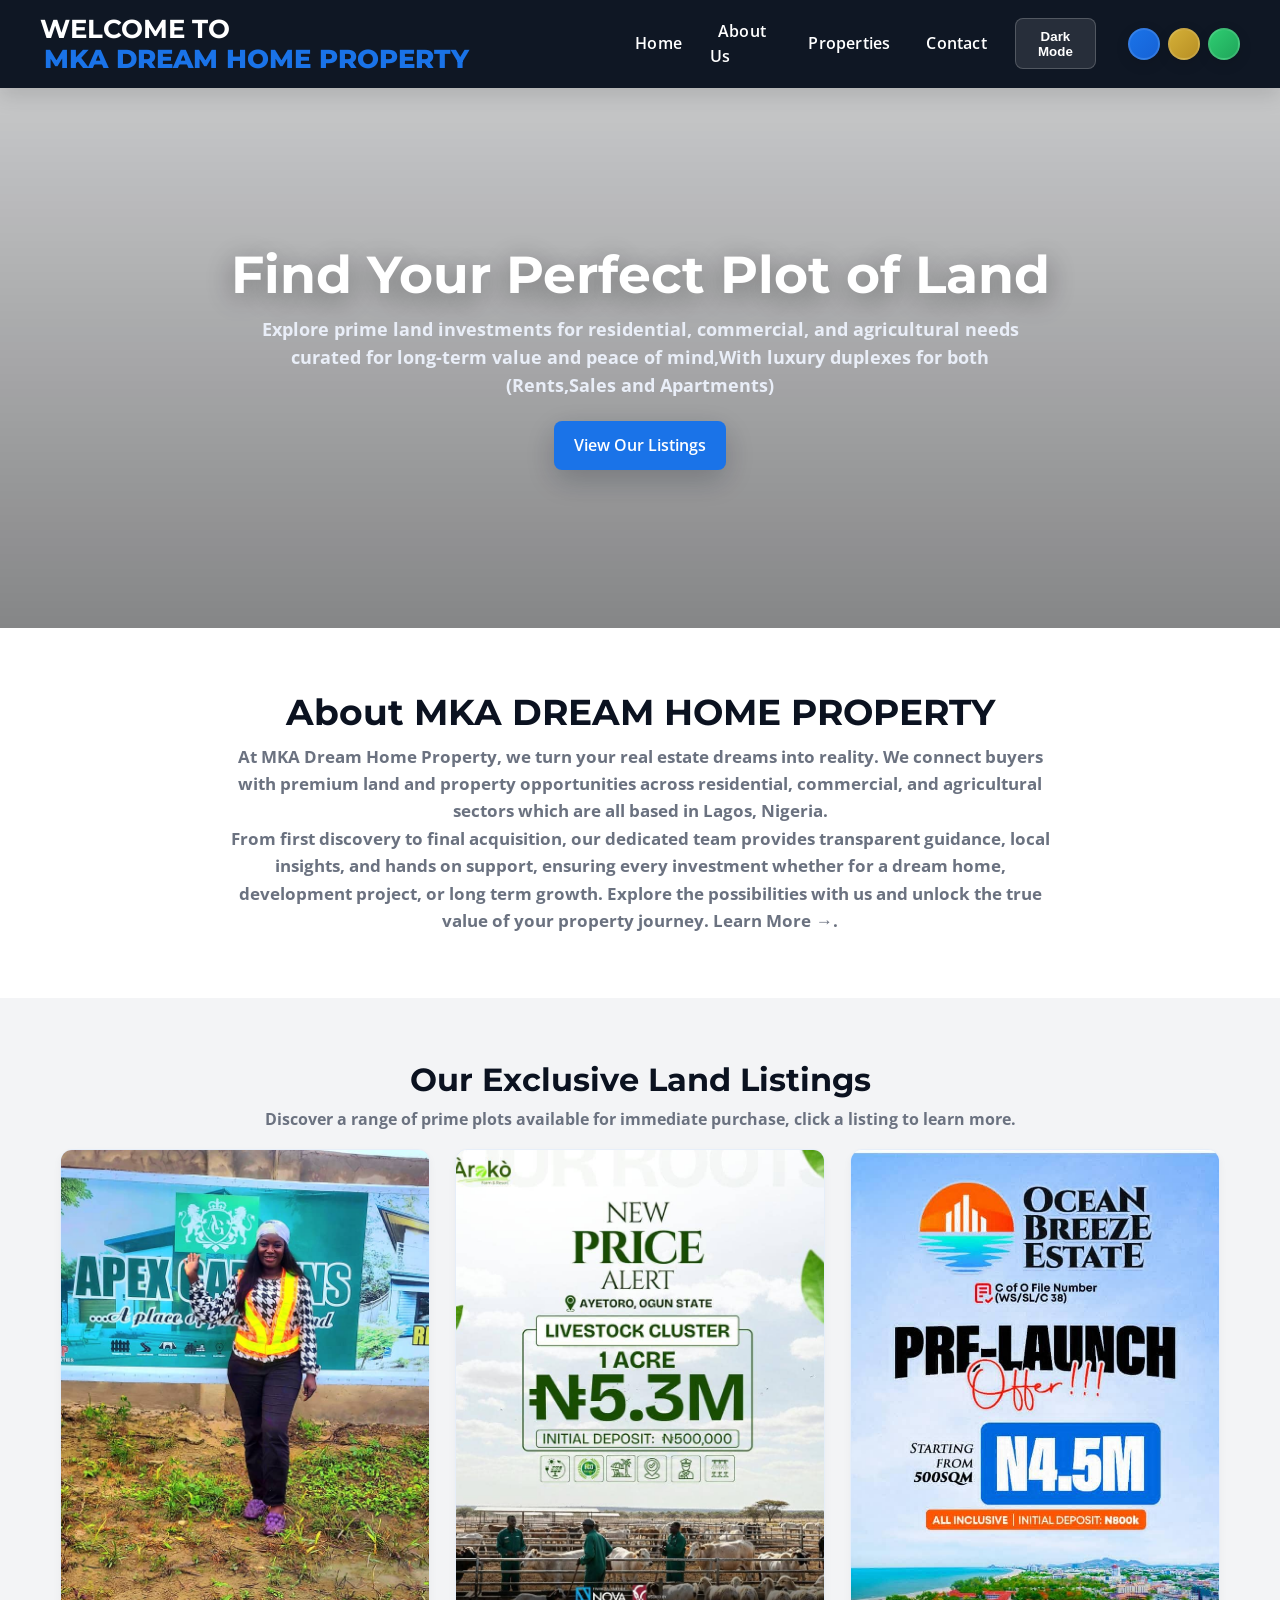
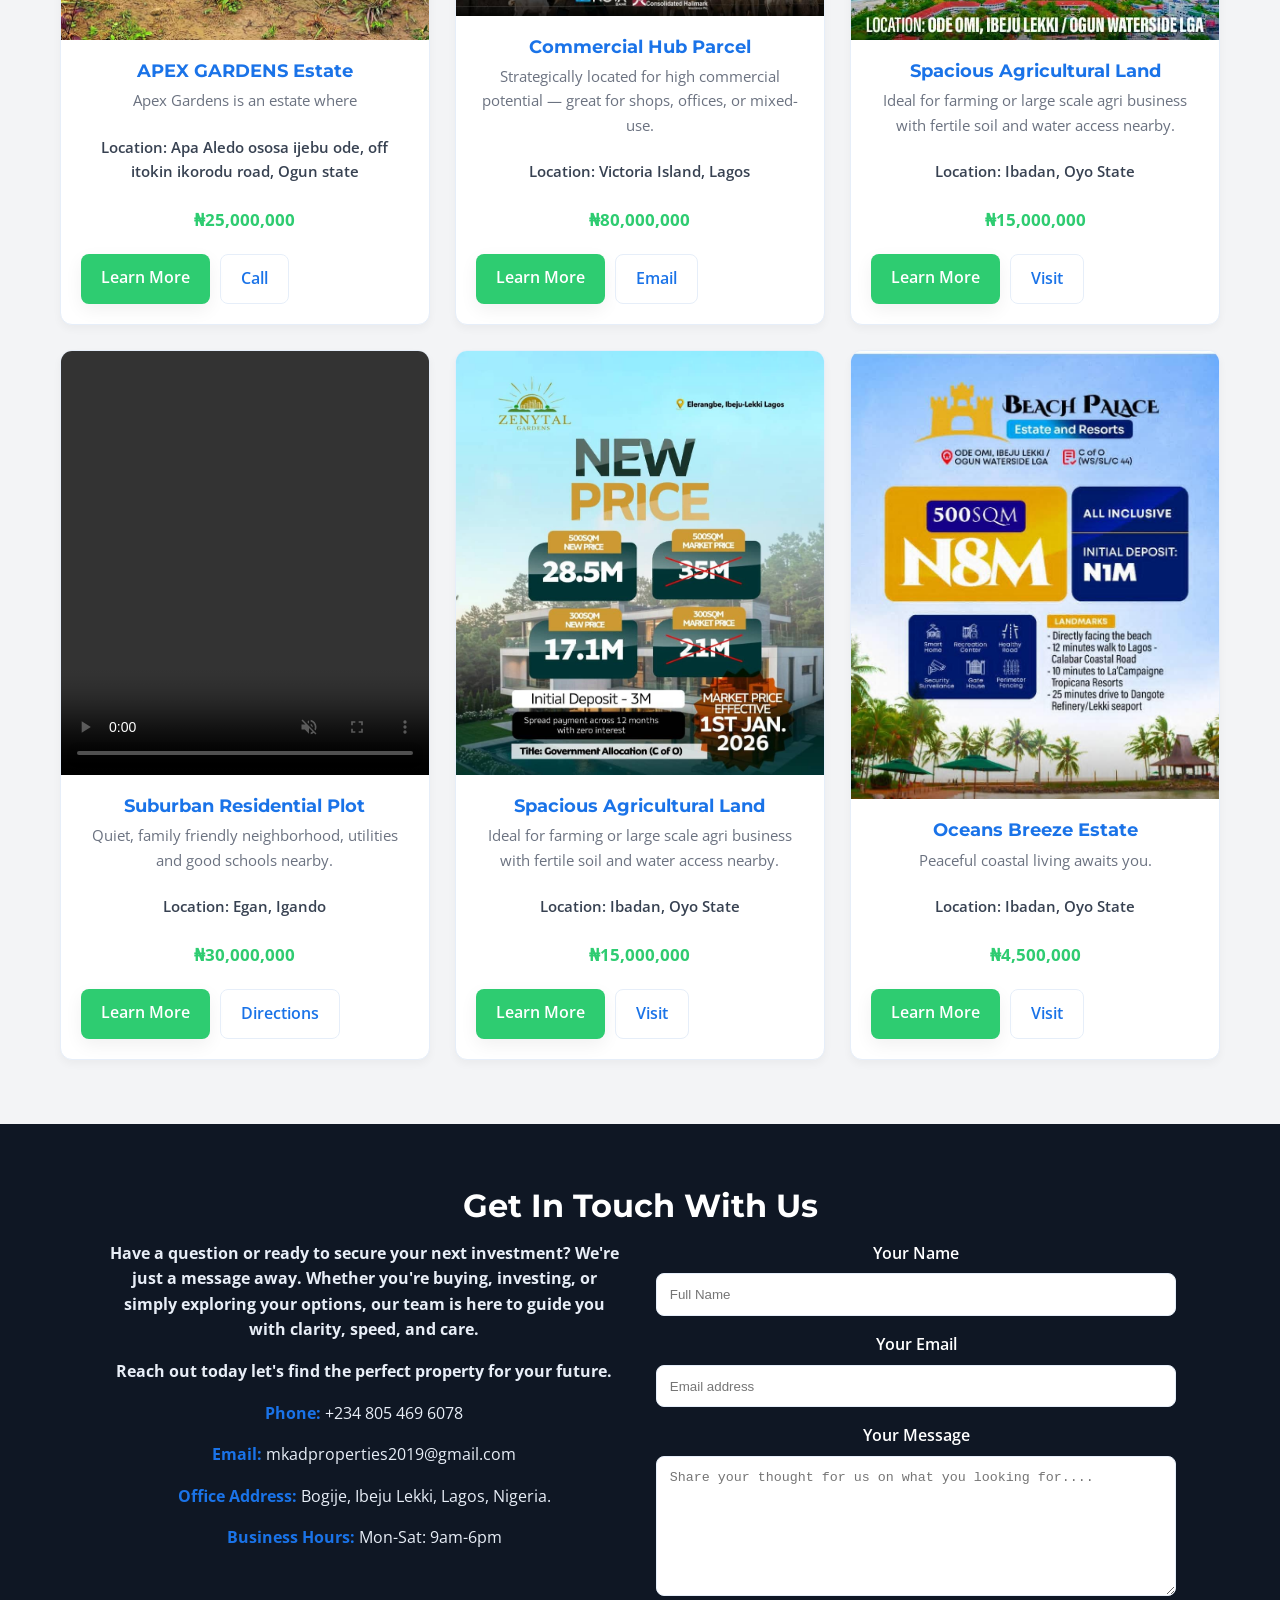
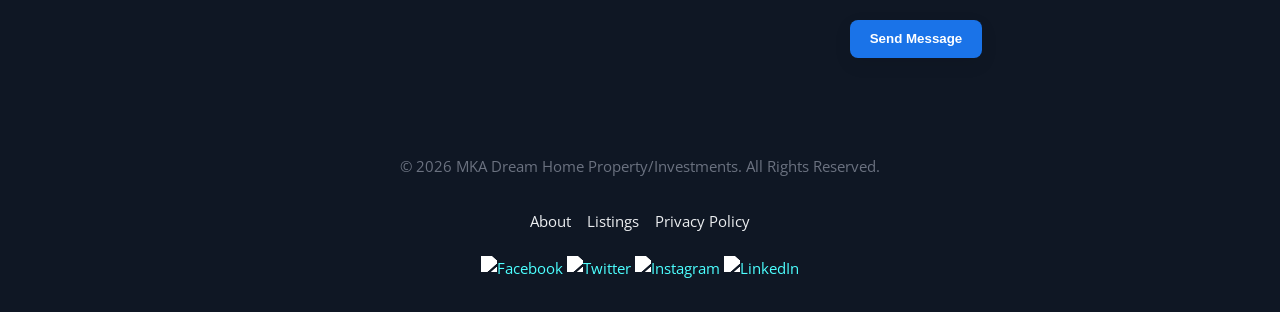
==== index.html @ 3d7a85b8 "initial commit" ====
<!DOCTYPE html>
<html lang="en">
<head>
    <meta charset="UTF-8" />
    <meta name="viewport" content="width=device-width, initial-scale=1.0"/>
    <title>MKA Dream Home Property/Investments - Your Future Awaits</title>
    <link href="https://fonts.googleapis.com/css2?family=Montserrat:wght@400;600;700&family=Open+Sans:wght@400;600&display=swap" rel="stylesheet">
    <link href="style.css" rel="stylesheet">
</head>
<body class="theme-blue"> <!-- Initial theme, will be overridden by JS if stored -->
    <header>
        <div class="container">
            <h1 class="logo"> WELCOME TO<span> MKA DREAM HOME PROPERTY</span></h1>

            <nav id="main-nav" aria-label="Primary navigation" >
                <ul>
                    <li><a href="#hero">Home</a></li>
                    <li><a href="#about">About Us</a></li>
                    <li><a href="#properties">Properties</a></li>
                    <li><a href="#contact">Contact</a></li>
                    <li> <!-- Dark Mode Toggle Button -->
                <button id="darkModeToggle" class="btn dark-mode-toggle-btn" aria-label="Toggle dark mode">Light Mode</button></li>
                </ul>
            </nav>

            <div style="display:flex; align-items:center; gap: .75rem;">
                <div class="theme-switcher" aria-hidden="false" title="Switch theme (saved locally)">
                    <div class="theme-pill blue" data-theme="theme-blue" aria-label="Modern Blue"></div>
                    <div class="theme-pill gold" data-theme="theme-gold" aria-label="Royal Gold"></div>
                    <div class="theme-pill green" data-theme="theme-green" aria-label="Emerald Green"></div>
                </div>

               

                <div class="menu-toggle bg-primary" id="mobile-menu" aria-label="Toggle navigation" role="button" tabindex="0">
                    <span></span><span></span><span></span>
                </div>
            </div>
        </div>
    </header>

    <main>
        <section id="hero" class="fadeInUp">
            <div class="container text-center">
                <h1>Find Your Perfect Plot of Land</h1>
                <b><p class="find">Explore prime land investments for residential, commercial, and agricultural needs curated for long-term value and peace of mind,With luxury duplexes for both (Rents,Sales and Apartments) </p></b>
                <a href="#properties" class="btn" id="inherit">View Our Listings</a>
            </div>
        </section>

        <section id="about" class="fadeInUp">
            <div class="container text-center">
                <h2>About MKA DREAM HOME PROPERTY</h2><b><strong>
                <p>At MKA Dream Home Property, we turn your real estate dreams into reality. We connect buyers with premium land and property opportunities across residential, commercial, and agricultural sectors which are all based in Lagos, Nigeria.</p>
                <p>From first discovery to final acquisition, our dedicated team provides transparent guidance, local insights, and hands on support, ensuring every investment whether for a dream home, development project, or long term growth. Explore the possibilities with us and unlock the true value of your property journey. Learn More →.</p></b></strong>
            </div>
        </section>

        <section id="properties" class="fadeInUp">
            <div class="container text-center">
                <h2>Our Exclusive Land Listings</h2>
                <b><p class="muted">Discover a range of prime plots available for immediate purchase, click a listing to learn more.</p></b>

                <div class="property-grid mt-1">
                    <!-- Card 1 -->
                    <div class="property-card">
                        <img src="profile.JPG" alt="Apex Gardens Estate">
                        <div class="property-card-content">
                            <h3>APEX GARDENS Estate</h3>
                            <p>Apex Gardens is an estate where</p>
                            <p class="location">Location: Apa Aledo ososa ijebu ode, off itokin ikorodu road, Ogun state</p>
                            <span class="price">₦25,000,000</span>
                            <div class="card-actions">
                                <a href="Learn More1.html" class="btn btn-secondary">Learn More</a>
                                <a href="tel:+2348054696078" class="btn btn-transparent">Call</a>
                            </div>
                        </div>
                    </div>

                    <!-- Card 2 -->
                    <div class="property-card">
                        <img src="profile2.JPG" alt="Commercial Hub Parcel">
                        <div class="property-card-content">
                            <h3>Commercial Hub Parcel</h3>
                            <p>Strategically located for high commercial potential — great for shops, offices, or mixed-use.</p>
                            <p class="location">Location: Victoria Island, Lagos</p>
                            <span class="price">₦80,000,000</span>
                            <div class="card-actions">
                                <a  href="Learn More1.html" class="btn btn-secondary">Learn More</a>
                                <a href="mailto:mkadproperties2019@gmail.com" class="btn btn-transparent">Email</a>
                            </div>
                        </div>
                    </div>

                    <!-- Card 3 -->
                    <div class="property-card">
                        <img src="profile3.JPG" alt="Agricultural Land">
                        <div class="property-card-content">
                            <h3>Spacious Agricultural Land</h3>
                            <p>Ideal for farming or large scale agri business with fertile soil and water access nearby.</p>
                            <p class="location">Location: Ibadan, Oyo State</p>
                            <span class="price">₦15,000,000</span>
                            <div class="card-actions">
                                <a  href="Learn More1.html" class="btn btn-secondary">Learn More</a>
                                <a href="#" class="btn btn-transparent">Visit</a>
                            </div>
                        </div>
                    </div>

                    <!-- Card 4 -->
                    <div class="property-card">
                        <video width="100%" height="100%" controls muted> <!-- Added muted for autoplay compatibility -->
                            <source src="profile4.MP4" type="video/mp4">
                            Your browser does not support the video tag.
                        </video>
                        <div class="property-card-content">
                            <h3>Suburban Residential Plot</h3>
                            <p>Quiet, family friendly neighborhood, utilities and good schools nearby.</p>
                            <p class="location">Location: Egan, Igando</p>
                            <span class="price">₦30,000,000</span>
                            <div class="card-actions">
                                <a  href="Learn More1.html" class="btn btn-secondary">Learn More</a>
                                <a href="#" class="btn btn-transparent">Directions</a>
                            </div>
                        </div>
                    </div>
                    <!-- Card 5 -->
                    <div class="property-card">
                        <img src="profile5.JPG" alt="Agricultural Land">
                        <div class="property-card-content">
                            <h3>Spacious Agricultural Land</h3>
                            <p>Ideal for farming or large scale agri business with fertile soil and water access nearby.</p>
                            <p class="location">Location: Ibadan, Oyo State</p>
                            <span class="price">₦15,000,000</span>
                            <div class="card-actions">
                                <a  href="Learn More1.html" class="btn btn-secondary">Learn More</a>
                                <a href="#" class="btn btn-transparent">Visit</a>
                            </div>
                        </div>
                    </div>
                    <!-- Card 6 -->
                    <div class="property-card">
                        <img src="profile6.JPG" alt="Oceans Breeze Estate">
                        <div class="property-card-content">
                            <h3>Oceans Breeze Estate</h3>
                            <p>Peaceful coastal living awaits you.</p>
                            <p class="location">Location: Ibadan, Oyo State</p>
                            <span class="price">₦4,500,000</span>
                            <div class="card-actions">
                                <a  href="Learn More1.html" class="btn btn-secondary">Learn More</a>
                                <a href="#" class="btn btn-transparent">Visit</a>
                            </div>
                        </div>
                    </div>
                </div>
            </div>
        </section>

        <section id="contact" class="fadeInUp">
            <div class="container text-center">
                <h2>Get In Touch With Us</h2>
                <div class="contact-content mt-1">
                    <div class="contact-info">
                        <b><p>Have a question or ready to secure your next investment? We're just a message away. Whether you're buying, investing, or simply exploring your options, our team is here to guide you with clarity, speed, and care.</p></b>
                        <b><p>Reach out today let's find the perfect property for your future.</p></b>
                        <p><strong>Phone:</strong> <a href="tel:+2348054696078">+234 805 469 6078</a></p>
                        <p><strong>Email:</strong> <a href="mailto:mkadproperties2019@gmail.com">mkadproperties2019@gmail.com</a></p>
                        <p><strong>Office Address:</strong> Bogije, Ibeju Lekki, Lagos, Nigeria.</p>
                        <p><strong>Business Hours:</strong> Mon-Sat: 9am-6pm</p>
                    </div>

                    <div class="contact-form-wrapper">
                        <form class="contact-form" id="contactForm"> <!-- Changed onsubmit to id for JS -->
                            <label for="name">Your Name</label>
                            <input type="text" id="name" name="name" placeholder="Full Name" required>

                            <label for="email">Your Email</label>
                            <input type="email" id="email" name="email" placeholder="Email address" required>

                            <label for="message">Your Message</label>
                            <textarea id="message" name="message" placeholder="Share your thought for us on what you looking for...." required></textarea>

                            <button type="submit" class="btn">Send Message</button>
                        </form>
                    </div>
                </div>
            </div>
        </section>
    </main>

    <footer>
        <div class="container">
            <p>&copy; <span id="year"></span> MKA Dream Home Property/Investments. All Rights Reserved.</p>
            <div class="footer-links">
                <ul>
                    <li><a href="#about">About</a></li>
                    <li><a href="#properties">Listings</a></li>
                    <li><a href="#">Privacy Policy</a></li>
                </ul>
            </div>
            <div class="social-icons">
                <a href="#" aria-label="Facebook"><img src="https://img.icons8.com/ios-filled/24/ffffff/facebook-new.png" alt="Facebook" /></a>
                <a href="#" aria-label="Twitter"><img src="https://img.icons8.com/ios-filled/24/ffffff/twitter--v1.png" alt="Twitter" /></a>
                <a href="#" aria-label="Instagram"><img src="https://img.icons8.com/ios-filled/24/ffffff/instagram-new--v1.png" alt="Instagram" /></a>
                <a href="#" aria-label="LinkedIn"><img src="https://img.icons8.com/ios-filled/24/ffffff/linkedin.png" alt="LinkedIn" /></a>
            </div>
        </div>
    </footer>

    <!-- Link to external JavaScript file -->
    <script src="app.js"></script>
</body>
</html>
---- style.css ----
/* index.html style   style.css */
:root {
    /* fallback system */
    --primary-color: #1a73e8;
    --secondary-color: #2ecc71;
    --dark-color: #1f2937;
    --light-color: #f3f4f6;
    --text-color: #374151;
    --heading-color: #111827;
    --border-color: #e5e7eb;
    --shadow-light: 0 4px 8px rgba(0,0,0,0.04);
    --shadow-medium: 0 8px 20px rgba(0,0,0,0.12);
    --hero-overlay: rgba(0,0,0,0.55);
    --card-bg: #ffffff;
    --muted: #6b7280;
    --primary-colorr:#6D28D9;
    --secondary-colorr:#8B5CF6;
    --danger-color: #dc2626; /* Added for the sold badge */
}

/* Theme: Modern Blue (default) */
.theme-blue {
    --primary-color: #1a73e8;
    --secondary-color: #2ecc71;
    --dark-color: #0f1724;
    --light-color: #f3f4f6;
    --heading-color: #0b1220;
    --border-color: #e6eef9;
    --hero-overlay: rgba(10,18,30,0.55);
    --text-color: #374151; /* Explicitly set for theme */
    --card-bg: #ffffff;
    --muted: #6b7280;
}

/* Theme: Royal Gold (luxury) */
.theme-gold {
    --primary-color: #d4af37;
    --secondary-color: #9b870c;
    --dark-color: #171717;
    --light-color: #fbfaf8;
    --heading-color: #0b0b0b;
    --border-color: #f1ead6;
    --hero-overlay: rgba(10,10,10,0.45);
    --text-color: #333; /* Explicitly set for theme */
    --card-bg: #ffffff;
    --muted: #666;
}

/* Theme: Emerald Green (nature) */
.theme-green {
    --primary-color: #2ecc71;
    --secondary-color: #1f9d55;
    --dark-color: #11281a;
    --light-color: #f6fbf6;
    --heading-color: #071610;
    --border-color: #e8f6ec;
    --hero-overlay: rgba(6,20,12,0.50);
    --text-color: #344738; /* Explicitly set for theme */
    --card-bg: #ffffff;
    --muted: #556b5a;
    
}
.theme-cash{
    --primary-colorr:#6D28D9;
    --secondary-colorr:#8B5CF6;
}

/* Dark Mode Overrides (applies on top of any theme) */
body.dark-mode {
    --dark-color: #0d1117; /* Even darker header/footer */
    --light-color: #161b22; /* Dark background */
    --text-color: #c9d1d9; /* Lighter text */
    --heading-color: #e6edf3; /* Lighter headings */
    --border-color: #30363d; /* Darker borders */
    --card-bg: #010409; /* Darker card background */
    --muted: #8b949e;
    --hero-overlay: rgba(0,0,0,0.7); /* Darker overlay for hero */

    /* Adjust specific elements for dark mode */
    background-color: var(--light-color);
    color: var(--text-color);
}
body.dark-mode a { color: var(--primary-color); } /* Keep links themed */
body.dark-mode nav ul li a { color: var(--text-color); } /* Keep menu links themed */
body.dark-mode nav ul li a:hover { background-color: rgba(255,255,255,0.08); color: var(--primary-color); }
body.dark-mode header { background-color: var(--dark-color); }
body.dark-mode footer { background-color: var(--dark-color); }
body.dark-mode .property-card { background-color: var(--card-bg); border-color: var(--border-color); }
body.dark-mode .property-card h3 { color: var(--primary-color); }
body.dark-mode .property-card .price { color: var(--secondary-color); }
body.dark-mode input, body.dark-mode textarea { background: var(--card-bg); color: var(--text-color); border-color: var(--border-color); }
body.dark-mode .contact-form label { color: var(--heading-color); } /* Ensure labels are visible */
body.dark-mode .contact-info p, body.dark-mode .contact-info a { color: var(--text-color); }


/* General Reset & Base */
* { box-sizing: border-box; margin: 0; padding: 0; }
html { scroll-behavior: smooth; }
body {
    font-family: 'Open Sans', sans-serif;
    background-color: var(--light-color);
    color: var(--text-color);
    -webkit-font-smoothing: antialiased;
    -moz-osx-font-smoothing: grayscale;
    line-height: 1.6;
    transition: background-color .3s ease, color .3s ease; /* Smooth transition for dark mode */
}
h1,h2,h3,h4,h5,h6 { font-family: 'Montserrat', sans-serif; color: var(--heading-color); line-height:1.15; }
p { margin-bottom: 1em; color: var(--muted); }
a { color: var(--primary-color); text-decoration: none; transition: color .18s ease; }
a:hover { color: var(--dark-color); }

.container { max-width: 1200px; margin: 0 auto; padding: 0 1.25rem; }

/* Buttons */
.btn {
    display: inline-block;
    background-color: var(--primary-color);
    color: #fff;
    padding: .72rem 1.25rem;
    border-radius: 8px;
    font-weight: 600;
    border: none;
    cursor: pointer;
    text-align: center;
    transition: transform .14s ease, box-shadow .14s ease, background-color .18s ease, color .18s ease;
    box-shadow: 0 6px 18px rgba(0,0,0,0.08);
}
.btn:active { transform: translateY(1px); }
.btn.btn-secondary { background-color: var(--secondary-color); color: #fff; box-shadow: 0 6px 18px rgba(0,0,0,0.06); }
.btn.btn-secondary:hover { background-color: var(--primary-color); } /* Changed hover to primary theme color */

/* New: Transparent Button for actions like 'Call', 'Email' */
.btn.btn-transparent {
    background: transparent;
    color: var(--primary-color);
    border: 1px solid var(--border-color); /* Use border-color for consistency */
    box-shadow: none;
    padding: .7rem 1.25rem;
}
.btn.btn-transparent:hover {
    background: var(--primary-color);
    color: #fff;
    border-color: var(--primary-color);
}

section { padding: 4rem 0; }
.text-center { text-align: center; }

/* Header */
header {
    background-color: var(--dark-color);
    color: white;
    position: sticky;
    top: 0;
    z-index: 1100;
    box-shadow: var(--shadow-medium);
}
header .container {
    display:flex;
    align-items:center;
    justify-content:space-between;
    gap: 1rem;
    padding: .9rem 0;
}
.logo { font-family: 'Montserrat', sans-serif; font-weight:700; font-size:1.6rem; color: #fff; }
.logo span { color: var(--primary-color); display:inline-block; margin-left:4px; font-weight:800; }

nav { position: relative; }
nav ul { display:flex; gap:1.25rem; align-items:center; }
nav ul li { list-style:none; }
nav ul li a {
    color: white; font-weight:600; padding:.35rem .5rem; border-radius:6px; transition: all .22s ease; letter-spacing: .2px;
}
nav ul li a:hover {
    background-color: rgba(255,255,255,0.12);
    color: var(--primary-color);
}
/* Removed ::after hover effect as it conflicted slightly with the new background hover */


/* Theme switcher pills */
.theme-switcher {
    display:flex;
    gap:.5rem;
    align-items:center;
    margin-left: 1rem;
}
.theme-pill {
    width:32px; height:32px; border-radius:999px; border:2px solid rgba(255,255,255,0.12);
    cursor:pointer; box-shadow: 0 4px 14px rgba(0,0,0,0.12);
    transition: transform .15s ease, box-shadow .15s ease, opacity .15s ease;
}
.theme-pill:hover { transform: translateY(-3px); }
.theme-pill.blue { background: linear-gradient(135deg,#1a73e8,#1662d6); }
.theme-pill.gold { background: linear-gradient(135deg,#d4af37,#b88f24); }
.theme-pill.green { background: linear-gradient(135deg,#2ecc71,#1fa65a); }

/* Dark mode toggle button */
.dark-mode-toggle-btn {
    padding: .6rem 1rem;
    background: rgba(255,255,255,0.1); /* Lighter background than main btn */
    color: #fff;
    border-radius: 8px;
    font-weight:600;
    cursor:pointer;
    box-shadow: none;
    border: 1px solid rgba(255,255,255,0.2);
    transition: all .22s ease;
}
.dark-mode-toggle-btn:hover {
    background: rgba(255,255,255,0.2);
    color: #fff;
    transform: translateY(-1px);
}


/* Hamburger */
.menu-toggle { display:none; width:36px; height:28px; position:relative; align-items:center; justify-content:center; cursor:pointer; }
.menu-toggle span {
    position:absolute; left:0; right:0; height:2px; background:#fff; border-radius:2px;
    transition: transform .28s ease, top .28s ease, opacity .18s ease, background .22s ease;
}
.menu-toggle span:nth-child(1) { top:6px; }
.menu-toggle span:nth-child(2) { top:13px; }
.menu-toggle span:nth-child(3) { top:20px; }
.menu-toggle.active span:nth-child(1) { top:13px; transform: rotate(45deg); background: var(--primary-color);}
.menu-toggle.active span:nth-child(2) { opacity:0; }
.menu-toggle.active span:nth-child(3) { top:13px; transform: rotate(-45deg); background: var(--primary-color); }


/* Hero */
#hero {
    color: #fff;
    text-align:center;
    padding:6.5rem 0;
    min-height:60vh;
    display:flex; align-items:center; justify-content:center;
    background: var(--hero-overlay), url('https://images.pexels.com/photos/106399/pexels-photo-106399.jpeg?auto=compress&cs=tinysrgb&dpr=2&h=750&w=1260') no-repeat center/cover;
    position:relative;
}
#hero::before {
    content:"";
    position:absolute; inset:0; background: linear-gradient(180deg, rgba(0,0,0,0.18), rgba(0,0,0,0.45)); z-index:0;
}
#hero .container { position:relative; z-index:2; max-width:980px; }
#hero h1 { font-size:3.25rem; margin-bottom:.6rem; color:#fff; text-shadow: 0 6px 30px rgba(0,0,0,0.45); }
#hero p { font-size:1.1rem; margin-bottom:1.4rem; color:#e9eef8; max-width:760px; margin-left:auto; margin-right:auto; }
#hero .btn { box-shadow: 0 10px 30px rgba(15,23,40,0.25); }
.find { margin-bottom: 1.4rem; } /* Simplified the `find` class */

/* About */
#about { background: var(--card-bg); text-align:center; padding:4rem 0; }
#about h2 { font-size:2.25rem; margin-bottom:.6rem; }
#about p { color: var(--muted); max-width:820px; margin: 0 auto; font-size:1.07rem; }

/* Properties */
#properties { background: var(--light-color); }
#properties h2 { font-size:2rem; margin-bottom:.5rem; color:var(--heading-color); }
.property-grid {
    display:grid;
    grid-template-columns: repeat(auto-fit, minmax(280px,1fr));
    gap:1.6rem;
    margin-top:1.6rem;
}

.property-card {
    background: var(--card-bg);
    border: 1px solid var(--border-color);
    border-radius:12px;
    overflow:hidden;
    box-shadow:var(--shadow-light);
    transition: transform .25s ease, box-shadow .25s ease;
    display:flex; flex-direction:column;
}
.property-card img, .property-card video { width:100%; height:300%; object-fit:cover; display:block; } /* Adjusted height for consistency */
.property-card-content { padding:1.25rem; display:flex; flex-direction:column; gap:.45rem; flex:1; }
.property-card h3 { font-size:1.15rem; color:var(--primary-color); margin-bottom:0; }
.property-card p { color: var(--muted); font-size:.95rem; }
.property-card .location { font-weight:600; color:var(--text-color); font-size:.95rem; } /* Changed to text-color for better contrast */
.property-card .price { margin-top:auto; font-size:1.09rem; font-weight:700; color:var(--secondary-color); display:block; }
.property-card .card-actions { margin-top: .8rem; display:flex; gap:.6rem; }

.property-card:hover {
    transform: translateY(-6px);
    box-shadow: 0 16px 40px rgba(2,6,23,0.12);
}

/* Contact */
#contact { background: var(--dark-color); color: #fff; }
#contact h2 { color: #fff; font-size:2rem; margin-bottom:1rem; }
.contact-content { display:flex; gap:2rem; flex-wrap:wrap; justify-content:center; align-items:flex-start; }
.contact-info, .contact-form-wrapper { flex:1; min-width:280px; max-width:520px; }
.contact-info p, .contact-info a { color: #e8eef7; }
body.dark-mode .contact-info p, body.dark-mode .contact-info a { color: var(--text-color); } /* Dark mode adjustment */
.contact-info strong { color: var(--primary-color); }

.contact-form label { display:block; margin-bottom:.45rem; font-weight:600; color:#fff; }
body.dark-mode .contact-form label { color: var(--heading-color); } /* Dark mode adjustment */
.contact-form input[type="text"],
.contact-form input[type="email"],
.contact-form textarea {
    width:100%; padding:.8rem; margin-bottom:1rem; border-radius:8px;
    border:1px solid var(--border-color); background:#fff; color:var(--dark-color);
    transition: border-color .22s ease, box-shadow .22s ease;
}
body.dark-mode .contact-form input, body.dark-mode .contact-form textarea {
    background: var(--card-bg); /* Use dark mode card bg */
    color: var(--text-color);
    border-color: var(--border-color);
}
.contact-form textarea { min-height:140px; resize:vertical; }
.contact-form input:focus, .contact-form textarea:focus {
    outline:none; border-color:var(--primary-color);
    box-shadow: 0 8px 26px rgba(26,115,232,0.14);
}

footer { background: var(--dark-color); color:#fff; padding:2rem 0; font-size:.95rem; }
footer .container { display:flex; gap:1rem; flex-direction:column; align-items:center; justify-content:center; }

.footer-links ul { display:flex; gap:1rem; list-style:none; margin-bottom: .4rem; }
.footer-links a { color: #f8fafc; opacity:.95; }
body.dark-mode .footer-links a { color: var(--text-color); }

/* Social icons improved visibility */
.social-icons a img {
    filter: brightness(5) contrast(1.1) saturate(1.5);
    width:24px; height:24px;
    transition: transform .22s ease;
}
.social-icons a:hover img {
    transform: scale(1.2);
    filter: brightness(6) contrast(1.2) saturate(1.5);
}


/* ===== Mobile Nav (clean + modern + correct structure) ===== */
@media (max-width: 768px) {
    /* Hide menu by default */
    nav ul {
        position: fixed;
        top: var(--header-height, 70px); /* Use CSS variable, default 70px */
        right: -100%;           /* hidden off-screen */
        width: 75%;             /* modern side-drawer */
        height: calc(100vh - var(--header-height, 70px));
        background: rgba(15, 23, 40, 0.92); /* Use var(--dark-color) maybe? */
        backdrop-filter: blur(6px);
        display: flex;
        flex-direction: column;
        padding: 2rem 1.4rem;
        gap: 1rem;
        transition: right .35s ease;
        box-shadow: -4px 0 20px rgba(0,0,0,0.28);
    }

    /* When nav is active → slide in */
    nav.active ul {
        right: 0;
        animation: fadeSlide .32s ease-out;
    }

    /* Mobile links */
    nav ul li {
        margin: 0;
        width: 100%;
        text-align: left;
    }

    nav ul li a {
        display: block;
        padding: 0.75rem 1rem;
        font-size: 1rem;
        background: rgba(255,255,255,0.06);
        border-radius: 8px;
        transition: background .22s ease, color .22s ease;
    }

    nav ul li a:hover {
        background: rgba(255,255,255,0.18);
        color: var(--primary-color);
    }

    /* show hamburger */
    .menu-toggle {
        display: flex;
    }

    header .container {
        padding: .7rem 0;
    }

    /* smaller hero text */
    #hero h1 { font-size: 2rem; }
    #hero p { font-size: 1rem; }
    .property-grid { grid-template-columns: 1fr; }

    .theme-switcher, .dark-mode-toggle-btn {
        display: flex; /* Hide on mobile to simplify header, or style them to fit */
    }
}

@media (min-width: 769px) {
    .theme-switcher, .dark-mode-toggle-btn {
        display: flex; /* Ensure they are visible on larger screens */
    }
}

/* Mobile nav slide animation */
@keyframes fadeSlide {
    from { opacity: 0; transform: translateX(20px); }
    to { opacity: 1; transform: translateX(0); }
}


/* Micro animations */
.fadeInUp { animation: fadeInUp .9s ease both; }
@keyframes fadeInUp {
    from { opacity:0; transform: translateY(14px); }
    to { opacity:1; transform: translateY(0); }
}

/* Utility */
.muted { color: var(--muted); }
.mt-1 { margin-top: .6rem; }
.mb-1 { margin-bottom: .6rem; }

#inherit{
    color: inherit;

}
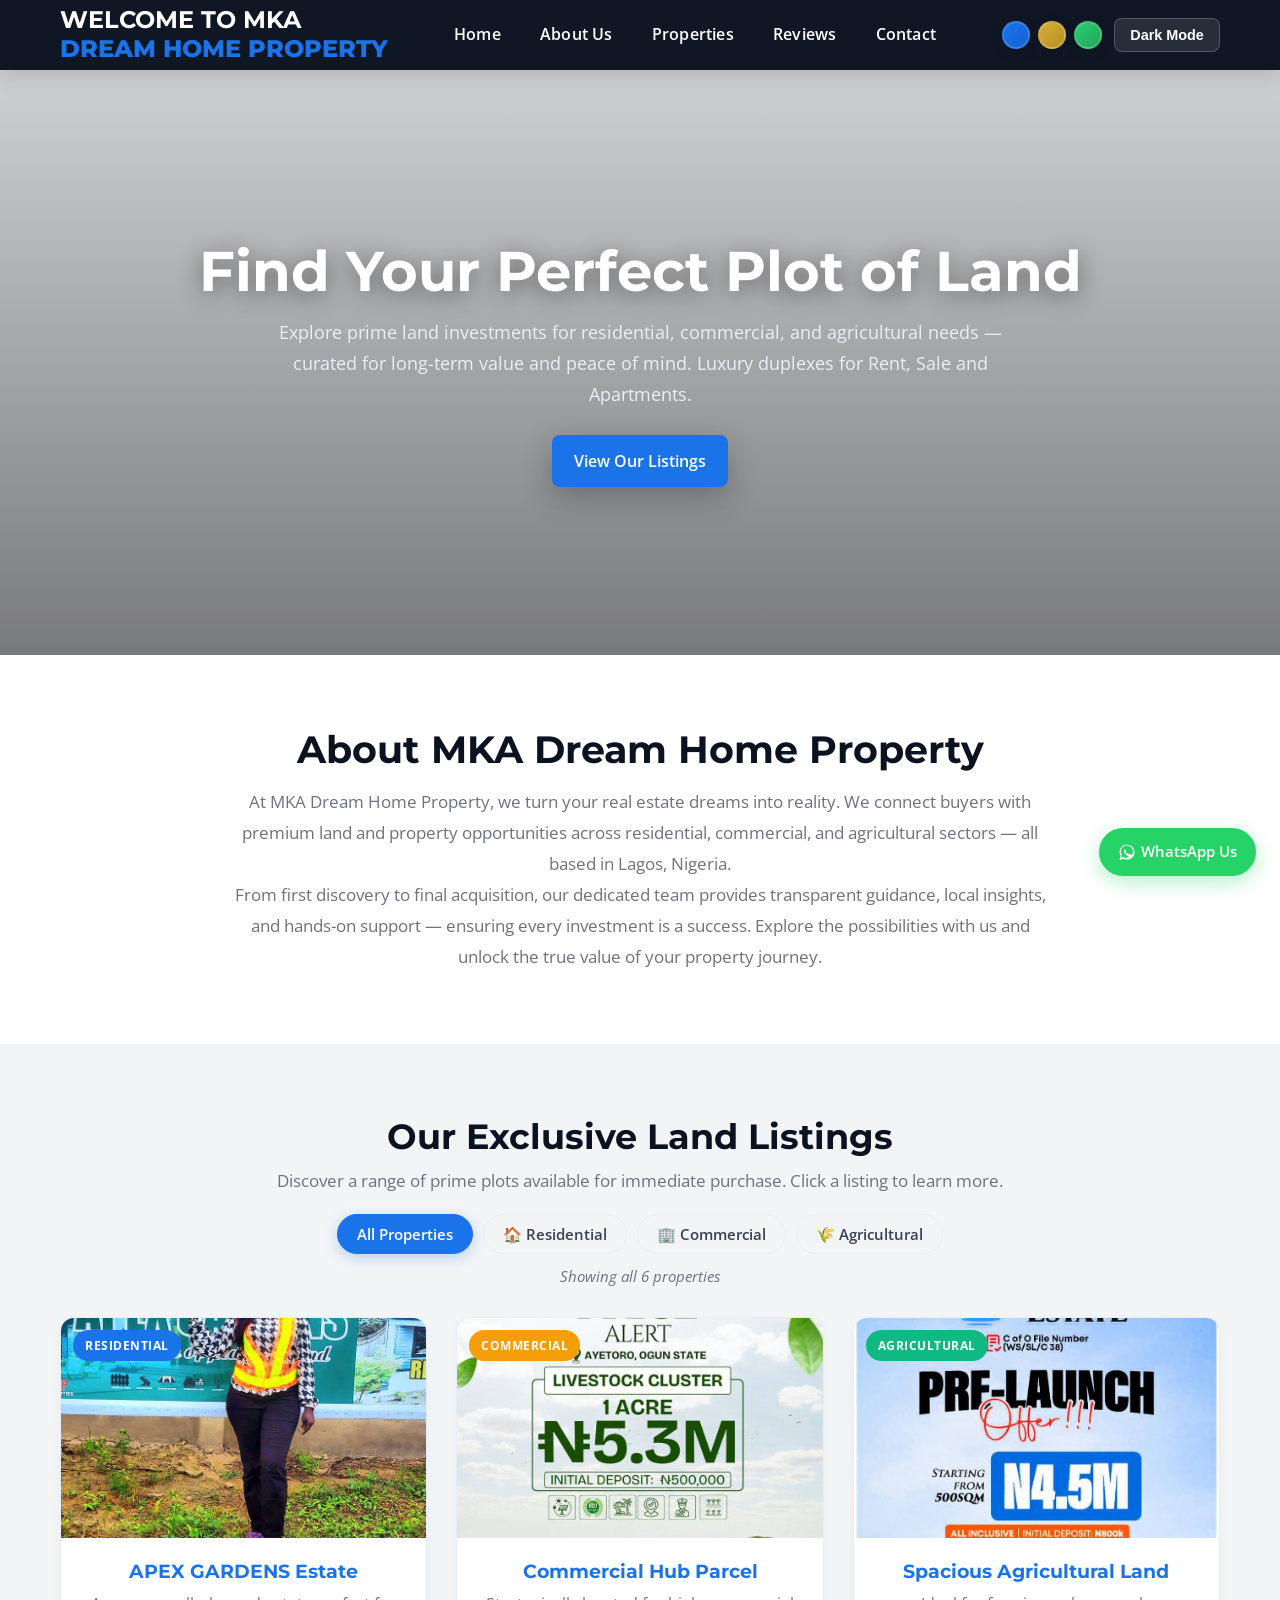
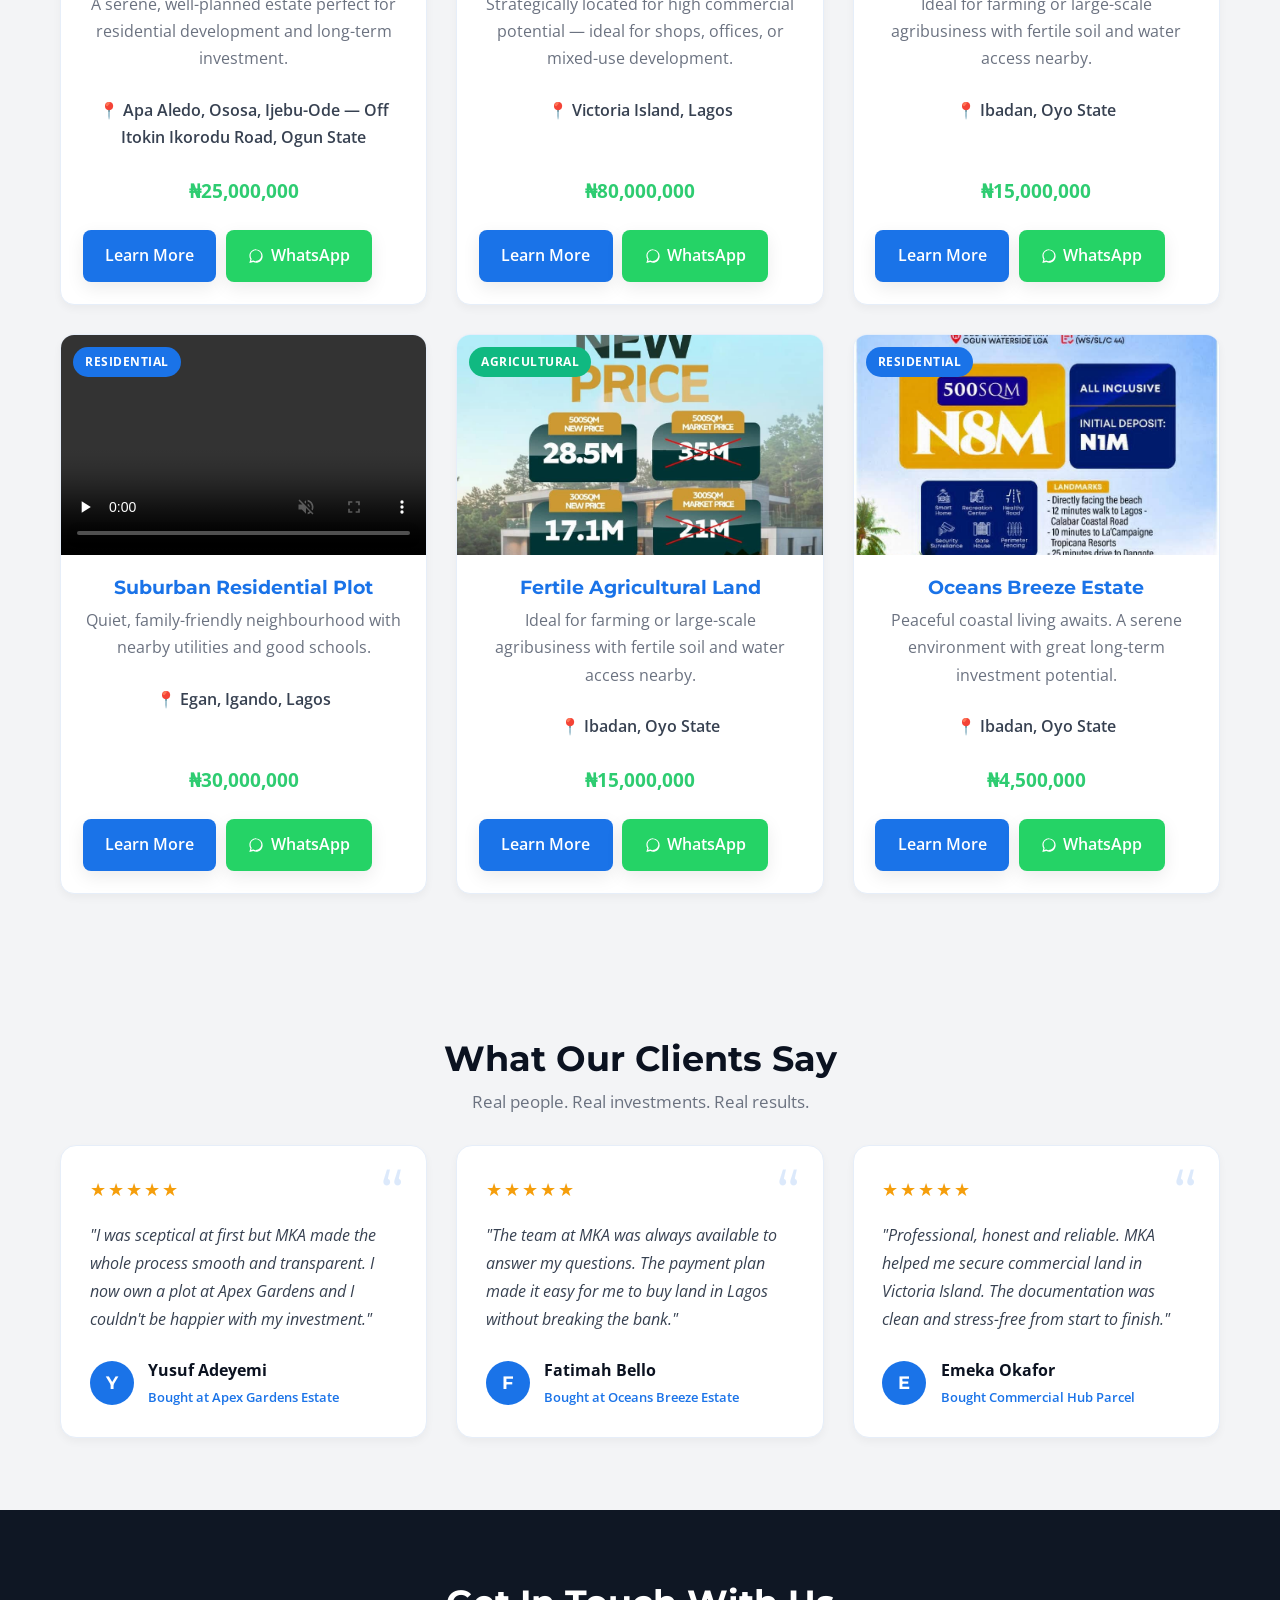
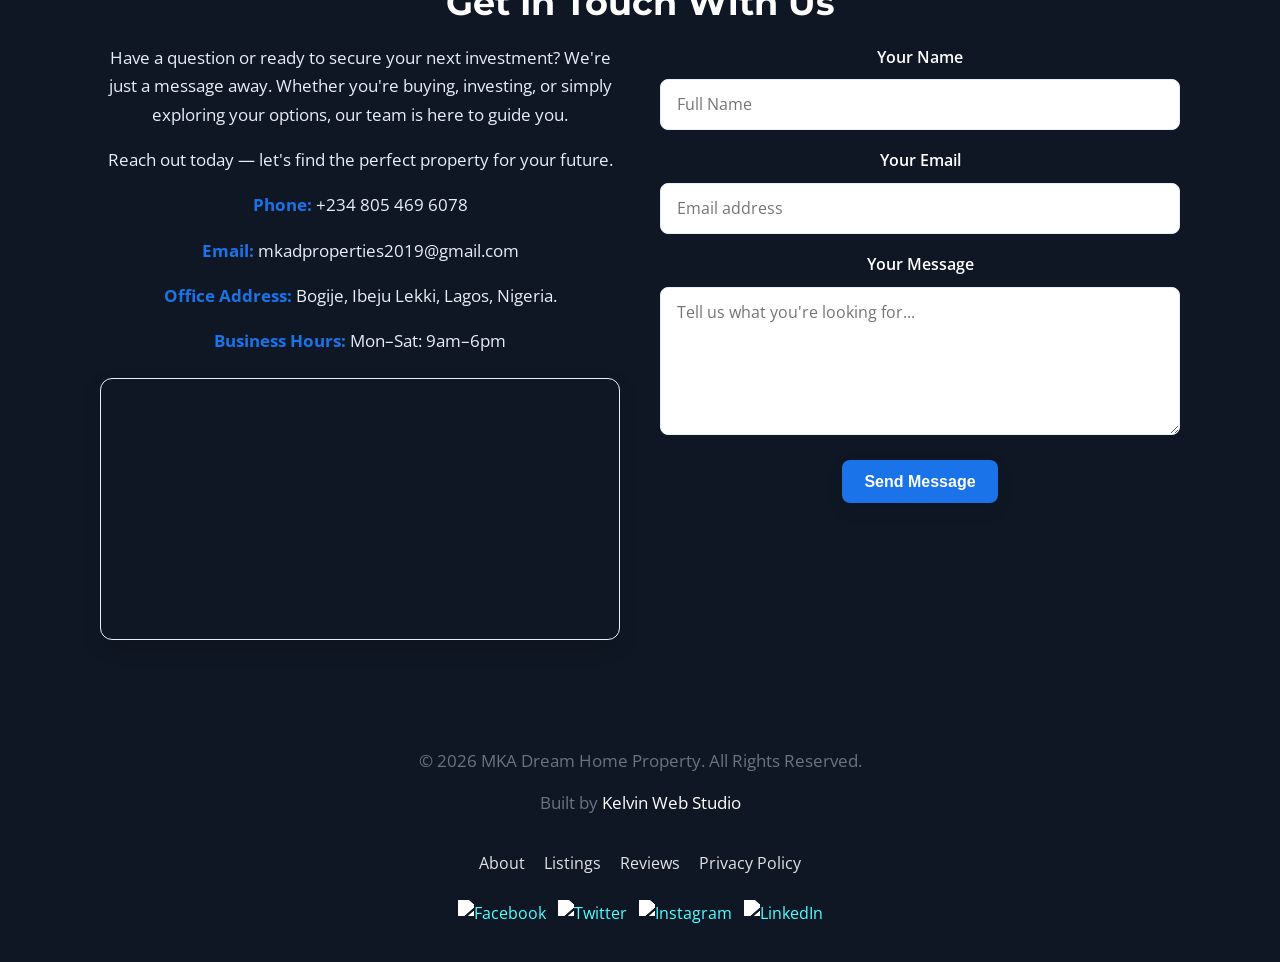
==== commit 911595ba: "initial commit" ====
--- a/index.html
+++ b/index.html
@@ -1,214 +1,400 @@
-
 <!DOCTYPE html>
 <html lang="en">
 <head>
-    <meta charset="UTF-8" />
-    <meta name="viewport" content="width=device-width, initial-scale=1.0"/>
-    <title>MKA Dream Home Property/Investments - Your Future Awaits</title>
-    <link href="https://fonts.googleapis.com/css2?family=Montserrat:wght@400;600;700&family=Open+Sans:wght@400;600&display=swap" rel="stylesheet">
-    <link href="style.css" rel="stylesheet">
+  <meta charset="UTF-8" />
+  <meta name="viewport" content="width=device-width, initial-scale=1.0"/>
+
+  <!-- SEO — Primary -->
+  <title>MKA Dream Home Property — Buy Land & Property in Lagos, Nigeria</title>
+  <meta name="description" content="Discover premium land and property listings in Lagos and across Nigeria. Residential, commercial and agricultural plots available. Contact MKA Dream Home Property today.">
+  <meta name="keywords" content="land for sale Lagos, property investment Nigeria, buy land Ogun State, real estate Lagos, MKA Dream Home Property">
+  <meta name="author" content="MKA Dream Home Property">
+  <meta name="robots" content="index, follow">
+
+  <!-- SEO — Open Graph -->
+  <meta property="og:type"        content="website">
+  <meta property="og:url"         content="https://mkadreamhome.com/">
+  <meta property="og:title"       content="MKA Dream Home Property — Buy Land & Property in Lagos">
+  <meta property="og:description" content="Premium land and property listings across Lagos and Nigeria. Residential, commercial and agricultural plots.">
+  <meta property="og:image"       content="https://mkadreamhome.com/profile.JPG">
+
+  <!-- SEO — Twitter Card -->
+  <meta name="twitter:card"        content="summary_large_image">
+  <meta name="twitter:title"       content="MKA Dream Home Property — Buy Land & Property in Lagos">
+  <meta name="twitter:description" content="Premium land and property listings across Lagos and Nigeria.">
+  <meta name="twitter:image"       content="https://mkadreamhome.com/profile.JPG">
+
+  <!-- Favicon -->
+  <link rel="icon" type="image/png" href="favicon.png">
+  <link rel="apple-touch-icon"      href="favicon.png">
+
+  <!-- Fonts -->
+  <link href="https://fonts.googleapis.com/css2?family=Montserrat:wght@400;600;700&family=Open+Sans:wght@400;600&display=swap" rel="stylesheet">
+
+  <!-- Stylesheet -->
+  <link href="style.css" rel="stylesheet">
 </head>
-<body class="theme-blue"> <!-- Initial theme, will be overridden by JS if stored -->
-    <header>
-        <div class="container">
-            <h1 class="logo"> WELCOME TO<span> MKA DREAM HOME PROPERTY</span></h1>
-
-            <nav id="main-nav" aria-label="Primary navigation" >
-                <ul>
-                    <li><a href="#hero">Home</a></li>
-                    <li><a href="#about">About Us</a></li>
-                    <li><a href="#properties">Properties</a></li>
-                    <li><a href="#contact">Contact</a></li>
-                    <li> <!-- Dark Mode Toggle Button -->
-                <button id="darkModeToggle" class="btn dark-mode-toggle-btn" aria-label="Toggle dark mode">Light Mode</button></li>
-                </ul>
-            </nav>
-
-            <div style="display:flex; align-items:center; gap: .75rem;">
-                <div class="theme-switcher" aria-hidden="false" title="Switch theme (saved locally)">
-                    <div class="theme-pill blue" data-theme="theme-blue" aria-label="Modern Blue"></div>
-                    <div class="theme-pill gold" data-theme="theme-gold" aria-label="Royal Gold"></div>
-                    <div class="theme-pill green" data-theme="theme-green" aria-label="Emerald Green"></div>
-                </div>
-
-               
-
-                <div class="menu-toggle bg-primary" id="mobile-menu" aria-label="Toggle navigation" role="button" tabindex="0">
-                    <span></span><span></span><span></span>
-                </div>
-            </div>
-        </div>
-    </header>
-
-    <main>
-        <section id="hero" class="fadeInUp">
-            <div class="container text-center">
-                <h1>Find Your Perfect Plot of Land</h1>
-                <b><p class="find">Explore prime land investments for residential, commercial, and agricultural needs curated for long-term value and peace of mind,With luxury duplexes for both (Rents,Sales and Apartments) </p></b>
-                <a href="#properties" class="btn" id="inherit">View Our Listings</a>
-            </div>
-        </section>
-
-        <section id="about" class="fadeInUp">
-            <div class="container text-center">
-                <h2>About MKA DREAM HOME PROPERTY</h2><b><strong>
-                <p>At MKA Dream Home Property, we turn your real estate dreams into reality. We connect buyers with premium land and property opportunities across residential, commercial, and agricultural sectors which are all based in Lagos, Nigeria.</p>
-                <p>From first discovery to final acquisition, our dedicated team provides transparent guidance, local insights, and hands on support, ensuring every investment whether for a dream home, development project, or long term growth. Explore the possibilities with us and unlock the true value of your property journey. Learn More →.</p></b></strong>
-            </div>
-        </section>
-
-        <section id="properties" class="fadeInUp">
-            <div class="container text-center">
-                <h2>Our Exclusive Land Listings</h2>
-                <b><p class="muted">Discover a range of prime plots available for immediate purchase, click a listing to learn more.</p></b>
-
-                <div class="property-grid mt-1">
-                    <!-- Card 1 -->
-                    <div class="property-card">
-                        <img src="profile.JPG" alt="Apex Gardens Estate">
-                        <div class="property-card-content">
-                            <h3>APEX GARDENS Estate</h3>
-                            <p>Apex Gardens is an estate where</p>
-                            <p class="location">Location: Apa Aledo ososa ijebu ode, off itokin ikorodu road, Ogun state</p>
-                            <span class="price">₦25,000,000</span>
-                            <div class="card-actions">
-                                <a href="Learn More1.html" class="btn btn-secondary">Learn More</a>
-                                <a href="tel:+2348054696078" class="btn btn-transparent">Call</a>
-                            </div>
-                        </div>
-                    </div>
-
-                    <!-- Card 2 -->
-                    <div class="property-card">
-                        <img src="profile2.JPG" alt="Commercial Hub Parcel">
-                        <div class="property-card-content">
-                            <h3>Commercial Hub Parcel</h3>
-                            <p>Strategically located for high commercial potential — great for shops, offices, or mixed-use.</p>
-                            <p class="location">Location: Victoria Island, Lagos</p>
-                            <span class="price">₦80,000,000</span>
-                            <div class="card-actions">
-                                <a  href="Learn More1.html" class="btn btn-secondary">Learn More</a>
-                                <a href="mailto:mkadproperties2019@gmail.com" class="btn btn-transparent">Email</a>
-                            </div>
-                        </div>
-                    </div>
-
-                    <!-- Card 3 -->
-                    <div class="property-card">
-                        <img src="profile3.JPG" alt="Agricultural Land">
-                        <div class="property-card-content">
-                            <h3>Spacious Agricultural Land</h3>
-                            <p>Ideal for farming or large scale agri business with fertile soil and water access nearby.</p>
-                            <p class="location">Location: Ibadan, Oyo State</p>
-                            <span class="price">₦15,000,000</span>
-                            <div class="card-actions">
-                                <a  href="Learn More1.html" class="btn btn-secondary">Learn More</a>
-                                <a href="#" class="btn btn-transparent">Visit</a>
-                            </div>
-                        </div>
-                    </div>
-
-                    <!-- Card 4 -->
-                    <div class="property-card">
-                        <video width="100%" height="100%" controls muted> <!-- Added muted for autoplay compatibility -->
-                            <source src="profile4.MP4" type="video/mp4">
-                            Your browser does not support the video tag.
-                        </video>
-                        <div class="property-card-content">
-                            <h3>Suburban Residential Plot</h3>
-                            <p>Quiet, family friendly neighborhood, utilities and good schools nearby.</p>
-                            <p class="location">Location: Egan, Igando</p>
-                            <span class="price">₦30,000,000</span>
-                            <div class="card-actions">
-                                <a  href="Learn More1.html" class="btn btn-secondary">Learn More</a>
-                                <a href="#" class="btn btn-transparent">Directions</a>
-                            </div>
-                        </div>
-                    </div>
-                    <!-- Card 5 -->
-                    <div class="property-card">
-                        <img src="profile5.JPG" alt="Agricultural Land">
-                        <div class="property-card-content">
-                            <h3>Spacious Agricultural Land</h3>
-                            <p>Ideal for farming or large scale agri business with fertile soil and water access nearby.</p>
-                            <p class="location">Location: Ibadan, Oyo State</p>
-                            <span class="price">₦15,000,000</span>
-                            <div class="card-actions">
-                                <a  href="Learn More1.html" class="btn btn-secondary">Learn More</a>
-                                <a href="#" class="btn btn-transparent">Visit</a>
-                            </div>
-                        </div>
-                    </div>
-                    <!-- Card 6 -->
-                    <div class="property-card">
-                        <img src="profile6.JPG" alt="Oceans Breeze Estate">
-                        <div class="property-card-content">
-                            <h3>Oceans Breeze Estate</h3>
-                            <p>Peaceful coastal living awaits you.</p>
-                            <p class="location">Location: Ibadan, Oyo State</p>
-                            <span class="price">₦4,500,000</span>
-                            <div class="card-actions">
-                                <a  href="Learn More1.html" class="btn btn-secondary">Learn More</a>
-                                <a href="#" class="btn btn-transparent">Visit</a>
-                            </div>
-                        </div>
-                    </div>
-                </div>
-            </div>
-        </section>
-
-        <section id="contact" class="fadeInUp">
-            <div class="container text-center">
-                <h2>Get In Touch With Us</h2>
-                <div class="contact-content mt-1">
-                    <div class="contact-info">
-                        <b><p>Have a question or ready to secure your next investment? We're just a message away. Whether you're buying, investing, or simply exploring your options, our team is here to guide you with clarity, speed, and care.</p></b>
-                        <b><p>Reach out today let's find the perfect property for your future.</p></b>
-                        <p><strong>Phone:</strong> <a href="tel:+2348054696078">+234 805 469 6078</a></p>
-                        <p><strong>Email:</strong> <a href="mailto:mkadproperties2019@gmail.com">mkadproperties2019@gmail.com</a></p>
-                        <p><strong>Office Address:</strong> Bogije, Ibeju Lekki, Lagos, Nigeria.</p>
-                        <p><strong>Business Hours:</strong> Mon-Sat: 9am-6pm</p>
-                    </div>
-
-                    <div class="contact-form-wrapper">
-                        <form class="contact-form" id="contactForm"> <!-- Changed onsubmit to id for JS -->
-                            <label for="name">Your Name</label>
-                            <input type="text" id="name" name="name" placeholder="Full Name" required>
-
-                            <label for="email">Your Email</label>
-                            <input type="email" id="email" name="email" placeholder="Email address" required>
-
-                            <label for="message">Your Message</label>
-                            <textarea id="message" name="message" placeholder="Share your thought for us on what you looking for...." required></textarea>
-
-                            <button type="submit" class="btn">Send Message</button>
-                        </form>
-                    </div>
-                </div>
-            </div>
-        </section>
-    </main>
-
-    <footer>
-        <div class="container">
-            <p>&copy; <span id="year"></span> MKA Dream Home Property/Investments. All Rights Reserved.</p>
-            <div class="footer-links">
-                <ul>
-                    <li><a href="#about">About</a></li>
-                    <li><a href="#properties">Listings</a></li>
-                    <li><a href="#">Privacy Policy</a></li>
-                </ul>
-            </div>
-            <div class="social-icons">
-                <a href="#" aria-label="Facebook"><img src="https://img.icons8.com/ios-filled/24/ffffff/facebook-new.png" alt="Facebook" /></a>
-                <a href="#" aria-label="Twitter"><img src="https://img.icons8.com/ios-filled/24/ffffff/twitter--v1.png" alt="Twitter" /></a>
-                <a href="#" aria-label="Instagram"><img src="https://img.icons8.com/ios-filled/24/ffffff/instagram-new--v1.png" alt="Instagram" /></a>
-                <a href="#" aria-label="LinkedIn"><img src="https://img.icons8.com/ios-filled/24/ffffff/linkedin.png" alt="LinkedIn" /></a>
-            </div>
-        </div>
-    </footer>
-
-    <!-- Link to external JavaScript file -->
-    <script src="app.js"></script>
+
+<body class="theme-blue">
+
+  <!-- ============================================================
+    PAGE LOADER
+    Must be the FIRST element inside <body> so it renders
+    before anything else. JS removes the 'active' class once
+    all page assets have fully loaded.
+  ============================================================ -->
+  <div id="page-loader">
+    <!-- Thin progress bar sweeping across top -->
+    <div class="loader-progress"></div>
+
+    <div class="loader-content">
+      <!-- Each letter animates in separately with stagger delay -->
+      <div class="loader-letters">
+        <span class="loader-letter">M</span>
+        <span class="loader-letter">K</span>
+        <span class="loader-letter">A</span>
+      </div>
+
+      <!-- Thin line slides in under the letters -->
+      <div class="loader-divider"></div>
+
+      <!-- Subtitle fades up -->
+      <p class="loader-tagline">Dream Home Property</p>
+
+      <!-- Three pulsing dots -->
+      <div class="loader-dots">
+        <div class="loader-dot"></div>
+        <div class="loader-dot"></div>
+        <div class="loader-dot"></div>
+      </div>
+    </div>
+
+    <!-- Fixed bottom text -->
+    <p class="loader-bottom">Lagos, Nigeria</p>
+  </div>
+
+  <!-- ============================================================
+    HEADER
+  ============================================================ -->
+  <header>
+    <div class="container">
+
+      <h1 class="logo">WELCOME TO MKA<span><br> DREAM HOME PROPERTY</span></h1>
+
+      <nav id="main-nav" aria-label="Primary navigation">
+        <ul>
+          <li><a href="#hero">Home</a></li>
+          <li><a href="#about">About Us</a></li>
+          <li><a href="#properties">Properties</a></li>
+          <li><a href="#testimonials">Reviews</a></li>
+          <li><a href="#contact">Contact</a></li>
+
+          <!-- Mobile only: theme + dark mode -->
+          <li class="nav-extras">
+            <span class="nav-extras-label">Choose Theme</span>
+            <div class="nav-theme-switcher">
+              <div class="theme-pill blue"  data-theme="theme-blue"  aria-label="Modern Blue"></div>
+              <div class="theme-pill gold"  data-theme="theme-gold"  aria-label="Royal Gold"></div>
+              <div class="theme-pill green" data-theme="theme-green" aria-label="Emerald Green"></div>
+            </div>
+            <button class="nav-dark-btn" id="navDarkToggle">Dark Mode</button>
+          </li>
+        </ul>
+      </nav>
+
+      <div class="header-extras">
+        <div class="theme-switcher" title="Switch theme">
+          <div class="theme-pill blue"  data-theme="theme-blue"  aria-label="Modern Blue"></div>
+          <div class="theme-pill gold"  data-theme="theme-gold"  aria-label="Royal Gold"></div>
+          <div class="theme-pill green" data-theme="theme-green" aria-label="Emerald Green"></div>
+        </div>
+        <button id="darkModeToggle" class="dark-mode-toggle-btn" aria-label="Toggle dark mode">Dark Mode</button>
+        <div class="menu-toggle" id="mobile-menu" aria-label="Toggle navigation" role="button" tabindex="0">
+          <span></span><span></span><span></span>
+        </div>
+      </div>
+
+    </div>
+  </header>
+
+  <main>
+
+    <!-- HERO -->
+    <section id="hero" class="fadeInUp">
+      <div class="container text-center">
+        <h1>Find Your Perfect Plot of Land</h1>
+        <p class="find">Explore prime land investments for residential, commercial, and agricultural needs — curated for long-term value and peace of mind. Luxury duplexes for Rent, Sale and Apartments.</p>
+        <a href="#properties" class="btn">View Our Listings</a>
+      </div>
+    </section>
+
+    <!-- ABOUT -->
+    <section id="about" class="fadeInUp">
+      <div class="container text-center">
+        <h2>About MKA Dream Home Property</h2>
+        <p>At MKA Dream Home Property, we turn your real estate dreams into reality. We connect buyers with premium land and property opportunities across residential, commercial, and agricultural sectors — all based in Lagos, Nigeria.</p>
+        <p>From first discovery to final acquisition, our dedicated team provides transparent guidance, local insights, and hands-on support — ensuring every investment is a success. Explore the possibilities with us and unlock the true value of your property journey.</p>
+      </div>
+    </section>
+
+    <!-- PROPERTIES -->
+    <section id="properties" class="fadeInUp">
+      <div class="container text-center">
+        <h2>Our Exclusive Land Listings</h2>
+        <p class="muted">Discover a range of prime plots available for immediate purchase. Click a listing to learn more.</p>
+
+        <!--
+          FILTER BAR
+          Each button has data-filter matching the card's data-type.
+          JS reads these values to show/hide cards.
+          'active' class highlights the selected filter.
+        -->
+        <div class="filter-bar mt-1">
+          <button class="filter-btn active" data-filter="all">
+            All Properties
+          </button>
+          <button class="filter-btn" data-filter="residential">
+            🏠 Residential
+          </button>
+          <button class="filter-btn" data-filter="commercial">
+            🏢 Commercial
+          </button>
+          <button class="filter-btn" data-filter="agricultural">
+            🌾 Agricultural
+          </button>
+        </div>
+
+        <!-- Filter result count — JS updates this -->
+        <p class="filter-count" id="filterCount"></p>
+
+        <div class="property-grid mt-1" id="propertyGrid">
+
+          <!-- Card 1 — Residential -->
+          <div class="property-card" data-type="residential">
+            <span class="property-badge badge-residential">Residential</span>
+            <img src="profile.JPG" alt="Apex Gardens Estate" loading="lazy">
+            <div class="property-card-content">
+              <h3>APEX GARDENS Estate</h3>
+              <p>A serene, well-planned estate perfect for residential development and long-term investment.</p>
+              <p class="location">📍 Apa Aledo, Ososa, Ijebu-Ode — Off Itokin Ikorodu Road, Ogun State</p>
+              <span class="price">₦25,000,000</span>
+              <div class="card-actions">
+                <a href="property.html?id=1" class="btn btn-secondary">Learn More</a>
+                <a href="https://wa.me/2348054696078?text=Hi%2C%20I%27m%20interested%20in%20APEX%20GARDENS%20Estate.%20Please%20share%20more%20details." class="btn btn-whatsapp" target="_blank" rel="noopener">WhatsApp</a>
+              </div>
+            </div>
+          </div>
+
+          <!-- Card 2 — Commercial -->
+          <div class="property-card" data-type="commercial">
+            <span class="property-badge badge-commercial">Commercial</span>
+            <img src="profile2.JPG" alt="Commercial Hub Parcel" loading="lazy">
+            <div class="property-card-content">
+              <h3>Commercial Hub Parcel</h3>
+              <p>Strategically located for high commercial potential — ideal for shops, offices, or mixed-use development.</p>
+              <p class="location">📍 Victoria Island, Lagos</p>
+              <span class="price">₦80,000,000</span>
+              <div class="card-actions">
+                <a href="property.html?id=2" class="btn btn-secondary">Learn More</a>
+                <a href="https://wa.me/2348054696078?text=Hi%2C%20I%27m%20interested%20in%20the%20Commercial%20Hub%20Parcel%20at%20Victoria%20Island.%20Please%20share%20more%20details." class="btn btn-whatsapp" target="_blank" rel="noopener">WhatsApp</a>
+              </div>
+            </div>
+          </div>
+
+          <!-- Card 3 — Agricultural -->
+          <div class="property-card" data-type="agricultural">
+            <span class="property-badge badge-agricultural">Agricultural</span>
+            <img src="profile3.JPG" alt="Agricultural Land" loading="lazy">
+            <div class="property-card-content">
+              <h3>Spacious Agricultural Land</h3>
+              <p>Ideal for farming or large-scale agribusiness with fertile soil and water access nearby.</p>
+              <p class="location">📍 Ibadan, Oyo State</p>
+              <span class="price">₦15,000,000</span>
+              <div class="card-actions">
+                <a href="learn-more.html" class="btn btn-secondary">Learn More</a>
+                <a href="https://wa.me/2348054696078?text=Hi%2C%20I%27m%20interested%20in%20the%20Spacious%20Agricultural%20Land%20in%20Ibadan.%20Please%20share%20more%20details." class="btn btn-whatsapp" target="_blank" rel="noopener">WhatsApp</a>
+              </div>
+            </div>
+          </div>
+
+          <!-- Card 4 — Residential (Video) -->
+          <div class="property-card" data-type="residential">
+            <span class="property-badge badge-residential">Residential</span>
+            <video controls muted playsinline preload="none">
+              <source src="profile4.MP4" type="video/mp4">
+              Your browser does not support the video tag.
+            </video>
+            <div class="property-card-content">
+              <h3>Suburban Residential Plot</h3>
+              <p>Quiet, family-friendly neighbourhood with nearby utilities and good schools.</p>
+              <p class="location">📍 Egan, Igando, Lagos</p>
+              <span class="price">₦30,000,000</span>
+              <div class="card-actions">
+                <a href="learn-more.html" class="btn btn-secondary">Learn More</a>
+                <a href="https://wa.me/2348054696078?text=Hi%2C%20I%27m%20interested%20in%20the%20Suburban%20Residential%20Plot%20at%20Egan%20Igando.%20Please%20share%20more%20details." class="btn btn-whatsapp" target="_blank" rel="noopener">WhatsApp</a>
+              </div>
+            </div>
+          </div>
+
+          <!-- Card 5 — Agricultural -->
+          <div class="property-card" data-type="agricultural">
+            <span class="property-badge badge-agricultural">Agricultural</span>
+            <img src="profile5.JPG" alt="Fertile Agricultural Land" loading="lazy">
+            <div class="property-card-content">
+              <h3>Fertile Agricultural Land</h3>
+              <p>Ideal for farming or large-scale agribusiness with fertile soil and water access nearby.</p>
+              <p class="location">📍 Ibadan, Oyo State</p>
+              <span class="price">₦15,000,000</span>
+              <div class="card-actions">
+                <a href="learn-more.html" class="btn btn-secondary">Learn More</a>
+                <a href="https://wa.me/2348054696078?text=Hi%2C%20I%27m%20interested%20in%20the%20Fertile%20Agricultural%20Land%20in%20Ibadan.%20Please%20share%20more%20details." class="btn btn-whatsapp" target="_blank" rel="noopener">WhatsApp</a>
+              </div>
+            </div>
+          </div>
+
+          <!-- Card 6 — Residential -->
+          <div class="property-card" data-type="residential">
+            <span class="property-badge badge-residential">Residential</span>
+            <img src="profile6.JPG" alt="Oceans Breeze Estate" loading="lazy">
+            <div class="property-card-content">
+              <h3>Oceans Breeze Estate</h3>
+              <p>Peaceful coastal living awaits. A serene environment with great long-term investment potential.</p>
+              <p class="location">📍 Ibadan, Oyo State</p>
+              <span class="price">₦4,500,000</span>
+              <div class="card-actions">
+                <a href="learn-more.html" class="btn btn-secondary">Learn More</a>
+                <a href="https://wa.me/2348054696078?text=Hi%2C%20I%27m%20interested%20in%20Oceans%20Breeze%20Estate.%20Please%20share%20more%20details." class="btn btn-whatsapp" target="_blank" rel="noopener">WhatsApp</a>
+              </div>
+            </div>
+          </div>
+
+        </div>
+      </div>
+    </section>
+
+    <!-- TESTIMONIALS -->
+    <section id="testimonials" class="fadeInUp">
+      <div class="container text-center">
+        <h2>What Our Clients Say</h2>
+        <p class="muted">Real people. Real investments. Real results.</p>
+
+        <div class="testimonial-grid mt-1">
+
+          <div class="testimonial-card">
+            <div class="testimonial-stars">★★★★★</div>
+            <p class="testimonial-text">"I was sceptical at first but MKA made the whole process smooth and transparent. I now own a plot at Apex Gardens and I couldn't be happier with my investment."</p>
+            <div class="testimonial-author">
+              <div class="testimonial-avatar">Y</div>
+              <div>
+                <strong>Yusuf Adeyemi</strong>
+                <span class="testimonial-tag">Bought at Apex Gardens Estate</span>
+              </div>
+            </div>
+          </div>
+
+          <div class="testimonial-card">
+            <div class="testimonial-stars">★★★★★</div>
+            <p class="testimonial-text">"The team at MKA was always available to answer my questions. The payment plan made it easy for me to buy land in Lagos without breaking the bank."</p>
+            <div class="testimonial-author">
+              <div class="testimonial-avatar">F</div>
+              <div>
+                <strong>Fatimah Bello</strong>
+                <span class="testimonial-tag">Bought at Oceans Breeze Estate</span>
+              </div>
+            </div>
+          </div>
+
+          <div class="testimonial-card">
+            <div class="testimonial-stars">★★★★★</div>
+            <p class="testimonial-text">"Professional, honest and reliable. MKA helped me secure commercial land in Victoria Island. The documentation was clean and stress-free from start to finish."</p>
+            <div class="testimonial-author">
+              <div class="testimonial-avatar">E</div>
+              <div>
+                <strong>Emeka Okafor</strong>
+                <span class="testimonial-tag">Bought Commercial Hub Parcel</span>
+              </div>
+            </div>
+          </div>
+
+        </div>
+      </div>
+    </section>
+
+    <!-- CONTACT + GOOGLE MAPS -->
+    <section id="contact" class="fadeInUp">
+      <div class="container text-center">
+        <h2>Get In Touch With Us</h2>
+        <div class="contact-content mt-1">
+
+          <div class="contact-info">
+            <p>Have a question or ready to secure your next investment? We're just a message away. Whether you're buying, investing, or simply exploring your options, our team is here to guide you.</p>
+            <p>Reach out today — let's find the perfect property for your future.</p>
+            <p><strong>Phone:</strong> <a href="tel:+2348054696078">+234 805 469 6078</a></p>
+            <p><strong>Email:</strong> <a href="mailto:mkadproperties2019@gmail.com">mkadproperties2019@gmail.com</a></p>
+            <p><strong>Office Address:</strong> Bogije, Ibeju Lekki, Lagos, Nigeria.</p>
+            <p><strong>Business Hours:</strong> Mon–Sat: 9am–6pm</p>
+            <div class="map-wrapper">
+              <iframe
+                title="MKA Dream Home Property Office Location"
+                src="https://maps.google.com/maps?q=Bogije+Ibeju+Lekki+Lagos+Nigeria&output=embed&z=15"
+                width="100%"
+                height="260"
+                style="border:0;"
+                allowfullscreen=""
+                loading="lazy"
+                referrerpolicy="no-referrer-when-downgrade">
+              </iframe>
+            </div>
+          </div>
+
+          <div class="contact-form-wrapper">
+            <form class="contact-form" id="contactForm">
+              <label for="name">Your Name</label>
+              <input type="text" id="name" name="name" placeholder="Full Name" required>
+              <label for="email">Your Email</label>
+              <input type="email" id="email" name="email" placeholder="Email address" required>
+              <label for="message">Your Message</label>
+              <textarea id="message" name="message" placeholder="Tell us what you're looking for..." required></textarea>
+              <input type="text" name="_honey" style="display:none">
+              <button type="submit" class="btn">Send Message</button>
+            </form>
+          </div>
+
+        </div>
+      </div>
+    </section>
+
+  </main>
+
+  <footer>
+    <div class="container">
+      <p>&copy; <span id="year"></span> MKA Dream Home Property. All Rights Reserved.</p>
+      <p class="footer-bottom">Built by <a href="https://ifetech123.github.io/kelvin-web-studio/" target="_blank">Kelvin Web Studio</a></p>
+        
+      <div class="footer-links">
+        <ul>
+          <li><a href="#about">About</a></li>
+          <li><a href="#properties">Listings</a></li>
+          <li><a href="#testimonials">Reviews</a></li>
+          <li><a href="#">Privacy Policy</a></li>
+        </ul>
+      </div>
+      <div class="social-icons">
+        <a href="#" aria-label="Facebook"><img src="https://img.icons8.com/ios-filled/24/ffffff/facebook-new.png" alt="Facebook"></a>
+        <a href="#" aria-label="Twitter"><img src="https://img.icons8.com/ios-filled/24/ffffff/twitter--v1.png" alt="Twitter"></a>
+        <a href="#" aria-label="Instagram"><img src="https://img.icons8.com/ios-filled/24/ffffff/instagram-new--v1.png" alt="Instagram"></a>
+        <a href="#" aria-label="LinkedIn"><img src="https://img.icons8.com/ios-filled/24/ffffff/linkedin.png" alt="LinkedIn"></a>
+      </div>
+      
+    </div>
+  </footer>
+
+  <button id="scrollTopBtn" aria-label="Scroll to top" title="Back to top">↑</button>
+
+  <a href="https://wa.me/2348054696078?text=Hi%2C%20I%27m%20interested%20in%20your%20property%20listings.%20Please%20share%20more%20details." class="whatsapp-float" target="_blank" rel="noopener">
+    WhatsApp Us
+  </a>
+
+  <script src="app.js"></script>
 </body>
 </html>
--- a/style.css
+++ b/style.css
@@ -1,433 +1,1333 @@
-
-
-
-/* index.html style   style.css */
+/* ============================================================
+   style.css — MKA Dream Home Property
+   Version: Phase 2 Final
+   Covers: index.html + learn-more pages (single stylesheet)
+   ============================================================ */
+
+
+/* ============================================================
+   1. CSS VARIABLES — Root & Themes
+   ============================================================ */
 :root {
-    /* fallback system */
-    --primary-color: #1a73e8;
-    --secondary-color: #2ecc71;
-    --dark-color: #1f2937;
-    --light-color: #f3f4f6;
-    --text-color: #374151;
-    --heading-color: #111827;
-    --border-color: #e5e7eb;
-    --shadow-light: 0 4px 8px rgba(0,0,0,0.04);
-    --shadow-medium: 0 8px 20px rgba(0,0,0,0.12);
-    --hero-overlay: rgba(0,0,0,0.55);
-    --card-bg: #ffffff;
-    --muted: #6b7280;
-    --primary-colorr:#6D28D9;
-    --secondary-colorr:#8B5CF6;
-    --danger-color: #dc2626; /* Added for the sold badge */
-}
-
-/* Theme: Modern Blue (default) */
+  --header-height: 70px;
+  --primary-color: #1a73e8;
+  --secondary-color: #2ecc71;
+  --dark-color: #1f2937;
+  --light-color: #f3f4f6;
+  --text-color: #374151;
+  --heading-color: #111827;
+  --border-color: #e5e7eb;
+  --card-bg: #ffffff;
+  --muted: #6b7280;
+  --shadow-light: 0 4px 8px rgba(0,0,0,0.04);
+  --shadow-medium: 0 8px 20px rgba(0,0,0,0.12);
+  --hero-overlay: rgba(0,0,0,0.55);
+  --danger-color: #dc2626;
+}
+
+/* Theme: Modern Blue */
 .theme-blue {
-    --primary-color: #1a73e8;
-    --secondary-color: #2ecc71;
-    --dark-color: #0f1724;
-    --light-color: #f3f4f6;
-    --heading-color: #0b1220;
-    --border-color: #e6eef9;
-    --hero-overlay: rgba(10,18,30,0.55);
-    --text-color: #374151; /* Explicitly set for theme */
-    --card-bg: #ffffff;
-    --muted: #6b7280;
-}
-
-/* Theme: Royal Gold (luxury) */
+  --primary-color: #1a73e8;
+  --secondary-color: #2ecc71;
+  --dark-color: #0f1724;
+  --light-color: #f3f4f6;
+  --heading-color: #0b1220;
+  --border-color: #e6eef9;
+  --hero-overlay: rgba(10,18,30,0.55);
+  --text-color: #374151;
+  --card-bg: #ffffff;
+  --muted: #6b7280;
+}
+
+/* Theme: Royal Gold */
 .theme-gold {
-    --primary-color: #d4af37;
-    --secondary-color: #9b870c;
-    --dark-color: #171717;
-    --light-color: #fbfaf8;
-    --heading-color: #0b0b0b;
-    --border-color: #f1ead6;
-    --hero-overlay: rgba(10,10,10,0.45);
-    --text-color: #333; /* Explicitly set for theme */
-    --card-bg: #ffffff;
-    --muted: #666;
-}
-
-/* Theme: Emerald Green (nature) */
+  --primary-color: #d4af37;
+  --secondary-color: #9b870c;
+  --dark-color: #171717;
+  --light-color: #fbfaf8;
+  --heading-color: #0b0b0b;
+  --border-color: #f1ead6;
+  --hero-overlay: rgba(10,10,10,0.45);
+  --text-color: #333;
+  --card-bg: #ffffff;
+  --muted: #666;
+}
+
+/* Theme: Emerald Green */
 .theme-green {
-    --primary-color: #2ecc71;
-    --secondary-color: #1f9d55;
-    --dark-color: #11281a;
-    --light-color: #f6fbf6;
-    --heading-color: #071610;
-    --border-color: #e8f6ec;
-    --hero-overlay: rgba(6,20,12,0.50);
-    --text-color: #344738; /* Explicitly set for theme */
-    --card-bg: #ffffff;
-    --muted: #556b5a;
-    
-}
-.theme-cash{
-    --primary-colorr:#6D28D9;
-    --secondary-colorr:#8B5CF6;
-}
-
-/* Dark Mode Overrides (applies on top of any theme) */
+  --primary-color: #2ecc71;
+  --secondary-color: #1f9d55;
+  --dark-color: #11281a;
+  --light-color: #f6fbf6;
+  --heading-color: #071610;
+  --border-color: #e8f6ec;
+  --hero-overlay: rgba(6,20,12,0.50);
+  --text-color: #344738;
+  --card-bg: #ffffff;
+  --muted: #556b5a;
+}
+
+
+/* ============================================================
+   2. DARK MODE — all overrides in one block
+   ============================================================ */
 body.dark-mode {
-    --dark-color: #0d1117; /* Even darker header/footer */
-    --light-color: #161b22; /* Dark background */
-    --text-color: #c9d1d9; /* Lighter text */
-    --heading-color: #e6edf3; /* Lighter headings */
-    --border-color: #30363d; /* Darker borders */
-    --card-bg: #010409; /* Darker card background */
-    --muted: #8b949e;
-    --hero-overlay: rgba(0,0,0,0.7); /* Darker overlay for hero */
-
-    /* Adjust specific elements for dark mode */
-    background-color: var(--light-color);
-    color: var(--text-color);
-}
-body.dark-mode a { color: var(--primary-color); } /* Keep links themed */
-body.dark-mode nav ul li a { color: var(--text-color); } /* Keep menu links themed */
-body.dark-mode nav ul li a:hover { background-color: rgba(255,255,255,0.08); color: var(--primary-color); }
-body.dark-mode header { background-color: var(--dark-color); }
-body.dark-mode footer { background-color: var(--dark-color); }
-body.dark-mode .property-card { background-color: var(--card-bg); border-color: var(--border-color); }
-body.dark-mode .property-card h3 { color: var(--primary-color); }
-body.dark-mode .property-card .price { color: var(--secondary-color); }
-body.dark-mode input, body.dark-mode textarea { background: var(--card-bg); color: var(--text-color); border-color: var(--border-color); }
-body.dark-mode .contact-form label { color: var(--heading-color); } /* Ensure labels are visible */
-body.dark-mode .contact-info p, body.dark-mode .contact-info a { color: var(--text-color); }
-
-
-/* General Reset & Base */
-* { box-sizing: border-box; margin: 0; padding: 0; }
+  --dark-color: #0d1117;
+  --light-color: #161b22;
+  --text-color: #c9d1d9;
+  --heading-color: #e6edf3;
+  --border-color: #30363d;
+  --card-bg: #010409;
+  --muted: #8b949e;
+  --hero-overlay: rgba(0,0,0,0.7);
+  background-color: var(--light-color);
+  color: var(--text-color);
+}
+body.dark-mode a                              { color: var(--primary-color); }
+body.dark-mode header                         { background-color: var(--dark-color); }
+body.dark-mode footer                         { background-color: var(--dark-color); }
+body.dark-mode nav ul li a                    { color: var(--text-color); }
+body.dark-mode nav ul li a:hover              { background-color: rgba(255,255,255,0.08); color: var(--primary-color); }
+body.dark-mode .property-card                 { background-color: var(--card-bg); border-color: var(--border-color); }
+body.dark-mode .property-card h3              { color: var(--primary-color); }
+body.dark-mode .property-card .price          { color: var(--secondary-color); }
+body.dark-mode .contact-info p,
+body.dark-mode .contact-info a                { color: var(--text-color); }
+body.dark-mode .contact-form label            { color: var(--heading-color); }
+body.dark-mode .contact-form input,
+body.dark-mode .contact-form textarea         { background: var(--card-bg); color: var(--text-color); border-color: var(--border-color); }
+body.dark-mode .footer-links a                { color: var(--text-color); }
+body.dark-mode .detail-card                   { background: var(--card-bg); color: var(--text-color); }
+body.dark-mode .modal-content                 { background: var(--card-bg); color: var(--text-color); }
+body.dark-mode .nav-extras                    { border-color: rgba(255,255,255,0.1); }
+body.dark-mode #about                         { background: var(--card-bg); }
+
+
+/* ============================================================
+   3. RESET & BASE
+   ============================================================ */
+*, *::before, *::after { box-sizing: border-box; margin: 0; padding: 0; }
 html { scroll-behavior: smooth; }
+
 body {
-    font-family: 'Open Sans', sans-serif;
-    background-color: var(--light-color);
-    color: var(--text-color);
-    -webkit-font-smoothing: antialiased;
-    -moz-osx-font-smoothing: grayscale;
-    line-height: 1.6;
-    transition: background-color .3s ease, color .3s ease; /* Smooth transition for dark mode */
-}
-h1,h2,h3,h4,h5,h6 { font-family: 'Montserrat', sans-serif; color: var(--heading-color); line-height:1.15; }
-p { margin-bottom: 1em; color: var(--muted); }
-a { color: var(--primary-color); text-decoration: none; transition: color .18s ease; }
+  font-family: 'Open Sans', sans-serif;
+  background-color: var(--light-color);
+  color: var(--text-color);
+  -webkit-font-smoothing: antialiased;
+  -moz-osx-font-smoothing: grayscale;
+  line-height: 1.7;
+  transition: background-color .3s ease, color .3s ease;
+}
+
+h1, h2, h3, h4, h5, h6 {
+  font-family: 'Montserrat', sans-serif;
+  color: var(--heading-color);
+  line-height: 1.2;
+}
+
+p   { margin-bottom: 1em; color: var(--muted); font-size: 1.05rem; }
+a   { color: var(--primary-color); text-decoration: none; transition: color .18s ease; }
 a:hover { color: var(--dark-color); }
 
 .container { max-width: 1200px; margin: 0 auto; padding: 0 1.25rem; }
-
-/* Buttons */
+section    { padding: 4.5rem 0; }
+
+/* Utilities */
+.text-center { text-align: center; }
+.muted       { color: var(--muted); }
+.mt-1        { margin-top: .8rem; }
+.mb-1        { margin-bottom: .8rem; }
+.light-bg    { background: var(--light-color); }
+
+
+/* ============================================================
+   4. BUTTONS
+   ============================================================ */
 .btn {
-    display: inline-block;
-    background-color: var(--primary-color);
-    color: #fff;
-    padding: .72rem 1.25rem;
-    border-radius: 8px;
-    font-weight: 600;
-    border: none;
-    cursor: pointer;
-    text-align: center;
-    transition: transform .14s ease, box-shadow .14s ease, background-color .18s ease, color .18s ease;
-    box-shadow: 0 6px 18px rgba(0,0,0,0.08);
-}
+  display: inline-block;
+  background-color: var(--primary-color);
+  color: #fff;
+  padding: .78rem 1.4rem;
+  border-radius: 8px;
+  font-weight: 600;
+  font-size: 1rem;
+  border: none;
+  cursor: pointer;
+  text-align: center;
+  transition: transform .14s ease, box-shadow .14s ease, background-color .18s ease;
+  box-shadow: 0 6px 18px rgba(0,0,0,0.08);
+}
+.btn:hover  { transform: translateY(-2px); box-shadow: 0 10px 26px rgba(0,0,0,0.14); }
 .btn:active { transform: translateY(1px); }
-.btn.btn-secondary { background-color: var(--secondary-color); color: #fff; box-shadow: 0 6px 18px rgba(0,0,0,0.06); }
-.btn.btn-secondary:hover { background-color: var(--primary-color); } /* Changed hover to primary theme color */
-
-/* New: Transparent Button for actions like 'Call', 'Email' */
+
+.btn.btn-secondary       { background-color: var(--primary-color); color: #fff; }
+.btn.btn-secondary:hover { background-color: var(--secondary-color); }
+
 .btn.btn-transparent {
-    background: transparent;
-    color: var(--primary-color);
-    border: 1px solid var(--border-color); /* Use border-color for consistency */
-    box-shadow: none;
-    padding: .7rem 1.25rem;
+  background: transparent;
+  color: var(--primary-color);
+  border: 1.5px solid var(--border-color);
+  box-shadow: none;
 }
 .btn.btn-transparent:hover {
-    background: var(--primary-color);
-    color: #fff;
-    border-color: var(--primary-color);
-}
-
-section { padding: 4rem 0; }
-.text-center { text-align: center; }
-
-/* Header */
+  background: var(--primary-color);
+  color: #fff;
+  border-color: var(--primary-color);
+}
+
+
+/* ============================================================
+   5. HEADER
+   ============================================================ */
 header {
-    background-color: var(--dark-color);
-    color: white;
-    position: sticky;
-    top: 0;
-    z-index: 1100;
-    box-shadow: var(--shadow-medium);
+  background-color: var(--dark-color);
+  color: white;
+  position: sticky;
+  top: 0;
+  z-index: 1100;
+  box-shadow: var(--shadow-medium);
+  height: var(--header-height);
 }
 header .container {
-    display:flex;
-    align-items:center;
-    justify-content:space-between;
-    gap: 1rem;
-    padding: .9rem 0;
-}
-.logo { font-family: 'Montserrat', sans-serif; font-weight:700; font-size:1.6rem; color: #fff; }
-.logo span { color: var(--primary-color); display:inline-block; margin-left:4px; font-weight:800; }
-
-nav { position: relative; }
-nav ul { display:flex; gap:1.25rem; align-items:center; }
-nav ul li { list-style:none; }
+  display: flex;
+  align-items: center;
+  justify-content: space-between;
+  gap: 1rem;
+  height: 100%;
+  padding: 0 1.25rem;
+}
+
+/* ✅ BUG FIX — was 99.5rem (typo), corrected to 1.5rem */
+.logo      { font-family: 'Montserrat', sans-serif; font-weight: 700; font-size: 1.5rem; color: #fff; white-space: nowrap; }
+.logo span { color: var(--primary-color); margin-left: 4px; font-weight: 800; }
+
+
+/* ============================================================
+   6. NAVIGATION
+   ============================================================ */
+nav ul {
+  display: flex;
+  gap: 1.25rem;
+  align-items: center;
+  list-style: none;
+}
 nav ul li a {
-    color: white; font-weight:600; padding:.35rem .5rem; border-radius:6px; transition: all .22s ease; letter-spacing: .2px;
+  color: white;
+  font-weight: 600;
+  font-size: 1rem;
+  padding: .38rem .6rem;
+  border-radius: 6px;
+  transition: all .22s ease;
+  letter-spacing: .2px;
 }
 nav ul li a:hover {
-    background-color: rgba(255,255,255,0.12);
-    color: var(--primary-color);
-}
-/* Removed ::after hover effect as it conflicted slightly with the new background hover */
-
-
-/* Theme switcher pills */
+  background-color: rgba(255,255,255,0.12);
+  color: var(--primary-color);
+}
+
+/*
+  nav-extras: theme pills + dark mode button
+  Lives INSIDE the mobile slide menu.
+  Hidden on desktop — header version shows instead.
+*/
+.nav-extras {
+  display: none;
+  flex-direction: column;
+  gap: .85rem;
+  margin-top: .6rem;
+  padding-top: 1.1rem;
+  border-top: 1px solid rgba(255,255,255,0.12);
+  width: 100%;
+}
+
+.nav-extras-label {
+  color: rgba(255,255,255,0.45);
+  font-size: .78rem;
+  font-weight: 700;
+  letter-spacing: .7px;
+  text-transform: uppercase;
+}
+
+.nav-theme-switcher {
+  display: flex;
+  gap: .6rem;
+  align-items: center;
+}
+
+.nav-dark-btn {
+  width: 100%;
+  text-align: center;
+  padding: .68rem 1rem;
+  background: rgba(255,255,255,0.07);
+  color: #fff;
+  border-radius: 8px;
+  font-weight: 600;
+  font-size: .95rem;
+  cursor: pointer;
+  border: 1px solid rgba(255,255,255,0.14);
+  transition: background .22s ease;
+  font-family: inherit;
+}
+.nav-dark-btn:hover { background: rgba(255,255,255,0.16); }
+
+
+/* ============================================================
+   7. THEME SWITCHER (header — desktop only)
+   ============================================================ */
+.header-extras {
+  display: flex;
+  align-items: center;
+  gap: .75rem;
+}
+
 .theme-switcher {
-    display:flex;
-    gap:.5rem;
-    align-items:center;
-    margin-left: 1rem;
-}
+  display: flex;
+  gap: .5rem;
+  align-items: center;
+}
+
 .theme-pill {
-    width:32px; height:32px; border-radius:999px; border:2px solid rgba(255,255,255,0.12);
-    cursor:pointer; box-shadow: 0 4px 14px rgba(0,0,0,0.12);
-    transition: transform .15s ease, box-shadow .15s ease, opacity .15s ease;
-}
-.theme-pill:hover { transform: translateY(-3px); }
-.theme-pill.blue { background: linear-gradient(135deg,#1a73e8,#1662d6); }
-.theme-pill.gold { background: linear-gradient(135deg,#d4af37,#b88f24); }
-.theme-pill.green { background: linear-gradient(135deg,#2ecc71,#1fa65a); }
-
-/* Dark mode toggle button */
+  width: 28px; height: 28px;
+  border-radius: 999px;
+  border: 2px solid rgba(255,255,255,0.15);
+  cursor: pointer;
+  box-shadow: 0 4px 14px rgba(0,0,0,0.12);
+  transition: transform .15s ease, box-shadow .15s ease;
+  flex-shrink: 0;
+}
+.theme-pill:hover { transform: translateY(-3px); box-shadow: 0 8px 20px rgba(0,0,0,0.2); }
+.theme-pill.blue  { background: linear-gradient(135deg, #1a73e8, #1662d6); }
+.theme-pill.gold  { background: linear-gradient(135deg, #d4af37, #b88f24); }
+.theme-pill.green { background: linear-gradient(135deg, #2ecc71, #1fa65a); }
+
+
+/* ============================================================
+   8. DARK MODE TOGGLE (header — desktop only)
+   ============================================================ */
 .dark-mode-toggle-btn {
-    padding: .6rem 1rem;
-    background: rgba(255,255,255,0.1); /* Lighter background than main btn */
-    color: #fff;
-    border-radius: 8px;
-    font-weight:600;
-    cursor:pointer;
-    box-shadow: none;
-    border: 1px solid rgba(255,255,255,0.2);
-    transition: all .22s ease;
+  padding: .5rem .95rem;
+  background: rgba(255,255,255,0.1);
+  color: #fff;
+  border-radius: 8px;
+  font-weight: 600;
+  font-size: .9rem;
+  cursor: pointer;
+  border: 1px solid rgba(255,255,255,0.2);
+  transition: all .22s ease;
+  white-space: nowrap;
 }
 .dark-mode-toggle-btn:hover {
-    background: rgba(255,255,255,0.2);
-    color: #fff;
-    transform: translateY(-1px);
-}
-
-
-/* Hamburger */
-.menu-toggle { display:none; width:36px; height:28px; position:relative; align-items:center; justify-content:center; cursor:pointer; }
+  background: rgba(255,255,255,0.2);
+  transform: translateY(-1px);
+}
+
+
+/* ============================================================
+   9. HAMBURGER
+   ============================================================ */
+.menu-toggle {
+  display: none;
+  width: 36px; height: 28px;
+  position: relative;
+  align-items: center;
+  justify-content: center;
+  cursor: pointer;
+  flex-shrink: 0;
+}
 .menu-toggle span {
-    position:absolute; left:0; right:0; height:2px; background:#fff; border-radius:2px;
-    transition: transform .28s ease, top .28s ease, opacity .18s ease, background .22s ease;
-}
-.menu-toggle span:nth-child(1) { top:6px; }
-.menu-toggle span:nth-child(2) { top:13px; }
-.menu-toggle span:nth-child(3) { top:20px; }
-.menu-toggle.active span:nth-child(1) { top:13px; transform: rotate(45deg); background: var(--primary-color);}
-.menu-toggle.active span:nth-child(2) { opacity:0; }
-.menu-toggle.active span:nth-child(3) { top:13px; transform: rotate(-45deg); background: var(--primary-color); }
-
-
-/* Hero */
+  position: absolute; left: 0; right: 0; height: 2px;
+  background: #fff; border-radius: 2px;
+  transition: transform .28s ease, top .28s ease, opacity .18s ease;
+}
+.menu-toggle span:nth-child(1) { top: 6px; }
+.menu-toggle span:nth-child(2) { top: 13px; }
+.menu-toggle span:nth-child(3) { top: 20px; }
+.menu-toggle.active span:nth-child(1) { top: 13px; transform: rotate(45deg); background: var(--primary-color); }
+.menu-toggle.active span:nth-child(2) { opacity: 0; }
+.menu-toggle.active span:nth-child(3) { top: 13px; transform: rotate(-45deg); background: var(--primary-color); }
+
+
+/* ============================================================
+   10. HERO
+   ============================================================ */
 #hero {
-    color: #fff;
-    text-align:center;
-    padding:6.5rem 0;
-    min-height:60vh;
-    display:flex; align-items:center; justify-content:center;
-    background: var(--hero-overlay), url('https://images.pexels.com/photos/106399/pexels-photo-106399.jpeg?auto=compress&cs=tinysrgb&dpr=2&h=750&w=1260') no-repeat center/cover;
-    position:relative;
+  color: #fff;
+  text-align: center;
+  padding: 7rem 0;
+  min-height: 65vh;
+  display: flex; align-items: center; justify-content: center;
+  background:
+    var(--hero-overlay),
+    url('https://images.pexels.com/photos/106399/pexels-photo-106399.jpeg?auto=compress&cs=tinysrgb&dpr=2&h=750&w=1260')
+    no-repeat center/cover;
+  position: relative;
 }
 #hero::before {
-    content:"";
-    position:absolute; inset:0; background: linear-gradient(180deg, rgba(0,0,0,0.18), rgba(0,0,0,0.45)); z-index:0;
-}
-#hero .container { position:relative; z-index:2; max-width:980px; }
-#hero h1 { font-size:3.25rem; margin-bottom:.6rem; color:#fff; text-shadow: 0 6px 30px rgba(0,0,0,0.45); }
-#hero p { font-size:1.1rem; margin-bottom:1.4rem; color:#e9eef8; max-width:760px; margin-left:auto; margin-right:auto; }
-#hero .btn { box-shadow: 0 10px 30px rgba(15,23,40,0.25); }
-.find { margin-bottom: 1.4rem; } /* Simplified the `find` class */
-
-/* About */
-#about { background: var(--card-bg); text-align:center; padding:4rem 0; }
-#about h2 { font-size:2.25rem; margin-bottom:.6rem; }
-#about p { color: var(--muted); max-width:820px; margin: 0 auto; font-size:1.07rem; }
-
-/* Properties */
-#properties { background: var(--light-color); }
-#properties h2 { font-size:2rem; margin-bottom:.5rem; color:var(--heading-color); }
+  content: "";
+  position: absolute; inset: 0;
+  background: linear-gradient(180deg, rgba(0,0,0,0.15), rgba(0,0,0,0.5));
+  z-index: 0;
+}
+#hero .container { position: relative; z-index: 2; max-width: 980px; }
+#hero h1 {
+  font-size: 3.5rem;
+  margin-bottom: .7rem;
+  color: #fff;
+  text-shadow: 0 4px 24px rgba(0,0,0,0.45);
+}
+#hero p {
+  font-size: 1.15rem;
+  margin-bottom: 1.6rem;
+  color: #e9eef8;
+  max-width: 760px;
+  margin-left: auto; margin-right: auto;
+}
+#hero .btn { box-shadow: 0 10px 30px rgba(15,23,40,0.28); color: #fff; }
+
+
+/* ============================================================
+   11. ABOUT
+   ============================================================ */
+#about    { background: var(--card-bg); text-align: center; }
+#about h2 { font-size: 2.4rem; margin-bottom: .8rem; }
+#about p  { color: var(--muted); max-width: 820px; margin: 0 auto; font-size: 1.08rem; line-height: 1.8; }
+
+
+/* ============================================================
+   12. PROPERTIES
+   ============================================================ */
+#properties    { background: var(--light-color); }
+#properties h2 { font-size: 2.2rem; margin-bottom: .5rem; color: var(--heading-color); }
+#properties .muted { font-size: 1.05rem; }
+
 .property-grid {
-    display:grid;
-    grid-template-columns: repeat(auto-fit, minmax(280px,1fr));
-    gap:1.6rem;
-    margin-top:1.6rem;
+  display: grid;
+  grid-template-columns: repeat(auto-fit, minmax(290px, 1fr));
+  gap: 1.8rem;
+  margin-top: 1.8rem;
 }
 
 .property-card {
-    background: var(--card-bg);
-    border: 1px solid var(--border-color);
-    border-radius:12px;
-    overflow:hidden;
-    box-shadow:var(--shadow-light);
-    transition: transform .25s ease, box-shadow .25s ease;
-    display:flex; flex-direction:column;
-}
-.property-card img, .property-card video { width:100%; height:300%; object-fit:cover; display:block; } /* Adjusted height for consistency */
-.property-card-content { padding:1.25rem; display:flex; flex-direction:column; gap:.45rem; flex:1; }
-.property-card h3 { font-size:1.15rem; color:var(--primary-color); margin-bottom:0; }
-.property-card p { color: var(--muted); font-size:.95rem; }
-.property-card .location { font-weight:600; color:var(--text-color); font-size:.95rem; } /* Changed to text-color for better contrast */
-.property-card .price { margin-top:auto; font-size:1.09rem; font-weight:700; color:var(--secondary-color); display:block; }
-.property-card .card-actions { margin-top: .8rem; display:flex; gap:.6rem; }
-
+  background: var(--card-bg);
+  border: 1px solid var(--border-color);
+  border-radius: 14px;
+  overflow: hidden;
+  box-shadow: var(--shadow-light);
+  transition: transform .28s ease, box-shadow .28s ease;
+  display: flex; flex-direction: column;
+}
+/* FIX: was height:300% — now fixed pixel height */
+.property-card img,
+.property-card video {
+  width: 100%;
+  height: 220px;
+  object-fit: cover;
+  display: block;
+  transition: transform .38s ease;
+}
+.property-card:hover img,
+.property-card:hover video { transform: scale(1.04); }
 .property-card:hover {
-    transform: translateY(-6px);
-    box-shadow: 0 16px 40px rgba(2,6,23,0.12);
-}
-
-/* Contact */
-#contact { background: var(--dark-color); color: #fff; }
-#contact h2 { color: #fff; font-size:2rem; margin-bottom:1rem; }
-.contact-content { display:flex; gap:2rem; flex-wrap:wrap; justify-content:center; align-items:flex-start; }
-.contact-info, .contact-form-wrapper { flex:1; min-width:280px; max-width:520px; }
-.contact-info p, .contact-info a { color: #e8eef7; }
-body.dark-mode .contact-info p, body.dark-mode .contact-info a { color: var(--text-color); } /* Dark mode adjustment */
-.contact-info strong { color: var(--primary-color); }
-
-.contact-form label { display:block; margin-bottom:.45rem; font-weight:600; color:#fff; }
-body.dark-mode .contact-form label { color: var(--heading-color); } /* Dark mode adjustment */
+  transform: translateY(-7px);
+  box-shadow: 0 18px 44px rgba(2,6,23,0.13);
+}
+
+.property-card-content {
+  padding: 1.35rem;
+  display: flex; flex-direction: column;
+  gap: .5rem; flex: 1;
+}
+.property-card h3        { font-size: 1.2rem; color: var(--primary-color); }
+.property-card p         { color: var(--muted); font-size: 1rem; }
+.property-card .location { font-weight: 600; color: var(--text-color); font-size: 1rem; }
+.property-card .price    { margin-top: auto; font-size: 1.2rem; font-weight: 700; color: var(--secondary-color); display: block; }
+.property-card .card-actions { margin-top: .9rem; display: flex; gap: .6rem; flex-wrap: wrap; }
+
+
+/* ============================================================
+   13. CONTACT
+   ============================================================ */
+#contact    { background: var(--dark-color); color: #fff; }
+#contact h2 { color: #fff; font-size: 2.2rem; margin-bottom: 1.2rem; }
+
+.contact-content {
+  display: flex; gap: 2.5rem; flex-wrap: wrap;
+  justify-content: center; align-items: flex-start;
+}
+.contact-info,
+.contact-form-wrapper  { flex: 1; min-width: 280px; max-width: 520px; }
+.contact-info p,
+.contact-info a        { color: #e8eef7; font-size: 1.05rem; }
+.contact-info strong   { color: var(--primary-color); }
+
+.contact-form label {
+  display: block; margin-bottom: .5rem;
+  font-weight: 600; color: #fff; font-size: 1rem;
+}
 .contact-form input[type="text"],
 .contact-form input[type="email"],
 .contact-form textarea {
-    width:100%; padding:.8rem; margin-bottom:1rem; border-radius:8px;
-    border:1px solid var(--border-color); background:#fff; color:var(--dark-color);
-    transition: border-color .22s ease, box-shadow .22s ease;
-}
-body.dark-mode .contact-form input, body.dark-mode .contact-form textarea {
-    background: var(--card-bg); /* Use dark mode card bg */
-    color: var(--text-color);
-    border-color: var(--border-color);
-}
-.contact-form textarea { min-height:140px; resize:vertical; }
-.contact-form input:focus, .contact-form textarea:focus {
-    outline:none; border-color:var(--primary-color);
-    box-shadow: 0 8px 26px rgba(26,115,232,0.14);
-}
-
-footer { background: var(--dark-color); color:#fff; padding:2rem 0; font-size:.95rem; }
-footer .container { display:flex; gap:1rem; flex-direction:column; align-items:center; justify-content:center; }
-
-.footer-links ul { display:flex; gap:1rem; list-style:none; margin-bottom: .4rem; }
-.footer-links a { color: #f8fafc; opacity:.95; }
-body.dark-mode .footer-links a { color: var(--text-color); }
-
-/* Social icons improved visibility */
+  width: 100%; padding: .85rem 1rem; margin-bottom: 1.1rem;
+  border-radius: 8px; border: 1px solid var(--border-color);
+  background: #fff; color: var(--dark-color);
+  font-family: inherit; font-size: 1rem;
+  transition: border-color .22s ease, box-shadow .22s ease;
+}
+.contact-form textarea { min-height: 148px; resize: vertical; }
+.contact-form input:focus,
+.contact-form textarea:focus {
+  outline: none;
+  border-color: var(--primary-color);
+  box-shadow: 0 6px 24px rgba(26,115,232,0.15);
+}
+
+
+/* ============================================================
+   14. FOOTER
+   ============================================================ */
+footer { background: var(--dark-color); color: #fff; padding: 2.2rem 0; font-size: 1rem; margin-top: 20x; }
+footer .container { display: flex; gap: 1rem; flex-direction: column; align-items: center; }
+
+.footer-links ul  { display: flex; gap: 1.2rem; list-style: none; margin-bottom: .4rem; }
+.footer-links a   { color: #f8fafc; opacity: .9; transition: opacity .2s, color .2s; }
+.footer-links a:hover { opacity: 1; color: var(--primary-color); }
+
+.social-icons     { display: flex; gap: .75rem; align-items: center; }
 .social-icons a img {
-    filter: brightness(5) contrast(1.1) saturate(1.5);
-    width:24px; height:24px;
-    transition: transform .22s ease;
-}
-.social-icons a:hover img {
-    transform: scale(1.2);
-    filter: brightness(6) contrast(1.2) saturate(1.5);
-}
-
-
-/* ===== Mobile Nav (clean + modern + correct structure) ===== */
+  width: 24px; height: 24px;
+  filter: brightness(5) contrast(1.1) saturate(1.5);
+  transition: transform .22s ease;
+}
+.social-icons a:hover img { transform: scale(1.22); }
+
+.footer-bottom{
+  margin-top: -20px;
+}
+.footer-bottom a{
+  color: white;
+}
+.footer-bottom a:hover{
+  color: var(--primary-color);
+}
+
+/* ============================================================
+   15. ANIMATIONS
+   ============================================================ */
+.fadeInUp {
+  opacity: 0;
+  transform: translateY(18px);
+  transition: opacity .7s ease, transform .7s ease;
+}
+.fadeInUp.visible {
+  opacity: 1;
+  transform: translateY(0);
+}
+@keyframes fadeSlide {
+  from { opacity: 0; transform: translateX(20px); }
+  to   { opacity: 1; transform: translateX(0); }
+}
+
+
+/* ============================================================
+   16. RESPONSIVE — MOBILE
+   ============================================================ */
 @media (max-width: 768px) {
-    /* Hide menu by default */
-    nav ul {
-        position: fixed;
-        top: var(--header-height, 70px); /* Use CSS variable, default 70px */
-        right: -100%;           /* hidden off-screen */
-        width: 75%;             /* modern side-drawer */
-        height: calc(100vh - var(--header-height, 70px));
-        background: rgba(15, 23, 40, 0.92); /* Use var(--dark-color) maybe? */
-        backdrop-filter: blur(6px);
-        display: flex;
-        flex-direction: column;
-        padding: 2rem 1.4rem;
-        gap: 1rem;
-        transition: right .35s ease;
-        box-shadow: -4px 0 20px rgba(0,0,0,0.28);
-    }
-
-    /* When nav is active → slide in */
-    nav.active ul {
-        right: 0;
-        animation: fadeSlide .32s ease-out;
-    }
-
-    /* Mobile links */
-    nav ul li {
-        margin: 0;
-        width: 100%;
-        text-align: left;
-    }
-
-    nav ul li a {
-        display: block;
-        padding: 0.75rem 1rem;
-        font-size: 1rem;
-        background: rgba(255,255,255,0.06);
-        border-radius: 8px;
-        transition: background .22s ease, color .22s ease;
-    }
-
-    nav ul li a:hover {
-        background: rgba(255,255,255,0.18);
-        color: var(--primary-color);
-    }
-
-    /* show hamburger */
-    .menu-toggle {
-        display: flex;
-    }
-
-    header .container {
-        padding: .7rem 0;
-    }
-
-    /* smaller hero text */
-    #hero h1 { font-size: 2rem; }
-    #hero p { font-size: 1rem; }
-    .property-grid { grid-template-columns: 1fr; }
-
-    .theme-switcher, .dark-mode-toggle-btn {
-        display: flex; /* Hide on mobile to simplify header, or style them to fit */
-    }
+
+  /* Hide header versions — they live in nav menu on mobile */
+  .theme-switcher,
+  .dark-mode-toggle-btn { display: none; }
+
+  /* Show hamburger */
+  .menu-toggle { display: flex; }
+
+  /* Mobile slide-out nav drawer */
+  nav ul {
+    position: fixed;
+    top: var(--header-height);
+    right: -100%;
+    width: 78%;
+    max-width: 320px;
+    height: calc(100vh - var(--header-height));
+    background: rgba(10, 16, 28, 0.97);
+    backdrop-filter: blur(8px);
+    flex-direction: column;
+    padding: 1.8rem 1.4rem 2.5rem;
+    gap: .5rem;
+    transition: right .35s ease;
+    box-shadow: -4px 0 24px rgba(0,0,0,0.3);
+    overflow-y: auto;
+  }
+  nav.active ul { right: 0; animation: fadeSlide .32s ease-out; }
+
+  nav ul li       { width: 100%; }
+  nav ul li a     { display: block; padding: .78rem 1rem; font-size: 1.05rem; background: rgba(255,255,255,0.05); border-radius: 8px; }
+  nav ul li a:hover { background: rgba(255,255,255,0.14); }
+
+  /* Show theme + dark mode inside mobile nav */
+  .nav-extras { display: flex; }
+
+  #hero         { padding: 5rem 0; min-height: 55vh; }
+  #hero h1      { font-size: 2.2rem; }
+  #hero p       { font-size: 1rem; }
+
+  .property-grid { grid-template-columns: 1fr; gap: 1.2rem; }
+  .logo          { font-size: 1.1rem; }
+
+  #about h2,
+  #properties h2,
+  #contact h2    { font-size: 1.85rem; }
 }
 
 @media (min-width: 769px) {
-    .theme-switcher, .dark-mode-toggle-btn {
-        display: flex; /* Ensure they are visible on larger screens */
-    }
-}
-
-/* Mobile nav slide animation */
-@keyframes fadeSlide {
-    from { opacity: 0; transform: translateX(20px); }
-    to { opacity: 1; transform: translateX(0); }
-}
-
-
-/* Micro animations */
-.fadeInUp { animation: fadeInUp .9s ease both; }
-@keyframes fadeInUp {
-    from { opacity:0; transform: translateY(14px); }
-    to { opacity:1; transform: translateY(0); }
-}
-
-/* Utility */
-.muted { color: var(--muted); }
-.mt-1 { margin-top: .6rem; }
-.mb-1 { margin-bottom: .6rem; }
-
-#inherit{
-    color: inherit;
-
+  .theme-switcher,
+  .dark-mode-toggle-btn { display: flex; }
+  .nav-extras           { display: none; }
+}
+
+
+/* ============================================================
+   17. LEARN MORE PAGE STYLES
+   ============================================================ */
+
+.property-hero {
+  background:
+    linear-gradient(var(--hero-overlay), var(--hero-overlay)),
+    url('profile.JPG') center/cover no-repeat;
+  color: #fff;
+  padding: 5.5rem 0;
+  text-align: center;
+}
+.property-hero h1        { font-size: 2.8rem; color: #fff; margin-bottom: .5rem; }
+.property-hero .location { color: #e5e7eb; margin-bottom: .7rem; font-size: 1.05rem; }
+.property-hero .price    { font-size: 1.8rem; font-weight: 700; color: var(--secondary-color); }
+
+.hero-actions {
+  margin-top: 1.8rem;
+  display: flex; gap: 1rem; flex-wrap: wrap;
+  justify-content: center;
+}
+.hero-actions .btn { color: #fff; }
+
+/* Gallery */
+.gallery-grid {
+  display: flex;
+  gap: 1rem;
+  overflow-x: auto;
+  padding-bottom: .6rem;
+  justify-content: center;
+  align-items: center;
+}
+.gallery-grid::-webkit-scrollbar       { height: 5px; }
+.gallery-grid::-webkit-scrollbar-track { background: var(--border-color); border-radius: 4px; }
+.gallery-grid::-webkit-scrollbar-thumb { background: var(--primary-color); border-radius: 4px; }
+
+.gallery-grid img,
+.gallery-grid video {
+  width: 185px; height: 125px;
+  object-fit: cover; border-radius: 10px;
+  flex-shrink: 0; box-shadow: var(--shadow-light);
+  cursor: pointer;
+  transition: transform .2s ease, box-shadow .2s ease;
+}
+.gallery-grid img:hover,
+.gallery-grid video:hover { transform: scale(1.05); box-shadow: var(--shadow-medium); }
+
+/* Details */
+.details-grid {
+  display: grid;
+  grid-template-columns: repeat(auto-fit, minmax(220px, 1fr));
+  gap: 1.1rem; margin-top: 1.2rem;
+}
+.detail-card {
+  background: var(--card-bg);
+  padding: 1.15rem 1.3rem; border-radius: 12px;
+  box-shadow: var(--shadow-light);
+  font-weight: 600; font-size: 1.02rem;
+  color: var(--text-color);
+  transition: transform .2s ease, box-shadow .2s ease;
+}
+.detail-card:hover { transform: translateY(-3px); box-shadow: var(--shadow-medium); }
+.detail-card a     { color: inherit; }
+
+/* Benefits */
+.benefits { max-width: 640px; margin: 1.2rem auto 0; list-style: none; color: var(--text-color); }
+.benefits li {
+  padding: .7rem 0; font-weight: 600; font-size: 1.05rem;
+  position: relative; padding-left: 1.8rem;
+  border-bottom: 1px solid var(--border-color);
+}
+.benefits li:last-child { border-bottom: none; }
+.benefits li::before    { content: "✔"; position: absolute; left: 0; color: var(--secondary-color); }
+
+/* Status Badge */
+.status-badge {
+  display: inline-block; padding: .4rem 1rem;
+  border-radius: 20px; font-weight: 700;
+  font-size: .9rem; margin-top: .7rem; color: #fff;
+}
+.status-badge.available { background: var(--secondary-color); }
+.status-badge.sold      { background: var(--danger-color); }
+
+/* Lightbox */
+.lightbox {
+  position: fixed; inset: 0;
+  background: rgba(0,0,0,.9);
+  display: none;
+  align-items: center; justify-content: center;
+  z-index: 2000;
+}
+.lightbox img,
+.lightbox video { max-width: 92%; max-height: 88%; border-radius: 12px; object-fit: contain; }
+
+.close-lightbox {
+  position: absolute; top: 22px; right: 32px;
+  font-size: 2.4rem; color: #fff;
+  cursor: pointer; z-index: 2001;
+  opacity: .8; line-height: 1;
+  transition: opacity .2s ease, transform .2s ease;
+}
+.close-lightbox:hover { opacity: 1; transform: scale(1.18); }
+
+/* Payment Modal */
+.modal {
+  position: fixed; inset: 0;
+  background: rgba(0,0,0,.6);
+  display: none;
+  align-items: center; justify-content: center;
+  z-index: 1500;
+}
+.modal-content {
+  background: var(--card-bg); padding: 2.2rem;
+  border-radius: 14px; max-width: 400px; width: 90%;
+  box-shadow: var(--shadow-medium); color: var(--text-color);
+  position: relative;
+}
+.modal-content h2        { color: var(--heading-color); margin-bottom: 1.2rem; font-size: 1.5rem; }
+.modal-content ul        { list-style: none; }
+.modal-content li        { padding: .7rem 0; border-bottom: 1px solid var(--border-color); font-weight: 600; font-size: 1.05rem; }
+.modal-content li:last-child { border-bottom: none; }
+
+.close-modal {
+  position: absolute; top: 1rem; right: 1.2rem;
+  cursor: pointer; font-size: 1.6rem; color: var(--muted);
+  transition: color .2s ease;
+}
+.close-modal:hover { color: var(--primary-color); }
+
+/* CTA */
+.cta      { background: var(--dark-color); color: #fff; padding: 4.5rem 0; }
+.cta h1   { color: #fff; font-size: 2.4rem; margin-bottom: .8rem; }
+.cta p    { color: #e8eef7; font-size: 1.1rem; margin-bottom: 1.6rem; }
+.cta .btn { color: #fff; }
+
+/* WhatsApp Float */
+.whatsapp-float {
+  position: fixed; bottom: 24px; right: 24px;
+  background: #25d366; color: #fff;
+  font-size: .95rem; font-weight: 600;
+  padding: .7rem 1.2rem; border-radius: 30px;
+  display: flex; align-items: center; gap: .3rem;
+  box-shadow: 0 6px 20px rgba(37,211,102,0.35);
+  z-index: 1200;
+  transition: transform .2s ease, background .2s ease;
+}
+.whatsapp-float:hover { transform: translateY(-3px); background: #20ba5a; color: #fff; }
+.whatsapp-float::before {
+  content: " "; display: inline-block; width: 18px; height: 18px;
+  background-image: url('data:image/svg+xml;utf8,<svg xmlns="http://www.w3.org/2000/svg" viewBox="0 0 24 24" fill="white"><path d="M12.04 2c-5.46 0-9.92 4.46-9.92 9.92 0 1.75.54 3.42 1.48 4.86l-1.57 5.75 5.92-1.55c1.37.76 2.92 1.18 4.09 1.18 5.46 0 9.92-4.46 9.92-9.92s-4.46-9.92-9.92-9.92zm0 18c-1.39 0-2.82-.41-4.04-1.07l-.29-.17-3.03.79.8-2.94-.19-.3c-.93-1.46-1.43-3.14-1.43-4.88 0-4.43 3.61-8.04 8.04-8.04s8.04 3.61 8.04 8.04-3.61 8.04-8.04 8.04zm4.45-5.32c-.17-.08-.98-.49-1.14-.55s-.27-.08-.38.08c-.12.17-.46.55-.56.67-.1.12-.2.13-.38.04-.98-.4-1.63-.8-2.28-1.43-.5-.46-.98-1.09-1.3-1.63-.3-.47-.03-.73.08-.84.1-.12.22-.29.3-.44.08-.13.1-.25.15-.35.06-.1.03-.19-.01-.27-.04-.08-.38-.9-.52-1.22-.12-.27-.24-.22-.32-.22-.09 0-.2-.01-.3-.01-.19 0-.5.08-.76.38-.26.3-.98.96-.98 2.34s1.01 2.72 1.15 2.92c.14.2 1.96 3 4.79 4.22 2.06.9 2.66.72 3.12.67.43-.05.98-.4 1.12-.76.14-.37.14-.68.1-.76-.04-.08-.15-.13-.32-.22z"/></svg>');
+  background-size: contain; background-repeat: no-repeat;
+}
+
+/* Similar Properties */
+.similar-grid {
+  display: grid;
+  grid-template-columns: repeat(auto-fit, minmax(240px, 1fr));
+  gap: 1.5rem; margin-top: 1.8rem;
+}
+.similar-grid .property-card {
+  background: var(--card-bg); padding: 1rem; border-radius: 14px;
+  box-shadow: var(--shadow-light); text-align: center;
+  display: flex; flex-direction: column; align-items: center; gap: .5rem;
+}
+.similar-grid .property-card img { width: 100%; height: 155px; object-fit: cover; border-radius: 10px; }
+.similar-grid .property-card h3  { color: var(--primary-color); font-size: 1.1rem; margin: .4rem 0 .1rem; }
+.similar-grid .property-card p   { font-size: 1.05rem; font-weight: 700; color: var(--secondary-color); }
+.similar-grid .property-card .btn { color: #fff; }
+
+/* Responsive — learn more */
+@media (max-width: 768px) {
+  .property-hero h1      { font-size: 2rem; }
+  .property-hero .price  { font-size: 1.4rem; }
+  .gallery-grid          { justify-content: flex-start; }
+  .hero-actions          { flex-direction: column; align-items: center; }
+  .hero-actions .btn     { width: 80%; text-align: center; }
+}
+@media (max-width: 480px) {
+  .property-hero h1      { font-size: 1.8rem; }
+  .gallery-grid img,
+  .gallery-grid video    { width: 150px; height: 105px; }
+  .close-lightbox        { top: 14px; right: 16px; font-size: 1.8rem; }
+}
+
+
+/* ============================================================
+   ADDITIONS — Step 1 Updates
+   Property badges, WhatsApp card button, Scroll-to-top
+   Append this to the bottom of your existing style.css
+============================================================ */
+
+/* ----------------------------------
+   Property Type Badges
+   Sits in top-left corner of each card image
+---------------------------------- */
+.property-card {
+  position: relative; /* needed so badge positions correctly */
+}
+
+.property-badge {
+  position: absolute;
+  top: 12px;
+  left: 12px;
+  z-index: 10;
+  padding: .3rem .75rem;
+  border-radius: 20px;
+  font-size: .78rem;
+  font-weight: 700;
+  text-transform: uppercase;
+  letter-spacing: .5px;
+  color: #fff;
+  pointer-events: none; /* badge doesn't block clicks */
+}
+
+.badge-residential  { background: #1a73e8; }
+.badge-commercial   { background: #f59e0b; }
+.badge-agricultural { background: #10b981; }
+
+
+/* ----------------------------------
+   WhatsApp Card Button
+   Green branded button on each property card
+---------------------------------- */
+.btn-whatsapp {
+  background: #25d366;
+  color: #fff;
+  border: none;
+  display: inline-flex;
+  align-items: center;
+  gap: .4rem;
+}
+.btn-whatsapp::before {
+  content: " ";
+  display: inline-block;
+  width: 16px;
+  height: 16px;
+  background-image: url('data:image/svg+xml;utf8,<svg xmlns="http://www.w3.org/2000/svg" viewBox="0 0 24 24" fill="white"><path d="M12.04 2c-5.46 0-9.92 4.46-9.92 9.92 0 1.75.54 3.42 1.48 4.86l-1.57 5.75 5.92-1.55c1.37.76 2.92 1.18 4.09 1.18 5.46 0 9.92-4.46 9.92-9.92s-4.46-9.92-9.92-9.92zm0 18c-1.39 0-2.82-.41-4.04-1.07l-.29-.17-3.03.79.8-2.94-.19-.3c-.93-1.46-1.43-3.14-1.43-4.88 0-4.43 3.61-8.04 8.04-8.04s8.04 3.61 8.04 8.04-3.61 8.04-8.04 8.04z"/></svg>');
+  background-size: contain;
+  background-repeat: no-repeat;
+  flex-shrink: 0;
+}
+.btn-whatsapp:hover {
+  background: #20ba5a;
+  color: #fff;
+  transform: translateY(-2px);
+}
+
+
+/* ----------------------------------
+   Scroll To Top Button
+   Fixed bottom-left, appears after scrolling 300px
+---------------------------------- */
+#scrollTopBtn {
+  position: fixed;
+  bottom: 24px;
+  left: 24px;
+  width: 44px;
+  height: 44px;
+  border-radius: 50%;
+  background: var(--primary-color);
+  color: #fff;
+  border: none;
+  font-size: 1.2rem;
+  font-weight: 700;
+  cursor: pointer;
+  display: flex;
+  align-items: center;
+  justify-content: center;
+  box-shadow: 0 4px 14px rgba(0,0,0,0.2);
+  opacity: 0;
+  visibility: hidden;
+  transform: translateY(12px);
+  transition: opacity .3s ease, transform .3s ease, visibility .3s ease, background .2s ease;
+  z-index: 1200;
+}
+#scrollTopBtn.visible {
+  opacity: 1;
+  visibility: visible;
+  transform: translateY(0);
+}
+#scrollTopBtn:hover {
+  background: var(--dark-color);
+  transform: translateY(-2px);
+}
+
+
+/* ============================================================
+   ADDITIONS — Step 2
+   Testimonials section + Google Maps embed
+============================================================ */
+
+/* ----------------------------------
+   Testimonials Section
+---------------------------------- */
+#testimonials {
+  background: var(--light-color);
+}
+#testimonials h2  { font-size: 2.2rem; margin-bottom: .5rem; }
+#testimonials .muted { font-size: 1.05rem; }
+
+.testimonial-grid {
+  display: grid;
+  grid-template-columns: repeat(auto-fit, minmax(280px, 1fr));
+  gap: 1.8rem;
+  margin-top: 1.8rem;
+  text-align: left;
+}
+
+.testimonial-card {
+  background: var(--card-bg);
+  border: 1px solid var(--border-color);
+  border-radius: 16px;
+  padding: 1.8rem;
+  box-shadow: var(--shadow-light);
+  display: flex;
+  flex-direction: column;
+  gap: 1rem;
+  transition: transform .25s ease, box-shadow .25s ease;
+  position: relative;
+}
+.testimonial-card:hover {
+  transform: translateY(-5px);
+  box-shadow: var(--shadow-medium);
+}
+
+/* Opening quote decoration */
+.testimonial-card::before {
+  content: "\201C"; /* left double quote */
+  position: absolute;
+  top: 1rem;
+  right: 1.4rem;
+  font-size: 4rem;
+  font-family: 'Montserrat', sans-serif;
+  color: var(--primary-color);
+  opacity: .15;
+  line-height: 1;
+  pointer-events: none;
+}
+
+.testimonial-stars {
+  color: #f59e0b; /* amber gold for stars */
+  font-size: 1.1rem;
+  letter-spacing: 2px;
+}
+
+.testimonial-text {
+  color: var(--text-color);
+  font-size: 1rem;
+  line-height: 1.75;
+  font-style: italic;
+  flex: 1;
+  margin-bottom: 0;
+}
+
+.testimonial-author {
+  display: flex;
+  align-items: center;
+  gap: .9rem;
+  margin-top: .5rem;
+}
+
+/* Avatar circle — shows initials */
+.testimonial-avatar {
+  width: 44px;
+  height: 44px;
+  border-radius: 50%;
+  background: var(--primary-color);
+  color: #fff;
+  font-weight: 700;
+  font-size: 1.1rem;
+  display: flex;
+  align-items: center;
+  justify-content: center;
+  flex-shrink: 0;
+  font-family: 'Montserrat', sans-serif;
+}
+
+.testimonial-author strong {
+  display: block;
+  color: var(--heading-color);
+  font-size: .98rem;
+}
+
+.testimonial-tag {
+  display: block;
+  font-size: .82rem;
+  color: var(--primary-color);
+  font-weight: 600;
+  margin-top: .15rem;
+}
+
+/* Dark mode adjustments */
+body.dark-mode .testimonial-card {
+  background: var(--card-bg);
+  border-color: var(--border-color);
+}
+body.dark-mode .testimonial-text   { color: var(--text-color); }
+body.dark-mode .testimonial-author strong { color: var(--heading-color); }
+
+
+/* ----------------------------------
+   Google Maps Embed
+---------------------------------- */
+.map-wrapper {
+  margin-top: 1.4rem;
+  border-radius: 12px;
+  overflow: hidden;
+  box-shadow: var(--shadow-medium);
+  border: 1px solid var(--border-color);
+}
+.map-wrapper iframe {
+  display: block; /* removes bottom gap under iframe */
+  width: 100%;
+  height: 260px;
+  border: 0;
+}
+
+/* Mobile adjustments */
+@media (max-width: 768px) {
+  .testimonial-grid { grid-template-columns: 1fr; }
+  .map-wrapper iframe { height: 200px; }
+}
+
+
+/* ============================================================
+   ADDITIONS — Step 3 (Redesigned)
+   Premium Page Loader
+============================================================ */
+
+/*
+  Full screen overlay — sits above everything via z-index: 9999
+  Dark background matches the brand header colour
+*/
+#page-loader {
+  position: fixed;
+  inset: 0;
+  z-index: 9999;
+  background: #080e1a;
+  display: flex;
+  align-items: center;
+  justify-content: center;
+  flex-direction: column;
+  transition: opacity .6s ease, visibility .6s ease;
+  opacity: 1;
+  visibility: visible;
+  overflow: hidden;
+}
+
+#page-loader.hidden {
+  opacity: 0;
+  visibility: hidden;
+  pointer-events: none;
+}
+
+/* ----------------------------------------
+   Progress bar — sweeps across the top
+   like a premium loading indicator
+---------------------------------------- */
+.loader-progress {
+  position: absolute;
+  top: 0;
+  left: 0;
+  height: 3px;
+  width: 0%;
+  background: linear-gradient(
+    90deg,
+    var(--primary-color),
+    #6ee7b7,
+    var(--primary-color)
+  );
+  animation: progressSweep 1.8s ease forwards;
+  box-shadow: 0 0 12px rgba(26,115,232,0.8);
+}
+
+@keyframes progressSweep {
+  0%   { width: 0%; }
+  60%  { width: 85%; }
+  100% { width: 100%; }
+}
+
+/* ----------------------------------------
+   Centre content wrapper
+---------------------------------------- */
+.loader-content {
+  display: flex;
+  flex-direction: column;
+  align-items: center;
+  gap: 1rem;
+}
+
+/* ----------------------------------------
+   MKA Letters — each drops in separately
+   animation-delay staggers them:
+   M = 0s, K = 0.15s, A = 0.30s
+---------------------------------------- */
+.loader-letters {
+  display: flex;
+  gap: .5rem;
+  align-items: flex-end;
+  position: relative;
+}
+
+.loader-letter {
+  font-family: 'Montserrat', sans-serif;
+  font-size: 5rem;
+  font-weight: 800;
+  color: #fff;
+  line-height: 1;
+  opacity: 0;
+  transform: translateY(-40px);
+  animation: letterDrop .5s cubic-bezier(.22,1,.36,1) forwards;
+  position: relative;
+}
+
+/* Stagger each letter */
+.loader-letter:nth-child(1) { animation-delay: .1s;  color: var(--primary-color); }
+.loader-letter:nth-child(2) { animation-delay: .25s; color: #fff; }
+.loader-letter:nth-child(3) { animation-delay: .4s;  color: var(--primary-color); }
+
+@keyframes letterDrop {
+  to {
+    opacity: 1;
+    transform: translateY(0);
+  }
+}
+
+/* Shimmer sweep across the letters */
+.loader-letters::after {
+  content: '';
+  position: absolute;
+  inset: 0;
+  background: linear-gradient(
+    105deg,
+    transparent 30%,
+    rgba(255,255,255,0.25) 50%,
+    transparent 70%
+  );
+  background-size: 200% 100%;
+  animation: shimmerSweep 1.8s ease .6s forwards;
+  opacity: 0;
+  pointer-events: none;
+}
+
+@keyframes shimmerSweep {
+  0%   { opacity: 1; background-position: 200% center; }
+  100% { opacity: 0; background-position: -200% center; }
+}
+
+/* ----------------------------------------
+   Divider line — slides in under letters
+---------------------------------------- */
+.loader-divider {
+  width: 0;
+  height: 1px;
+  background: linear-gradient(90deg, transparent, rgba(255,255,255,0.3), transparent);
+  animation: dividerGrow .5s ease .55s forwards;
+}
+
+@keyframes dividerGrow {
+  to { width: 200px; }
+}
+
+/* ----------------------------------------
+   Tagline — fades up after letters land
+---------------------------------------- */
+.loader-tagline {
+  font-family: 'Montserrat', sans-serif;
+  font-size: .82rem;
+  color: rgba(255,255,255,0.45);
+  letter-spacing: 4px;
+  text-transform: uppercase;
+  margin: 0;
+  opacity: 0;
+  transform: translateY(8px);
+  animation: taglineFade .5s ease .7s forwards;
+}
+
+@keyframes taglineFade {
+  to { opacity: 1; transform: translateY(0); }
+}
+
+/* ----------------------------------------
+   Three animated dots — pulse in sequence
+---------------------------------------- */
+.loader-dots {
+  display: flex;
+  gap: .5rem;
+  margin-top: .5rem;
+  opacity: 0;
+  animation: taglineFade .4s ease .9s forwards;
+}
+
+.loader-dot {
+  width: 7px;
+  height: 7px;
+  border-radius: 50%;
+  background: var(--primary-color);
+  animation: dotPulse 1.2s ease-in-out infinite;
+}
+
+.loader-dot:nth-child(1) { animation-delay: 0s; }
+.loader-dot:nth-child(2) { animation-delay: .2s; }
+.loader-dot:nth-child(3) { animation-delay: .4s; }
+
+@keyframes dotPulse {
+  0%, 100% { opacity: .3; transform: scale(.8); }
+  50%       { opacity: 1;  transform: scale(1.2); }
+}
+
+/* ----------------------------------------
+   Bottom tagline — fixed at bottom
+---------------------------------------- */
+.loader-bottom {
+  position: absolute;
+  bottom: 2rem;
+  font-size: .78rem;
+  color: rgba(255,255,255,0.2);
+  letter-spacing: 1px;
+  font-family: 'Montserrat', sans-serif;
+  opacity: 0;
+  animation: taglineFade .4s ease 1s forwards;
+}
+
+
+/* ============================================================
+   ADDITIONS — Step 4
+   Property Filter System
+============================================================ */
+
+/* ----------------------------------
+   Filter Bar — row of filter buttons
+---------------------------------- */
+.filter-bar {
+  display: flex;
+  flex-wrap: wrap;
+  gap: .6rem;
+  justify-content: center;
+  margin-top: 1.2rem;
+}
+
+.filter-btn {
+  padding: .55rem 1.2rem;
+  border-radius: 30px;         /* pill shape */
+  border: 1.5px solid var(--border-color);
+  background: transparent;
+  color: var(--text-color);
+  font-family: 'Open Sans', sans-serif;
+  font-size: .95rem;
+  font-weight: 600;
+  cursor: pointer;
+  transition: all .22s ease;
+  white-space: nowrap;
+}
+
+.filter-btn:hover {
+  border-color: var(--primary-color);
+  color: var(--primary-color);
+  background: rgba(26,115,232,0.06);
+}
+
+/* Active state — selected filter button */
+.filter-btn.active {
+  background: var(--primary-color);
+  border-color: var(--primary-color);
+  color: #fff;
+  box-shadow: 0 4px 14px rgba(26,115,232,0.25);
+}
+
+/* ----------------------------------
+   Filter Result Count
+   "Showing 3 of 6 properties"
+---------------------------------- */
+.filter-count {
+  font-size: .92rem;
+  color: var(--muted);
+  margin-top: .6rem;
+  font-style: italic;
+  min-height: 1.4em; /* stops layout shift when text changes */
+}
+
+/* ----------------------------------
+   Card hide/show animation
+   Cards don't just disappear — they
+   fade and scale down smoothly
+---------------------------------- */
+.property-card {
+  transition:
+    transform .28s ease,
+    box-shadow .28s ease,
+    opacity .3s ease,    /* smooth fade */
+    scale .3s ease;      /* smooth scale */
+}
+
+/* When filter hides a card */
+.property-card.filtered-out {
+  opacity: 0;
+  scale: .95;
+  pointer-events: none; /* can't click hidden cards */
+  position: absolute;   /* removes from layout flow */
+  visibility: hidden;
+}
+
+/*
+  Property grid needs relative positioning so
+  filtered-out cards (position:absolute) don't
+  cause page layout issues
+*/
+#propertyGrid {
+  position: relative;
+}
+
+/* ----------------------------------
+   No results message
+   Shows when no cards match the filter
+---------------------------------- */
+.no-results {
+  grid-column: 1 / -1; /* spans full grid width */
+  text-align: center;
+  padding: 3rem 1rem;
+  color: var(--muted);
+  font-size: 1.05rem;
+}
+
+.no-results span {
+  display: block;
+  font-size: 2.5rem;
+  margin-bottom: .8rem;
+}
+
+/* Dark mode adjustments */
+body.dark-mode .filter-btn {
+  border-color: var(--border-color);
+  color: var(--text-color);
+}
+body.dark-mode .filter-btn:hover {
+  border-color: var(--primary-color);
+  color: var(--primary-color);
+}
+body.dark-mode .filter-btn.active {
+  color: #fff;
+}
+
+/* Mobile */
+@media (max-width: 480px) {
+  .filter-btn { font-size: .88rem; padding: .5rem 1rem; }
 }
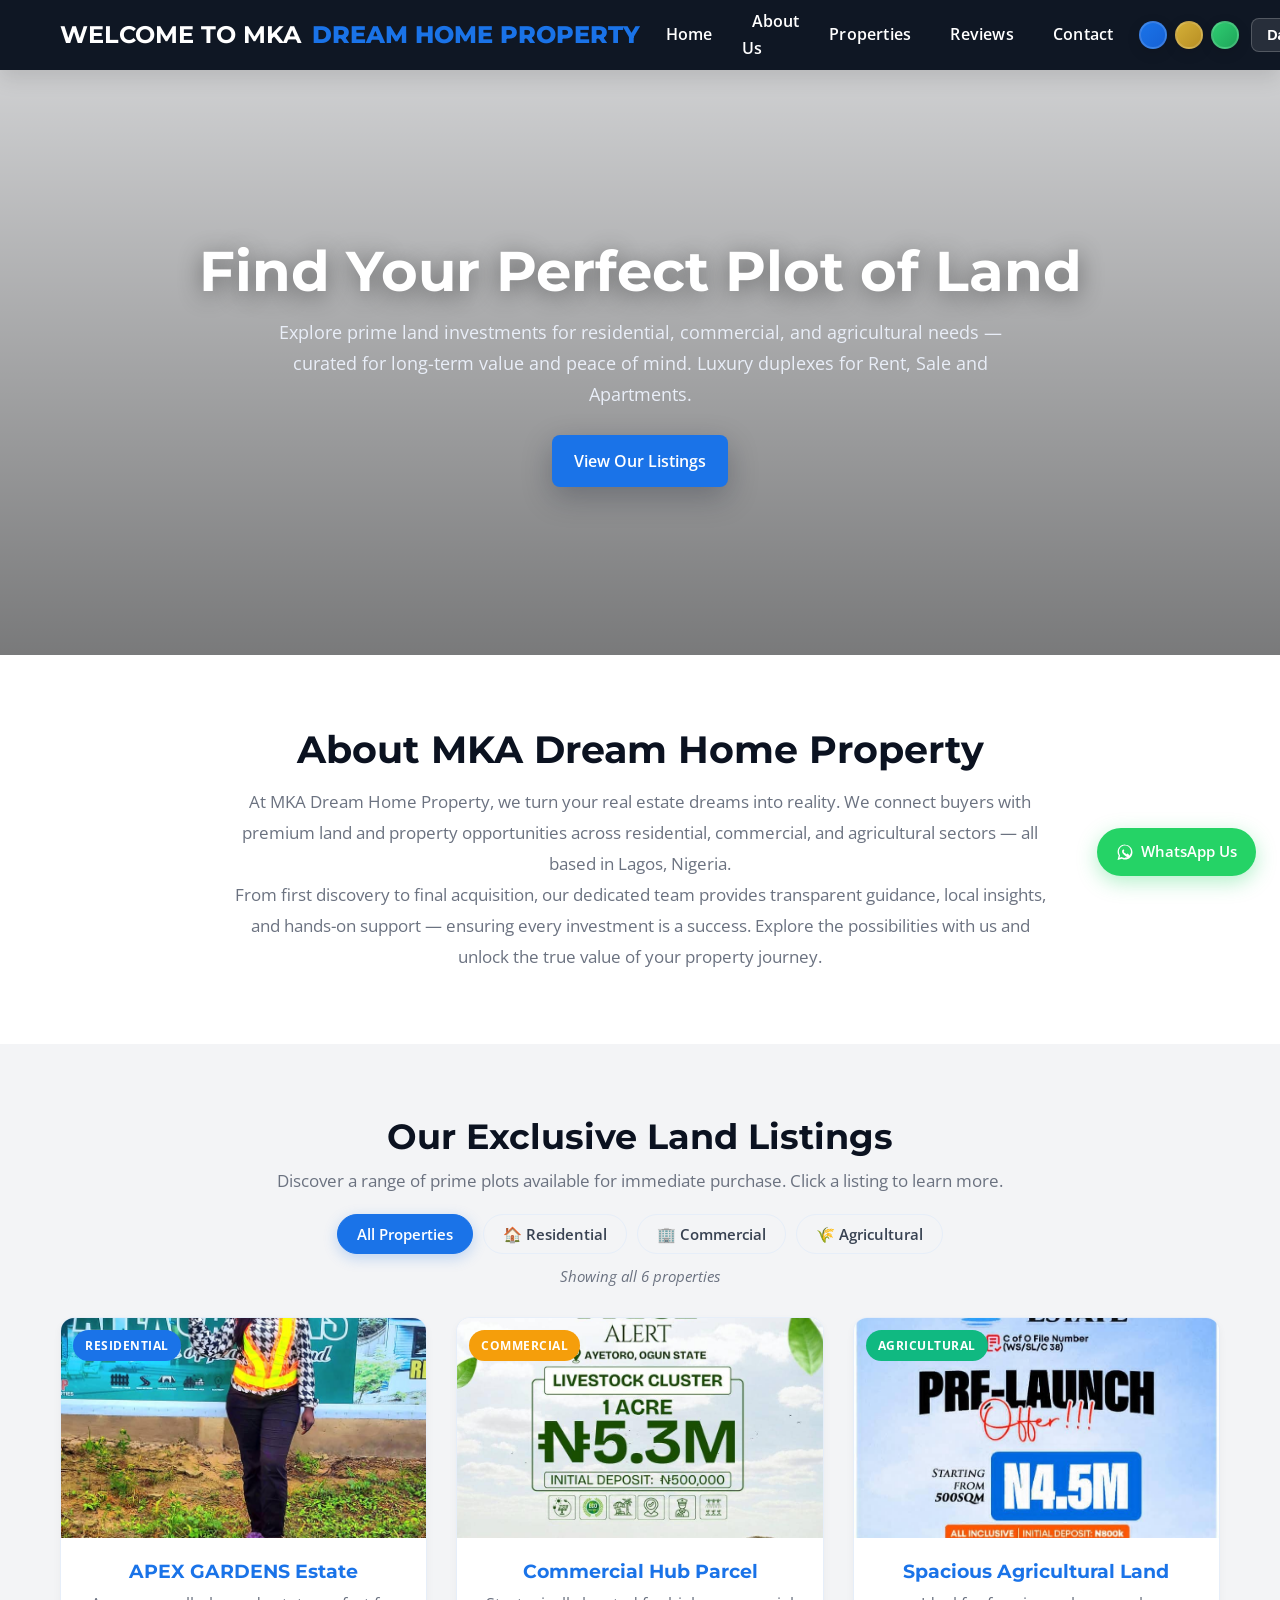
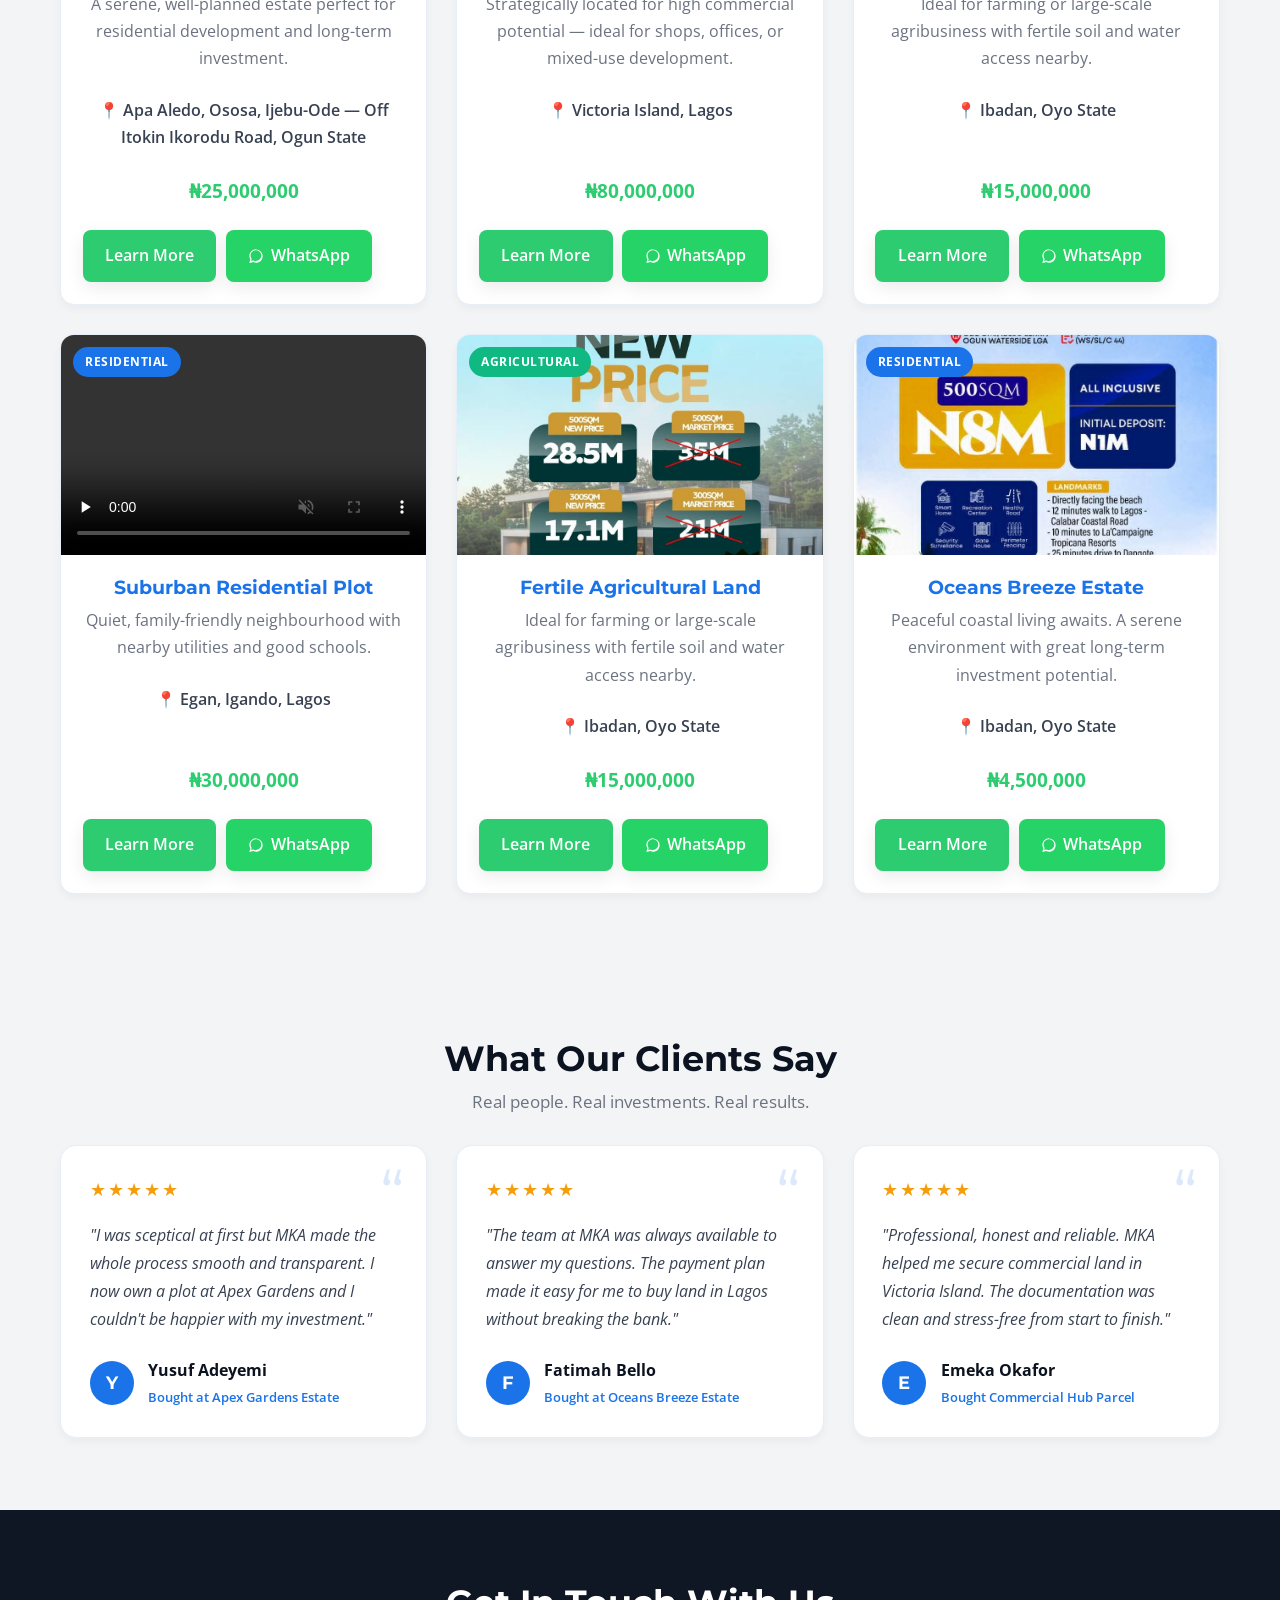
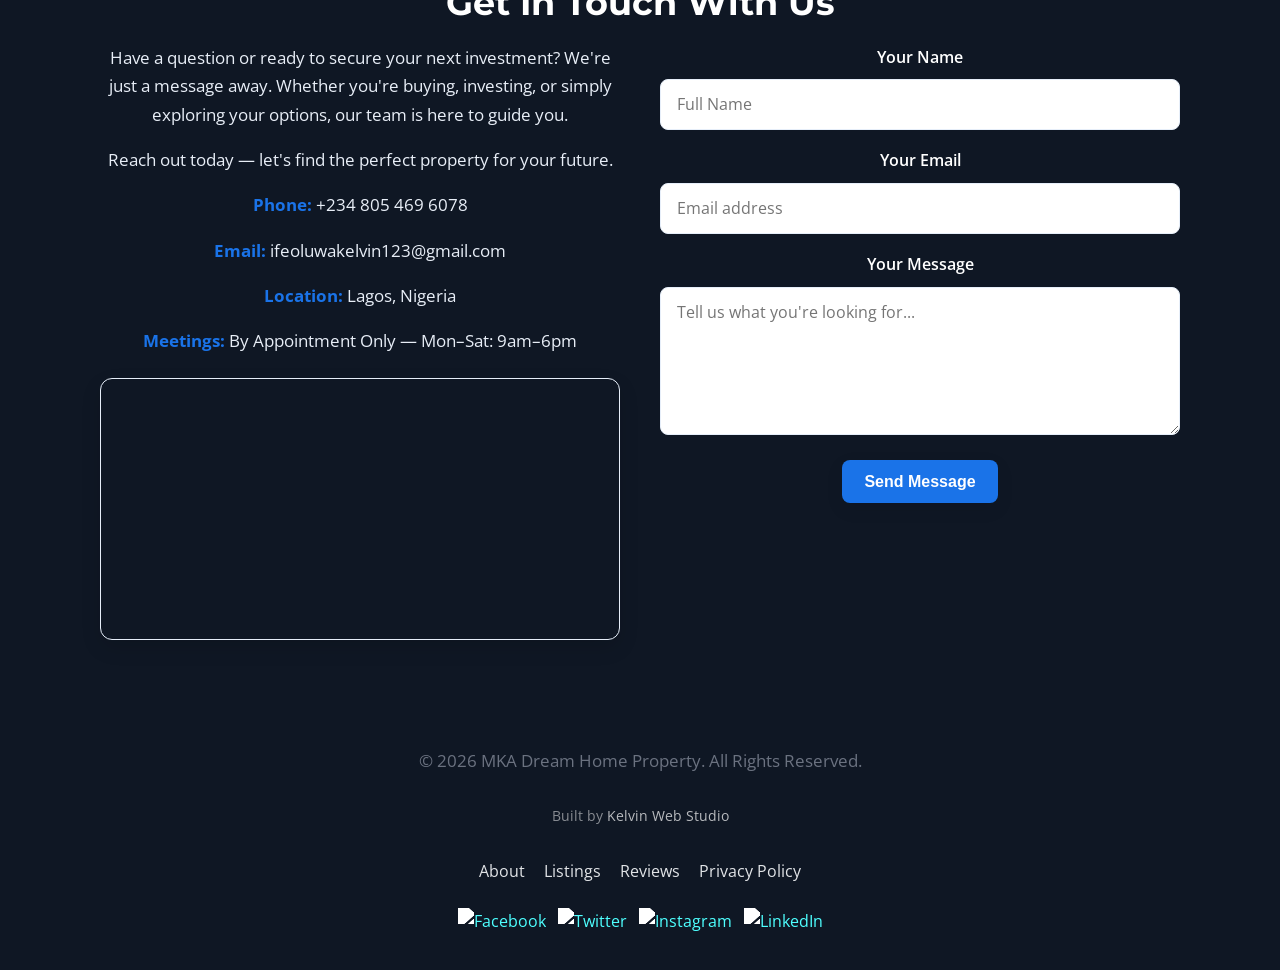
==== commit f497f2ea: "added new files and updated project files" ====
--- a/index.html
+++ b/index.html
@@ -13,16 +13,17 @@
 
   <!-- SEO — Open Graph -->
   <meta property="og:type"        content="website">
-  <meta property="og:url"         content="https://mkadreamhome.com/">
+  <meta property="og:url"         content="https://ifetech123.github.io/MKADreamHomeProperty/">
   <meta property="og:title"       content="MKA Dream Home Property — Buy Land & Property in Lagos">
   <meta property="og:description" content="Premium land and property listings across Lagos and Nigeria. Residential, commercial and agricultural plots.">
-  <meta property="og:image"       content="https://mkadreamhome.com/profile.JPG">
+  <meta property="og:image"       content="https://ifetech123.github.io/MKADreamHomeProperty/profile.JPG">
 
   <!-- SEO — Twitter Card -->
   <meta name="twitter:card"        content="summary_large_image">
   <meta name="twitter:title"       content="MKA Dream Home Property — Buy Land & Property in Lagos">
   <meta name="twitter:description" content="Premium land and property listings across Lagos and Nigeria.">
-  <meta name="twitter:image"       content="https://mkadreamhome.com/profile.JPG">
+  <!-- FIX: was pointing to wrong domain -->
+  <meta name="twitter:image"       content="https://ifetech123.github.io/MKADreamHomeProperty/profile.JPG">
 
   <!-- Favicon -->
   <link rel="icon" type="image/png" href="favicon.png">
@@ -39,37 +40,25 @@
 
   <!-- ============================================================
     PAGE LOADER
-    Must be the FIRST element inside <body> so it renders
-    before anything else. JS removes the 'active' class once
-    all page assets have fully loaded.
+    First element in body — renders before anything else.
+    JS adds 'hidden' class once all assets are fully loaded.
   ============================================================ -->
   <div id="page-loader">
-    <!-- Thin progress bar sweeping across top -->
     <div class="loader-progress"></div>
-
     <div class="loader-content">
-      <!-- Each letter animates in separately with stagger delay -->
       <div class="loader-letters">
         <span class="loader-letter">M</span>
         <span class="loader-letter">K</span>
         <span class="loader-letter">A</span>
       </div>
-
-      <!-- Thin line slides in under the letters -->
       <div class="loader-divider"></div>
-
-      <!-- Subtitle fades up -->
       <p class="loader-tagline">Dream Home Property</p>
-
-      <!-- Three pulsing dots -->
       <div class="loader-dots">
         <div class="loader-dot"></div>
         <div class="loader-dot"></div>
         <div class="loader-dot"></div>
       </div>
     </div>
-
-    <!-- Fixed bottom text -->
     <p class="loader-bottom">Lagos, Nigeria</p>
   </div>
 
@@ -79,7 +68,7 @@
   <header>
     <div class="container">
 
-      <h1 class="logo">WELCOME TO MKA<span><br> DREAM HOME PROPERTY</span></h1>
+      <h1 class="logo">WELCOME TO MKA <span>DREAM HOME PROPERTY</span></h1>
 
       <nav id="main-nav" aria-label="Primary navigation">
         <ul>
@@ -89,7 +78,7 @@
           <li><a href="#testimonials">Reviews</a></li>
           <li><a href="#contact">Contact</a></li>
 
-          <!-- Mobile only: theme + dark mode -->
+          <!-- Mobile only: theme + dark mode — CSS hides on desktop -->
           <li class="nav-extras">
             <span class="nav-extras-label">Choose Theme</span>
             <div class="nav-theme-switcher">
@@ -102,6 +91,7 @@
         </ul>
       </nav>
 
+      <!-- Desktop: theme pills + dark toggle + hamburger -->
       <div class="header-extras">
         <div class="theme-switcher" title="Switch theme">
           <div class="theme-pill blue"  data-theme="theme-blue"  aria-label="Modern Blue"></div>
@@ -119,7 +109,9 @@
 
   <main>
 
-    <!-- HERO -->
+    <!-- ============================================================
+      HERO
+    ============================================================ -->
     <section id="hero" class="fadeInUp">
       <div class="container text-center">
         <h1>Find Your Perfect Plot of Land</h1>
@@ -128,7 +120,9 @@
       </div>
     </section>
 
-    <!-- ABOUT -->
+    <!-- ============================================================
+      ABOUT
+    ============================================================ -->
     <section id="about" class="fadeInUp">
       <div class="container text-center">
         <h2>About MKA Dream Home Property</h2>
@@ -137,34 +131,23 @@
       </div>
     </section>
 
-    <!-- PROPERTIES -->
+    <!-- ============================================================
+      PROPERTIES
+    ============================================================ -->
     <section id="properties" class="fadeInUp">
       <div class="container text-center">
         <h2>Our Exclusive Land Listings</h2>
         <p class="muted">Discover a range of prime plots available for immediate purchase. Click a listing to learn more.</p>
 
-        <!--
-          FILTER BAR
-          Each button has data-filter matching the card's data-type.
-          JS reads these values to show/hide cards.
-          'active' class highlights the selected filter.
-        -->
+        <!-- Filter Bar -->
         <div class="filter-bar mt-1">
-          <button class="filter-btn active" data-filter="all">
-            All Properties
-          </button>
-          <button class="filter-btn" data-filter="residential">
-            🏠 Residential
-          </button>
-          <button class="filter-btn" data-filter="commercial">
-            🏢 Commercial
-          </button>
-          <button class="filter-btn" data-filter="agricultural">
-            🌾 Agricultural
-          </button>
-        </div>
-
-        <!-- Filter result count — JS updates this -->
+          <button class="filter-btn active" data-filter="all">All Properties</button>
+          <button class="filter-btn" data-filter="residential">🏠 Residential</button>
+          <button class="filter-btn" data-filter="commercial">🏢 Commercial</button>
+          <button class="filter-btn" data-filter="agricultural">🌾 Agricultural</button>
+        </div>
+
+        <!-- Filter result count — JS updates this text -->
         <p class="filter-count" id="filterCount"></p>
 
         <div class="property-grid mt-1" id="propertyGrid">
@@ -211,7 +194,7 @@
               <p class="location">📍 Ibadan, Oyo State</p>
               <span class="price">₦15,000,000</span>
               <div class="card-actions">
-                <a href="learn-more.html" class="btn btn-secondary">Learn More</a>
+                <a href="property.html?id=3" class="btn btn-secondary">Learn More</a>
                 <a href="https://wa.me/2348054696078?text=Hi%2C%20I%27m%20interested%20in%20the%20Spacious%20Agricultural%20Land%20in%20Ibadan.%20Please%20share%20more%20details." class="btn btn-whatsapp" target="_blank" rel="noopener">WhatsApp</a>
               </div>
             </div>
@@ -230,7 +213,7 @@
               <p class="location">📍 Egan, Igando, Lagos</p>
               <span class="price">₦30,000,000</span>
               <div class="card-actions">
-                <a href="learn-more.html" class="btn btn-secondary">Learn More</a>
+                <a href="property.html?id=4" class="btn btn-secondary">Learn More</a>
                 <a href="https://wa.me/2348054696078?text=Hi%2C%20I%27m%20interested%20in%20the%20Suburban%20Residential%20Plot%20at%20Egan%20Igando.%20Please%20share%20more%20details." class="btn btn-whatsapp" target="_blank" rel="noopener">WhatsApp</a>
               </div>
             </div>
@@ -246,7 +229,7 @@
               <p class="location">📍 Ibadan, Oyo State</p>
               <span class="price">₦15,000,000</span>
               <div class="card-actions">
-                <a href="learn-more.html" class="btn btn-secondary">Learn More</a>
+                <a href="property.html?id=5" class="btn btn-secondary">Learn More</a>
                 <a href="https://wa.me/2348054696078?text=Hi%2C%20I%27m%20interested%20in%20the%20Fertile%20Agricultural%20Land%20in%20Ibadan.%20Please%20share%20more%20details." class="btn btn-whatsapp" target="_blank" rel="noopener">WhatsApp</a>
               </div>
             </div>
@@ -262,7 +245,7 @@
               <p class="location">📍 Ibadan, Oyo State</p>
               <span class="price">₦4,500,000</span>
               <div class="card-actions">
-                <a href="learn-more.html" class="btn btn-secondary">Learn More</a>
+                <a href="property.html?id=6" class="btn btn-secondary">Learn More</a>
                 <a href="https://wa.me/2348054696078?text=Hi%2C%20I%27m%20interested%20in%20Oceans%20Breeze%20Estate.%20Please%20share%20more%20details." class="btn btn-whatsapp" target="_blank" rel="noopener">WhatsApp</a>
               </div>
             </div>
@@ -272,7 +255,9 @@
       </div>
     </section>
 
-    <!-- TESTIMONIALS -->
+    <!-- ============================================================
+      TESTIMONIALS
+    ============================================================ -->
     <section id="testimonials" class="fadeInUp">
       <div class="container text-center">
         <h2>What Our Clients Say</h2>
@@ -320,7 +305,11 @@
       </div>
     </section>
 
-    <!-- CONTACT + GOOGLE MAPS -->
+    <!-- ============================================================
+      CONTACT + GOOGLE MAPS
+      No fixed office? "By Appointment Only" is professional
+      and used by many Lagos real estate agents.
+    ============================================================ -->
     <section id="contact" class="fadeInUp">
       <div class="container text-center">
         <h2>Get In Touch With Us</h2>
@@ -330,13 +319,15 @@
             <p>Have a question or ready to secure your next investment? We're just a message away. Whether you're buying, investing, or simply exploring your options, our team is here to guide you.</p>
             <p>Reach out today — let's find the perfect property for your future.</p>
             <p><strong>Phone:</strong> <a href="tel:+2348054696078">+234 805 469 6078</a></p>
-            <p><strong>Email:</strong> <a href="mailto:mkadproperties2019@gmail.com">mkadproperties2019@gmail.com</a></p>
-            <p><strong>Office Address:</strong> Bogije, Ibeju Lekki, Lagos, Nigeria.</p>
-            <p><strong>Business Hours:</strong> Mon–Sat: 9am–6pm</p>
+            <p><strong>Email:</strong> <a href="mailto:ifeoluwakelvin123@gmail.com">ifeoluwakelvin123@gmail.com</a></p>
+            <p><strong>Location:</strong> Lagos, Nigeria</p>
+            <p><strong>Meetings:</strong> By Appointment Only — Mon–Sat: 9am–6pm</p>
+
+            <!-- Map shows Lagos generally — update query when office is confirmed -->
             <div class="map-wrapper">
               <iframe
-                title="MKA Dream Home Property Office Location"
-                src="https://maps.google.com/maps?q=Bogije+Ibeju+Lekki+Lagos+Nigeria&output=embed&z=15"
+                title="MKA Dream Home Property — Lagos, Nigeria"
+                src="https://maps.google.com/maps?q=Lagos+Nigeria&output=embed&z=11"
                 width="100%"
                 height="260"
                 style="border:0;"
@@ -351,11 +342,16 @@
             <form class="contact-form" id="contactForm">
               <label for="name">Your Name</label>
               <input type="text" id="name" name="name" placeholder="Full Name" required>
+
               <label for="email">Your Email</label>
               <input type="email" id="email" name="email" placeholder="Email address" required>
+
               <label for="message">Your Message</label>
               <textarea id="message" name="message" placeholder="Tell us what you're looking for..." required></textarea>
+
+              <!-- Honeypot — invisible to users, catches spam bots -->
               <input type="text" name="_honey" style="display:none">
+
               <button type="submit" class="btn">Send Message</button>
             </form>
           </div>
@@ -366,11 +362,15 @@
 
   </main>
 
+  <!-- ============================================================
+    FOOTER
+  ============================================================ -->
   <footer>
     <div class="container">
       <p>&copy; <span id="year"></span> MKA Dream Home Property. All Rights Reserved.</p>
-      <p class="footer-bottom">Built by <a href="https://ifetech123.github.io/kelvin-web-studio/" target="_blank">Kelvin Web Studio</a></p>
-        
+      <p class="footer-bottom">
+        Built by <a href="https://ifetech123.github.io/kelvin-web-studio/" target="_blank" rel="noopener">Kelvin Web Studio</a>
+      </p>
       <div class="footer-links">
         <ul>
           <li><a href="#about">About</a></li>
@@ -380,21 +380,38 @@
         </ul>
       </div>
       <div class="social-icons">
-        <a href="#" aria-label="Facebook"><img src="https://img.icons8.com/ios-filled/24/ffffff/facebook-new.png" alt="Facebook"></a>
-        <a href="#" aria-label="Twitter"><img src="https://img.icons8.com/ios-filled/24/ffffff/twitter--v1.png" alt="Twitter"></a>
-        <a href="#" aria-label="Instagram"><img src="https://img.icons8.com/ios-filled/24/ffffff/instagram-new--v1.png" alt="Instagram"></a>
-        <a href="#" aria-label="LinkedIn"><img src="https://img.icons8.com/ios-filled/24/ffffff/linkedin.png" alt="LinkedIn"></a>
-      </div>
-      
+        <!-- Replace # with real social URLs when available -->
+        <a href="#" aria-label="Facebook">
+          <img src="https://img.icons8.com/ios-filled/24/ffffff/facebook-new.png" alt="Facebook">
+        </a>
+        <a href="#" aria-label="Twitter">
+          <img src="https://img.icons8.com/ios-filled/24/ffffff/twitter--v1.png" alt="Twitter">
+        </a>
+        <a href="#" aria-label="Instagram">
+          <img src="https://img.icons8.com/ios-filled/24/ffffff/instagram-new--v1.png" alt="Instagram">
+        </a>
+        <a href="#" aria-label="LinkedIn">
+          <img src="https://img.icons8.com/ios-filled/24/ffffff/linkedin.png" alt="LinkedIn">
+        </a>
+      </div>
     </div>
   </footer>
 
+  <!-- Scroll to top button -->
   <button id="scrollTopBtn" aria-label="Scroll to top" title="Back to top">↑</button>
 
-  <a href="https://wa.me/2348054696078?text=Hi%2C%20I%27m%20interested%20in%20your%20property%20listings.%20Please%20share%20more%20details." class="whatsapp-float" target="_blank" rel="noopener">
+  <!-- WhatsApp floating button -->
+  <a href="https://wa.me/2348054696078?text=Hi%2C%20I%27m%20interested%20in%20your%20property%20listings.%20Please%20share%20more%20details."
+     class="whatsapp-float" target="_blank" rel="noopener">
     WhatsApp Us
   </a>
 
+  <!--
+    IMPORTANT: properties.js MUST come before app.js
+    so the properties array exists when app.js runs
+  -->
+  <script src="properties.js"></script>
   <script src="app.js"></script>
+
 </body>
 </html>
--- a/style.css
+++ b/style.css
@@ -1,7 +1,6 @@
 /* ============================================================
    style.css — MKA Dream Home Property
-   Version: Phase 2 Final
-   Covers: index.html + learn-more pages (single stylesheet)
+   Final Version — all bugs fixed, all steps included
    ============================================================ */
 
 
@@ -97,10 +96,17 @@
 body.dark-mode .contact-form input,
 body.dark-mode .contact-form textarea         { background: var(--card-bg); color: var(--text-color); border-color: var(--border-color); }
 body.dark-mode .footer-links a                { color: var(--text-color); }
+body.dark-mode .footer-bottom a              { color: var(--text-color); }
 body.dark-mode .detail-card                   { background: var(--card-bg); color: var(--text-color); }
 body.dark-mode .modal-content                 { background: var(--card-bg); color: var(--text-color); }
 body.dark-mode .nav-extras                    { border-color: rgba(255,255,255,0.1); }
 body.dark-mode #about                         { background: var(--card-bg); }
+body.dark-mode .testimonial-card              { background: var(--card-bg); border-color: var(--border-color); }
+body.dark-mode .testimonial-text              { color: var(--text-color); }
+body.dark-mode .testimonial-author strong     { color: var(--heading-color); }
+body.dark-mode .filter-btn                    { border-color: var(--border-color); color: var(--text-color); }
+body.dark-mode .filter-btn:hover              { border-color: var(--primary-color); color: var(--primary-color); }
+body.dark-mode .filter-btn.active             { color: #fff; }
 
 
 /* ============================================================
@@ -142,6 +148,7 @@
 
 /* ============================================================
    4. BUTTONS
+   FIX: btn-secondary colors were swapped — corrected below
    ============================================================ */
 .btn {
   display: inline-block;
@@ -160,8 +167,9 @@
 .btn:hover  { transform: translateY(-2px); box-shadow: 0 10px 26px rgba(0,0,0,0.14); }
 .btn:active { transform: translateY(1px); }
 
-.btn.btn-secondary       { background-color: var(--primary-color); color: #fff; }
-.btn.btn-secondary:hover { background-color: var(--secondary-color); }
+/* FIX: was showing primary color instead of secondary */
+.btn.btn-secondary       { background-color: var(--secondary-color); color: #fff; }
+.btn.btn-secondary:hover { background-color: var(--primary-color); }
 
 .btn.btn-transparent {
   background: transparent;
@@ -174,6 +182,26 @@
   color: #fff;
   border-color: var(--primary-color);
 }
+
+/* WhatsApp branded button */
+.btn-whatsapp {
+  background: #25d366;
+  color: #fff;
+  border: none;
+  display: inline-flex;
+  align-items: center;
+  gap: .4rem;
+}
+.btn-whatsapp::before {
+  content: " ";
+  display: inline-block;
+  width: 16px; height: 16px;
+  background-image: url('data:image/svg+xml;utf8,<svg xmlns="http://www.w3.org/2000/svg" viewBox="0 0 24 24" fill="white"><path d="M12.04 2c-5.46 0-9.92 4.46-9.92 9.92 0 1.75.54 3.42 1.48 4.86l-1.57 5.75 5.92-1.55c1.37.76 2.92 1.18 4.09 1.18 5.46 0 9.92-4.46 9.92-9.92s-4.46-9.92-9.92-9.92zm0 18c-1.39 0-2.82-.41-4.04-1.07l-.29-.17-3.03.79.8-2.94-.19-.3c-.93-1.46-1.43-3.14-1.43-4.88 0-4.43 3.61-8.04 8.04-8.04s8.04 3.61 8.04 8.04-3.61 8.04-8.04 8.04z"/></svg>');
+  background-size: contain;
+  background-repeat: no-repeat;
+  flex-shrink: 0;
+}
+.btn-whatsapp:hover { background: #20ba5a; color: #fff; transform: translateY(-2px); }
 
 
 /* ============================================================
@@ -197,7 +225,7 @@
   padding: 0 1.25rem;
 }
 
-/* ✅ BUG FIX — was 99.5rem (typo), corrected to 1.5rem */
+/* FIX: was 99.5rem typo — corrected */
 .logo      { font-family: 'Montserrat', sans-serif; font-weight: 700; font-size: 1.5rem; color: #fff; white-space: nowrap; }
 .logo span { color: var(--primary-color); margin-left: 4px; font-weight: 800; }
 
@@ -225,11 +253,7 @@
   color: var(--primary-color);
 }
 
-/*
-  nav-extras: theme pills + dark mode button
-  Lives INSIDE the mobile slide menu.
-  Hidden on desktop — header version shows instead.
-*/
+/* nav-extras: theme + dark mode inside mobile menu only */
 .nav-extras {
   display: none;
   flex-direction: column;
@@ -239,7 +263,6 @@
   border-top: 1px solid rgba(255,255,255,0.12);
   width: 100%;
 }
-
 .nav-extras-label {
   color: rgba(255,255,255,0.45);
   font-size: .78rem;
@@ -247,13 +270,7 @@
   letter-spacing: .7px;
   text-transform: uppercase;
 }
-
-.nav-theme-switcher {
-  display: flex;
-  gap: .6rem;
-  align-items: center;
-}
-
+.nav-theme-switcher { display: flex; gap: .6rem; align-items: center; }
 .nav-dark-btn {
   width: 100%;
   text-align: center;
@@ -272,19 +289,10 @@
 
 
 /* ============================================================
-   7. THEME SWITCHER (header — desktop only)
-   ============================================================ */
-.header-extras {
-  display: flex;
-  align-items: center;
-  gap: .75rem;
-}
-
-.theme-switcher {
-  display: flex;
-  gap: .5rem;
-  align-items: center;
-}
+   7. THEME SWITCHER & DARK TOGGLE (desktop header)
+   ============================================================ */
+.header-extras { display: flex; align-items: center; gap: .75rem; }
+.theme-switcher { display: flex; gap: .5rem; align-items: center; }
 
 .theme-pill {
   width: 28px; height: 28px;
@@ -300,10 +308,6 @@
 .theme-pill.gold  { background: linear-gradient(135deg, #d4af37, #b88f24); }
 .theme-pill.green { background: linear-gradient(135deg, #2ecc71, #1fa65a); }
 
-
-/* ============================================================
-   8. DARK MODE TOGGLE (header — desktop only)
-   ============================================================ */
 .dark-mode-toggle-btn {
   padding: .5rem .95rem;
   background: rgba(255,255,255,0.1);
@@ -316,14 +320,11 @@
   transition: all .22s ease;
   white-space: nowrap;
 }
-.dark-mode-toggle-btn:hover {
-  background: rgba(255,255,255,0.2);
-  transform: translateY(-1px);
-}
-
-
-/* ============================================================
-   9. HAMBURGER
+.dark-mode-toggle-btn:hover { background: rgba(255,255,255,0.2); transform: translateY(-1px); }
+
+
+/* ============================================================
+   8. HAMBURGER
    ============================================================ */
 .menu-toggle {
   display: none;
@@ -348,7 +349,7 @@
 
 
 /* ============================================================
-   10. HERO
+   9. HERO
    ============================================================ */
 #hero {
   color: #fff;
@@ -369,24 +370,13 @@
   z-index: 0;
 }
 #hero .container { position: relative; z-index: 2; max-width: 980px; }
-#hero h1 {
-  font-size: 3.5rem;
-  margin-bottom: .7rem;
-  color: #fff;
-  text-shadow: 0 4px 24px rgba(0,0,0,0.45);
-}
-#hero p {
-  font-size: 1.15rem;
-  margin-bottom: 1.6rem;
-  color: #e9eef8;
-  max-width: 760px;
-  margin-left: auto; margin-right: auto;
-}
+#hero h1 { font-size: 3.5rem; margin-bottom: .7rem; color: #fff; text-shadow: 0 4px 24px rgba(0,0,0,0.45); }
+#hero p  { font-size: 1.15rem; margin-bottom: 1.6rem; color: #e9eef8; max-width: 760px; margin-left: auto; margin-right: auto; }
 #hero .btn { box-shadow: 0 10px 30px rgba(15,23,40,0.28); color: #fff; }
 
 
 /* ============================================================
-   11. ABOUT
+   10. ABOUT
    ============================================================ */
 #about    { background: var(--card-bg); text-align: center; }
 #about h2 { font-size: 2.4rem; margin-bottom: .8rem; }
@@ -394,29 +384,72 @@
 
 
 /* ============================================================
-   12. PROPERTIES
+   11. PROPERTIES + FILTER
    ============================================================ */
 #properties    { background: var(--light-color); }
 #properties h2 { font-size: 2.2rem; margin-bottom: .5rem; color: var(--heading-color); }
 #properties .muted { font-size: 1.05rem; }
 
+/* Filter Bar */
+.filter-bar {
+  display: flex;
+  flex-wrap: wrap;
+  gap: .6rem;
+  justify-content: center;
+  margin-top: 1.2rem;
+}
+.filter-btn {
+  padding: .55rem 1.2rem;
+  border-radius: 30px;
+  border: 1.5px solid var(--border-color);
+  background: transparent;
+  color: var(--text-color);
+  font-family: 'Open Sans', sans-serif;
+  font-size: .95rem;
+  font-weight: 600;
+  cursor: pointer;
+  transition: all .22s ease;
+  white-space: nowrap;
+}
+.filter-btn:hover {
+  border-color: var(--primary-color);
+  color: var(--primary-color);
+  background: rgba(26,115,232,0.06);
+}
+.filter-btn.active {
+  background: var(--primary-color);
+  border-color: var(--primary-color);
+  color: #fff;
+  box-shadow: 0 4px 14px rgba(26,115,232,0.25);
+}
+.filter-count {
+  font-size: .92rem;
+  color: var(--muted);
+  margin-top: .6rem;
+  font-style: italic;
+  min-height: 1.4em;
+}
+
+/* Property Grid */
 .property-grid {
   display: grid;
   grid-template-columns: repeat(auto-fit, minmax(290px, 1fr));
   gap: 1.8rem;
   margin-top: 1.8rem;
-}
-
+  position: relative;
+}
+
+/* Property Cards */
 .property-card {
   background: var(--card-bg);
   border: 1px solid var(--border-color);
   border-radius: 14px;
   overflow: hidden;
   box-shadow: var(--shadow-light);
-  transition: transform .28s ease, box-shadow .28s ease;
   display: flex; flex-direction: column;
-}
-/* FIX: was height:300% — now fixed pixel height */
+  position: relative;
+  transition: transform .28s ease, box-shadow .28s ease, opacity .3s ease, scale .3s ease;
+}
 .property-card img,
 .property-card video {
   width: 100%;
@@ -427,43 +460,112 @@
 }
 .property-card:hover img,
 .property-card:hover video { transform: scale(1.04); }
-.property-card:hover {
-  transform: translateY(-7px);
-  box-shadow: 0 18px 44px rgba(2,6,23,0.13);
-}
-
-.property-card-content {
-  padding: 1.35rem;
-  display: flex; flex-direction: column;
-  gap: .5rem; flex: 1;
-}
+.property-card:hover { transform: translateY(-7px); box-shadow: 0 18px 44px rgba(2,6,23,0.13); }
+
+/* Filtered out state */
+.property-card.filtered-out {
+  opacity: 0;
+  scale: .95;
+  pointer-events: none;
+  position: absolute;
+  visibility: hidden;
+}
+
+.property-card-content { padding: 1.35rem; display: flex; flex-direction: column; gap: .5rem; flex: 1; }
 .property-card h3        { font-size: 1.2rem; color: var(--primary-color); }
 .property-card p         { color: var(--muted); font-size: 1rem; }
 .property-card .location { font-weight: 600; color: var(--text-color); font-size: 1rem; }
 .property-card .price    { margin-top: auto; font-size: 1.2rem; font-weight: 700; color: var(--secondary-color); display: block; }
 .property-card .card-actions { margin-top: .9rem; display: flex; gap: .6rem; flex-wrap: wrap; }
 
+/* Property Type Badges */
+.property-badge {
+  position: absolute;
+  top: 12px; left: 12px;
+  z-index: 10;
+  padding: .3rem .75rem;
+  border-radius: 20px;
+  font-size: .78rem;
+  font-weight: 700;
+  text-transform: uppercase;
+  letter-spacing: .5px;
+  color: #fff;
+  pointer-events: none;
+}
+.badge-residential  { background: #1a73e8; }
+.badge-commercial   { background: #f59e0b; }
+.badge-agricultural { background: #10b981; }
+
+/* No results message */
+.no-results {
+  grid-column: 1 / -1;
+  text-align: center;
+  padding: 3rem 1rem;
+  color: var(--muted);
+  font-size: 1.05rem;
+}
+.no-results span { display: block; font-size: 2.5rem; margin-bottom: .8rem; }
+
+
+/* ============================================================
+   12. TESTIMONIALS
+   ============================================================ */
+#testimonials    { background: var(--light-color); }
+#testimonials h2 { font-size: 2.2rem; margin-bottom: .5rem; }
+#testimonials .muted { font-size: 1.05rem; }
+
+.testimonial-grid {
+  display: grid;
+  grid-template-columns: repeat(auto-fit, minmax(280px, 1fr));
+  gap: 1.8rem;
+  margin-top: 1.8rem;
+  text-align: left;
+}
+.testimonial-card {
+  background: var(--card-bg);
+  border: 1px solid var(--border-color);
+  border-radius: 16px;
+  padding: 1.8rem;
+  box-shadow: var(--shadow-light);
+  display: flex; flex-direction: column; gap: 1rem;
+  transition: transform .25s ease, box-shadow .25s ease;
+  position: relative;
+}
+.testimonial-card:hover { transform: translateY(-5px); box-shadow: var(--shadow-medium); }
+.testimonial-card::before {
+  content: "\201C";
+  position: absolute; top: 1rem; right: 1.4rem;
+  font-size: 4rem;
+  font-family: 'Montserrat', sans-serif;
+  color: var(--primary-color);
+  opacity: .15; line-height: 1; pointer-events: none;
+}
+.testimonial-stars  { color: #f59e0b; font-size: 1.1rem; letter-spacing: 2px; }
+.testimonial-text   { color: var(--text-color); font-size: 1rem; line-height: 1.75; font-style: italic; flex: 1; margin-bottom: 0; }
+.testimonial-author { display: flex; align-items: center; gap: .9rem; margin-top: .5rem; }
+.testimonial-avatar {
+  width: 44px; height: 44px; border-radius: 50%;
+  background: var(--primary-color); color: #fff;
+  font-weight: 700; font-size: 1.1rem;
+  display: flex; align-items: center; justify-content: center;
+  flex-shrink: 0; font-family: 'Montserrat', sans-serif;
+}
+.testimonial-author strong { display: block; color: var(--heading-color); font-size: .98rem; }
+.testimonial-tag { display: block; font-size: .82rem; color: var(--primary-color); font-weight: 600; margin-top: .15rem; }
+
 
 /* ============================================================
    13. CONTACT
    ============================================================ */
 #contact    { background: var(--dark-color); color: #fff; }
 #contact h2 { color: #fff; font-size: 2.2rem; margin-bottom: 1.2rem; }
-
-.contact-content {
-  display: flex; gap: 2.5rem; flex-wrap: wrap;
-  justify-content: center; align-items: flex-start;
-}
+.contact-content { display: flex; gap: 2.5rem; flex-wrap: wrap; justify-content: center; align-items: flex-start; }
 .contact-info,
 .contact-form-wrapper  { flex: 1; min-width: 280px; max-width: 520px; }
 .contact-info p,
 .contact-info a        { color: #e8eef7; font-size: 1.05rem; }
 .contact-info strong   { color: var(--primary-color); }
-
-.contact-form label {
-  display: block; margin-bottom: .5rem;
-  font-weight: 600; color: #fff; font-size: 1rem;
-}
+.contact-form label    { display: block; margin-bottom: .5rem; font-weight: 600; color: #fff; font-size: 1rem; }
 .contact-form input[type="text"],
 .contact-form input[type="email"],
 .contact-form textarea {
@@ -475,23 +577,22 @@
 }
 .contact-form textarea { min-height: 148px; resize: vertical; }
 .contact-form input:focus,
-.contact-form textarea:focus {
-  outline: none;
-  border-color: var(--primary-color);
-  box-shadow: 0 6px 24px rgba(26,115,232,0.15);
-}
+.contact-form textarea:focus { outline: none; border-color: var(--primary-color); box-shadow: 0 6px 24px rgba(26,115,232,0.15); }
+
+/* Google Maps */
+.map-wrapper { margin-top: 1.4rem; border-radius: 12px; overflow: hidden; box-shadow: var(--shadow-medium); border: 1px solid var(--border-color); }
+.map-wrapper iframe { display: block; width: 100%; height: 260px; border: 0; }
 
 
 /* ============================================================
    14. FOOTER
-   ============================================================ */
-footer { background: var(--dark-color); color: #fff; padding: 2.2rem 0; font-size: 1rem; margin-top: 20x; }
+   FIX: removed margin-top: 20x typo
+   ============================================================ */
+footer { background: var(--dark-color); color: #fff; padding: 2.2rem 0; font-size: 1rem; }
 footer .container { display: flex; gap: 1rem; flex-direction: column; align-items: center; }
-
 .footer-links ul  { display: flex; gap: 1.2rem; list-style: none; margin-bottom: .4rem; }
 .footer-links a   { color: #f8fafc; opacity: .9; transition: opacity .2s, color .2s; }
 .footer-links a:hover { opacity: 1; color: var(--primary-color); }
-
 .social-icons     { display: flex; gap: .75rem; align-items: center; }
 .social-icons a img {
   width: 24px; height: 24px;
@@ -500,28 +601,68 @@
 }
 .social-icons a:hover img { transform: scale(1.22); }
 
-.footer-bottom{
-  margin-top: -20px;
-}
-.footer-bottom a{
-  color: white;
-}
-.footer-bottom a:hover{
-  color: var(--primary-color);
-}
-
-/* ============================================================
-   15. ANIMATIONS
+/* Built by credit */
+.footer-bottom { font-size: .88rem; color: rgba(255,255,255,0.5); margin-top: -.3rem; }
+.footer-bottom a { color: rgba(255,255,255,0.7); transition: color .2s ease; }
+.footer-bottom a:hover { color: var(--primary-color); }
+
+
+/* ============================================================
+   15. SCROLL TO TOP BUTTON
+   ============================================================ */
+#scrollTopBtn {
+  position: fixed;
+  bottom: 24px; left: 24px;
+  width: 44px; height: 44px;
+  border-radius: 50%;
+  background: var(--primary-color);
+  color: #fff;
+  border: none;
+  font-size: 1.2rem;
+  font-weight: 700;
+  cursor: pointer;
+  display: flex; align-items: center; justify-content: center;
+  box-shadow: 0 4px 14px rgba(0,0,0,0.2);
+  opacity: 0; visibility: hidden;
+  transform: translateY(12px);
+  transition: opacity .3s ease, transform .3s ease, visibility .3s ease, background .2s ease;
+  z-index: 1200;
+}
+#scrollTopBtn.visible { opacity: 1; visibility: visible; transform: translateY(0); }
+#scrollTopBtn:hover   { background: var(--dark-color); transform: translateY(-2px); }
+
+
+/* ============================================================
+   16. WHATSAPP FLOAT
+   ============================================================ */
+.whatsapp-float {
+  position: fixed; bottom: 24px; right: 24px;
+  background: #25d366; color: #fff;
+  font-size: .95rem; font-weight: 600;
+  padding: .7rem 1.2rem; border-radius: 30px;
+  display: flex; align-items: center; gap: .4rem;
+  box-shadow: 0 6px 20px rgba(37,211,102,0.35);
+  z-index: 1200;
+  transition: transform .2s ease, background .2s ease;
+}
+.whatsapp-float:hover { transform: translateY(-3px); background: #20ba5a; color: #fff; }
+.whatsapp-float::before {
+  content: " "; display: inline-block; width: 18px; height: 18px;
+  background-image: url('data:image/svg+xml;utf8,<svg xmlns="http://www.w3.org/2000/svg" viewBox="0 0 24 24" fill="white"><path d="M12.04 2c-5.46 0-9.92 4.46-9.92 9.92 0 1.75.54 3.42 1.48 4.86l-1.57 5.75 5.92-1.55c1.37.76 2.92 1.18 4.09 1.18 5.46 0 9.92-4.46 9.92-9.92s-4.46-9.92-9.92-9.92zm0 18c-1.39 0-2.82-.41-4.04-1.07l-.29-.17-3.03.79.8-2.94-.19-.3c-.93-1.46-1.43-3.14-1.43-4.88 0-4.43 3.61-8.04 8.04-8.04s8.04 3.61 8.04 8.04-3.61 8.04-8.04 8.04zm4.45-5.32c-.17-.08-.98-.49-1.14-.55s-.27-.08-.38.08c-.12.17-.46.55-.56.67-.1.12-.2.13-.38.04-.98-.4-1.63-.8-2.28-1.43-.5-.46-.98-1.09-1.3-1.63-.3-.47-.03-.73.08-.84.1-.12.22-.29.3-.44.08-.13.1-.25.15-.35.06-.1.03-.19-.01-.27-.04-.08-.38-.9-.52-1.22-.12-.27-.24-.22-.32-.22-.09 0-.2-.01-.3-.01-.19 0-.5.08-.76.38-.26.3-.98.96-.98 2.34s1.01 2.72 1.15 2.92c.14.2 1.96 3 4.79 4.22 2.06.9 2.66.72 3.12.67.43-.05.98-.4 1.12-.76.14-.37.14-.68.1-.76-.04-.08-.15-.13-.32-.22z"/></svg>');
+  background-size: contain; background-repeat: no-repeat;
+}
+
+
+/* ============================================================
+   17. ANIMATIONS
    ============================================================ */
 .fadeInUp {
   opacity: 0;
   transform: translateY(18px);
   transition: opacity .7s ease, transform .7s ease;
 }
-.fadeInUp.visible {
-  opacity: 1;
-  transform: translateY(0);
-}
+.fadeInUp.visible { opacity: 1; transform: translateY(0); }
+
 @keyframes fadeSlide {
   from { opacity: 0; transform: translateX(20px); }
   to   { opacity: 1; transform: translateX(0); }
@@ -529,24 +670,184 @@
 
 
 /* ============================================================
-   16. RESPONSIVE — MOBILE
+   18. PAGE LOADER — Premium Design
+   ============================================================ */
+#page-loader {
+  position: fixed; inset: 0;
+  z-index: 9999;
+  background: #080e1a;
+  display: flex; align-items: center; justify-content: center; flex-direction: column;
+  transition: opacity .6s ease, visibility .6s ease;
+  opacity: 1; visibility: visible; overflow: hidden;
+}
+#page-loader.hidden { opacity: 0; visibility: hidden; pointer-events: none; }
+
+.loader-progress {
+  position: absolute; top: 0; left: 0;
+  height: 3px; width: 0%;
+  background: linear-gradient(90deg, var(--primary-color), #6ee7b7, var(--primary-color));
+  animation: progressSweep 1.8s ease forwards;
+  box-shadow: 0 0 12px rgba(26,115,232,0.8);
+}
+@keyframes progressSweep {
+  0%   { width: 0%; }
+  60%  { width: 85%; }
+  100% { width: 100%; }
+}
+
+.loader-content { display: flex; flex-direction: column; align-items: center; gap: 1rem; }
+
+.loader-letters { display: flex; gap: .5rem; align-items: flex-end; position: relative; }
+.loader-letter {
+  font-family: 'Montserrat', sans-serif;
+  font-size: 5rem; font-weight: 800; color: #fff;
+  line-height: 1; opacity: 0; transform: translateY(-40px);
+  animation: letterDrop .5s cubic-bezier(.22,1,.36,1) forwards;
+}
+.loader-letter:nth-child(1) { animation-delay: .1s;  color: var(--primary-color); }
+.loader-letter:nth-child(2) { animation-delay: .25s; color: #fff; }
+.loader-letter:nth-child(3) { animation-delay: .4s;  color: var(--primary-color); }
+@keyframes letterDrop { to { opacity: 1; transform: translateY(0); } }
+
+.loader-letters::after {
+  content: ''; position: absolute; inset: 0;
+  background: linear-gradient(105deg, transparent 30%, rgba(255,255,255,0.25) 50%, transparent 70%);
+  background-size: 200% 100%;
+  animation: shimmerSweep 1.8s ease .6s forwards;
+  opacity: 0; pointer-events: none;
+}
+@keyframes shimmerSweep {
+  0%   { opacity: 1; background-position: 200% center; }
+  100% { opacity: 0; background-position: -200% center; }
+}
+
+.loader-divider {
+  width: 0; height: 1px;
+  background: linear-gradient(90deg, transparent, rgba(255,255,255,0.3), transparent);
+  animation: dividerGrow .5s ease .55s forwards;
+}
+@keyframes dividerGrow { to { width: 200px; } }
+
+.loader-tagline {
+  font-family: 'Montserrat', sans-serif;
+  font-size: .82rem; color: rgba(255,255,255,0.45);
+  letter-spacing: 4px; text-transform: uppercase;
+  margin: 0; opacity: 0; transform: translateY(8px);
+  animation: taglineFade .5s ease .7s forwards;
+}
+@keyframes taglineFade { to { opacity: 1; transform: translateY(0); } }
+
+.loader-dots {
+  display: flex; gap: .5rem; margin-top: .5rem;
+  opacity: 0; animation: taglineFade .4s ease .9s forwards;
+}
+.loader-dot {
+  width: 7px; height: 7px; border-radius: 50%;
+  background: var(--primary-color);
+  animation: dotPulse 1.2s ease-in-out infinite;
+}
+.loader-dot:nth-child(1) { animation-delay: 0s; }
+.loader-dot:nth-child(2) { animation-delay: .2s; }
+.loader-dot:nth-child(3) { animation-delay: .4s; }
+@keyframes dotPulse {
+  0%, 100% { opacity: .3; transform: scale(.8); }
+  50%       { opacity: 1;  transform: scale(1.2); }
+}
+
+.loader-bottom {
+  position: absolute; bottom: 2rem;
+  font-size: .78rem; color: rgba(255,255,255,0.2);
+  letter-spacing: 1px; font-family: 'Montserrat', sans-serif;
+  opacity: 0; animation: taglineFade .4s ease 1s forwards;
+  margin: 0;
+}
+
+
+/* ============================================================
+   19. LEARN MORE / PROPERTY DETAIL PAGE STYLES
+   ============================================================ */
+.property-hero {
+  background: linear-gradient(var(--hero-overlay), var(--hero-overlay)), url('profile.JPG') center/cover no-repeat;
+  color: #fff; padding: 5.5rem 0; text-align: center;
+}
+.property-hero h1        { font-size: 2.8rem; color: #fff; margin-bottom: .5rem; }
+.property-hero .location { color: #e5e7eb; margin-bottom: .7rem; font-size: 1.05rem; }
+.property-hero .price    { font-size: 1.8rem; font-weight: 700; color: var(--secondary-color); }
+
+.hero-actions { margin-top: 1.8rem; display: flex; gap: 1rem; flex-wrap: wrap; justify-content: center; }
+.hero-actions .btn { color: #fff; }
+
+/* Gallery */
+.gallery-grid { display: flex; gap: 1rem; overflow-x: auto; padding-bottom: .6rem; justify-content: center; align-items: center; }
+.gallery-grid::-webkit-scrollbar       { height: 5px; }
+.gallery-grid::-webkit-scrollbar-track { background: var(--border-color); border-radius: 4px; }
+.gallery-grid::-webkit-scrollbar-thumb { background: var(--primary-color); border-radius: 4px; }
+.gallery-grid img,
+.gallery-grid video { width: 185px; height: 125px; object-fit: cover; border-radius: 10px; flex-shrink: 0; box-shadow: var(--shadow-light); cursor: pointer; transition: transform .2s ease, box-shadow .2s ease; }
+.gallery-grid img:hover,
+.gallery-grid video:hover { transform: scale(1.05); box-shadow: var(--shadow-medium); }
+
+/* Details Grid */
+.details-grid { display: grid; grid-template-columns: repeat(auto-fit, minmax(220px, 1fr)); gap: 1.1rem; margin-top: 1.2rem; }
+.detail-card { background: var(--card-bg); padding: 1.15rem 1.3rem; border-radius: 12px; box-shadow: var(--shadow-light); font-weight: 600; font-size: 1.02rem; color: var(--text-color); transition: transform .2s ease, box-shadow .2s ease; }
+.detail-card:hover { transform: translateY(-3px); box-shadow: var(--shadow-medium); }
+.detail-card a { color: inherit; }
+
+/* Benefits */
+.benefits { max-width: 640px; margin: 1.2rem auto 0; list-style: none; color: var(--text-color); }
+.benefits li { padding: .7rem 0; font-weight: 600; font-size: 1.05rem; position: relative; padding-left: 1.8rem; border-bottom: 1px solid var(--border-color); }
+.benefits li:last-child { border-bottom: none; }
+.benefits li::before { content: "✔"; position: absolute; left: 0; color: var(--secondary-color); }
+
+/* Status Badge */
+.status-badge { display: inline-block; padding: .4rem 1rem; border-radius: 20px; font-weight: 700; font-size: .9rem; margin-top: .7rem; color: #fff; }
+.status-badge.available { background: var(--secondary-color); }
+.status-badge.sold      { background: var(--danger-color); }
+
+/* Lightbox */
+.lightbox { position: fixed; inset: 0; background: rgba(0,0,0,.9); display: none; align-items: center; justify-content: center; z-index: 2000; }
+.lightbox img,
+.lightbox video { max-width: 92%; max-height: 88%; border-radius: 12px; object-fit: contain; }
+.close-lightbox { position: absolute; top: 22px; right: 32px; font-size: 2.4rem; color: #fff; cursor: pointer; z-index: 2001; opacity: .8; line-height: 1; transition: opacity .2s ease, transform .2s ease; }
+.close-lightbox:hover { opacity: 1; transform: scale(1.18); }
+
+/* Payment Modal */
+.modal { position: fixed; inset: 0; background: rgba(0,0,0,.6); display: none; align-items: center; justify-content: center; z-index: 1500; }
+.modal-content { background: var(--card-bg); padding: 2.2rem; border-radius: 14px; max-width: 400px; width: 90%; box-shadow: var(--shadow-medium); color: var(--text-color); position: relative; }
+.modal-content h2 { color: var(--heading-color); margin-bottom: 1.2rem; font-size: 1.5rem; }
+.modal-content ul { list-style: none; }
+.modal-content li { padding: .7rem 0; border-bottom: 1px solid var(--border-color); font-weight: 600; font-size: 1.05rem; }
+.modal-content li:last-child { border-bottom: none; }
+.close-modal { position: absolute; top: 1rem; right: 1.2rem; cursor: pointer; font-size: 1.6rem; color: var(--muted); transition: color .2s ease; }
+.close-modal:hover { color: var(--primary-color); }
+
+/* CTA */
+.cta      { background: var(--dark-color); color: #fff; padding: 4.5rem 0; }
+.cta h1   { color: #fff; font-size: 2.4rem; margin-bottom: .8rem; }
+.cta p    { color: #e8eef7; font-size: 1.1rem; margin-bottom: 1.6rem; }
+.cta .btn { color: #fff; }
+
+/* Similar Properties */
+.similar-grid { display: grid; grid-template-columns: repeat(auto-fit, minmax(240px, 1fr)); gap: 1.5rem; margin-top: 1.8rem; }
+.similar-grid .property-card { background: var(--card-bg); padding: 1rem; border-radius: 14px; box-shadow: var(--shadow-light); text-align: center; display: flex; flex-direction: column; align-items: center; gap: .5rem; }
+.similar-grid .property-card img { width: 100%; height: 155px; object-fit: cover; border-radius: 10px; }
+.similar-grid .property-card h3  { color: var(--primary-color); font-size: 1.1rem; margin: .4rem 0 .1rem; }
+.similar-grid .property-card p   { font-size: 1.05rem; font-weight: 700; color: var(--secondary-color); }
+.similar-grid .property-card .btn { color: #fff; }
+
+
+/* ============================================================
+   20. RESPONSIVE — MOBILE
    ============================================================ */
 @media (max-width: 768px) {
-
-  /* Hide header versions — they live in nav menu on mobile */
   .theme-switcher,
   .dark-mode-toggle-btn { display: none; }
-
-  /* Show hamburger */
-  .menu-toggle { display: flex; }
-
-  /* Mobile slide-out nav drawer */
+  .menu-toggle          { display: flex; }
+
   nav ul {
     position: fixed;
-    top: var(--header-height);
-    right: -100%;
-    width: 78%;
-    max-width: 320px;
+    top: var(--header-height); right: -100%;
+    width: 78%; max-width: 320px;
     height: calc(100vh - var(--header-height));
     background: rgba(10, 16, 28, 0.97);
     backdrop-filter: blur(8px);
@@ -558,776 +859,38 @@
     overflow-y: auto;
   }
   nav.active ul { right: 0; animation: fadeSlide .32s ease-out; }
-
   nav ul li       { width: 100%; }
   nav ul li a     { display: block; padding: .78rem 1rem; font-size: 1.05rem; background: rgba(255,255,255,0.05); border-radius: 8px; }
   nav ul li a:hover { background: rgba(255,255,255,0.14); }
-
-  /* Show theme + dark mode inside mobile nav */
   .nav-extras { display: flex; }
 
-  #hero         { padding: 5rem 0; min-height: 55vh; }
-  #hero h1      { font-size: 2.2rem; }
-  #hero p       { font-size: 1rem; }
-
+  #hero          { padding: 5rem 0; min-height: 55vh; }
+  #hero h1       { font-size: 2.2rem; }
+  #hero p        { font-size: 1rem; }
   .property-grid { grid-template-columns: 1fr; gap: 1.2rem; }
   .logo          { font-size: 1.1rem; }
-
   #about h2,
   #properties h2,
   #contact h2    { font-size: 1.85rem; }
-}
-
-@media (min-width: 769px) {
-  .theme-switcher,
-  .dark-mode-toggle-btn { display: flex; }
-  .nav-extras           { display: none; }
-}
-
-
-/* ============================================================
-   17. LEARN MORE PAGE STYLES
-   ============================================================ */
-
-.property-hero {
-  background:
-    linear-gradient(var(--hero-overlay), var(--hero-overlay)),
-    url('profile.JPG') center/cover no-repeat;
-  color: #fff;
-  padding: 5.5rem 0;
-  text-align: center;
-}
-.property-hero h1        { font-size: 2.8rem; color: #fff; margin-bottom: .5rem; }
-.property-hero .location { color: #e5e7eb; margin-bottom: .7rem; font-size: 1.05rem; }
-.property-hero .price    { font-size: 1.8rem; font-weight: 700; color: var(--secondary-color); }
-
-.hero-actions {
-  margin-top: 1.8rem;
-  display: flex; gap: 1rem; flex-wrap: wrap;
-  justify-content: center;
-}
-.hero-actions .btn { color: #fff; }
-
-/* Gallery */
-.gallery-grid {
-  display: flex;
-  gap: 1rem;
-  overflow-x: auto;
-  padding-bottom: .6rem;
-  justify-content: center;
-  align-items: center;
-}
-.gallery-grid::-webkit-scrollbar       { height: 5px; }
-.gallery-grid::-webkit-scrollbar-track { background: var(--border-color); border-radius: 4px; }
-.gallery-grid::-webkit-scrollbar-thumb { background: var(--primary-color); border-radius: 4px; }
-
-.gallery-grid img,
-.gallery-grid video {
-  width: 185px; height: 125px;
-  object-fit: cover; border-radius: 10px;
-  flex-shrink: 0; box-shadow: var(--shadow-light);
-  cursor: pointer;
-  transition: transform .2s ease, box-shadow .2s ease;
-}
-.gallery-grid img:hover,
-.gallery-grid video:hover { transform: scale(1.05); box-shadow: var(--shadow-medium); }
-
-/* Details */
-.details-grid {
-  display: grid;
-  grid-template-columns: repeat(auto-fit, minmax(220px, 1fr));
-  gap: 1.1rem; margin-top: 1.2rem;
-}
-.detail-card {
-  background: var(--card-bg);
-  padding: 1.15rem 1.3rem; border-radius: 12px;
-  box-shadow: var(--shadow-light);
-  font-weight: 600; font-size: 1.02rem;
-  color: var(--text-color);
-  transition: transform .2s ease, box-shadow .2s ease;
-}
-.detail-card:hover { transform: translateY(-3px); box-shadow: var(--shadow-medium); }
-.detail-card a     { color: inherit; }
-
-/* Benefits */
-.benefits { max-width: 640px; margin: 1.2rem auto 0; list-style: none; color: var(--text-color); }
-.benefits li {
-  padding: .7rem 0; font-weight: 600; font-size: 1.05rem;
-  position: relative; padding-left: 1.8rem;
-  border-bottom: 1px solid var(--border-color);
-}
-.benefits li:last-child { border-bottom: none; }
-.benefits li::before    { content: "✔"; position: absolute; left: 0; color: var(--secondary-color); }
-
-/* Status Badge */
-.status-badge {
-  display: inline-block; padding: .4rem 1rem;
-  border-radius: 20px; font-weight: 700;
-  font-size: .9rem; margin-top: .7rem; color: #fff;
-}
-.status-badge.available { background: var(--secondary-color); }
-.status-badge.sold      { background: var(--danger-color); }
-
-/* Lightbox */
-.lightbox {
-  position: fixed; inset: 0;
-  background: rgba(0,0,0,.9);
-  display: none;
-  align-items: center; justify-content: center;
-  z-index: 2000;
-}
-.lightbox img,
-.lightbox video { max-width: 92%; max-height: 88%; border-radius: 12px; object-fit: contain; }
-
-.close-lightbox {
-  position: absolute; top: 22px; right: 32px;
-  font-size: 2.4rem; color: #fff;
-  cursor: pointer; z-index: 2001;
-  opacity: .8; line-height: 1;
-  transition: opacity .2s ease, transform .2s ease;
-}
-.close-lightbox:hover { opacity: 1; transform: scale(1.18); }
-
-/* Payment Modal */
-.modal {
-  position: fixed; inset: 0;
-  background: rgba(0,0,0,.6);
-  display: none;
-  align-items: center; justify-content: center;
-  z-index: 1500;
-}
-.modal-content {
-  background: var(--card-bg); padding: 2.2rem;
-  border-radius: 14px; max-width: 400px; width: 90%;
-  box-shadow: var(--shadow-medium); color: var(--text-color);
-  position: relative;
-}
-.modal-content h2        { color: var(--heading-color); margin-bottom: 1.2rem; font-size: 1.5rem; }
-.modal-content ul        { list-style: none; }
-.modal-content li        { padding: .7rem 0; border-bottom: 1px solid var(--border-color); font-weight: 600; font-size: 1.05rem; }
-.modal-content li:last-child { border-bottom: none; }
-
-.close-modal {
-  position: absolute; top: 1rem; right: 1.2rem;
-  cursor: pointer; font-size: 1.6rem; color: var(--muted);
-  transition: color .2s ease;
-}
-.close-modal:hover { color: var(--primary-color); }
-
-/* CTA */
-.cta      { background: var(--dark-color); color: #fff; padding: 4.5rem 0; }
-.cta h1   { color: #fff; font-size: 2.4rem; margin-bottom: .8rem; }
-.cta p    { color: #e8eef7; font-size: 1.1rem; margin-bottom: 1.6rem; }
-.cta .btn { color: #fff; }
-
-/* WhatsApp Float */
-.whatsapp-float {
-  position: fixed; bottom: 24px; right: 24px;
-  background: #25d366; color: #fff;
-  font-size: .95rem; font-weight: 600;
-  padding: .7rem 1.2rem; border-radius: 30px;
-  display: flex; align-items: center; gap: .3rem;
-  box-shadow: 0 6px 20px rgba(37,211,102,0.35);
-  z-index: 1200;
-  transition: transform .2s ease, background .2s ease;
-}
-.whatsapp-float:hover { transform: translateY(-3px); background: #20ba5a; color: #fff; }
-.whatsapp-float::before {
-  content: " "; display: inline-block; width: 18px; height: 18px;
-  background-image: url('data:image/svg+xml;utf8,<svg xmlns="http://www.w3.org/2000/svg" viewBox="0 0 24 24" fill="white"><path d="M12.04 2c-5.46 0-9.92 4.46-9.92 9.92 0 1.75.54 3.42 1.48 4.86l-1.57 5.75 5.92-1.55c1.37.76 2.92 1.18 4.09 1.18 5.46 0 9.92-4.46 9.92-9.92s-4.46-9.92-9.92-9.92zm0 18c-1.39 0-2.82-.41-4.04-1.07l-.29-.17-3.03.79.8-2.94-.19-.3c-.93-1.46-1.43-3.14-1.43-4.88 0-4.43 3.61-8.04 8.04-8.04s8.04 3.61 8.04 8.04-3.61 8.04-8.04 8.04zm4.45-5.32c-.17-.08-.98-.49-1.14-.55s-.27-.08-.38.08c-.12.17-.46.55-.56.67-.1.12-.2.13-.38.04-.98-.4-1.63-.8-2.28-1.43-.5-.46-.98-1.09-1.3-1.63-.3-.47-.03-.73.08-.84.1-.12.22-.29.3-.44.08-.13.1-.25.15-.35.06-.1.03-.19-.01-.27-.04-.08-.38-.9-.52-1.22-.12-.27-.24-.22-.32-.22-.09 0-.2-.01-.3-.01-.19 0-.5.08-.76.38-.26.3-.98.96-.98 2.34s1.01 2.72 1.15 2.92c.14.2 1.96 3 4.79 4.22 2.06.9 2.66.72 3.12.67.43-.05.98-.4 1.12-.76.14-.37.14-.68.1-.76-.04-.08-.15-.13-.32-.22z"/></svg>');
-  background-size: contain; background-repeat: no-repeat;
-}
-
-/* Similar Properties */
-.similar-grid {
-  display: grid;
-  grid-template-columns: repeat(auto-fit, minmax(240px, 1fr));
-  gap: 1.5rem; margin-top: 1.8rem;
-}
-.similar-grid .property-card {
-  background: var(--card-bg); padding: 1rem; border-radius: 14px;
-  box-shadow: var(--shadow-light); text-align: center;
-  display: flex; flex-direction: column; align-items: center; gap: .5rem;
-}
-.similar-grid .property-card img { width: 100%; height: 155px; object-fit: cover; border-radius: 10px; }
-.similar-grid .property-card h3  { color: var(--primary-color); font-size: 1.1rem; margin: .4rem 0 .1rem; }
-.similar-grid .property-card p   { font-size: 1.05rem; font-weight: 700; color: var(--secondary-color); }
-.similar-grid .property-card .btn { color: #fff; }
-
-/* Responsive — learn more */
-@media (max-width: 768px) {
+  .testimonial-grid { grid-template-columns: 1fr; }
+  .map-wrapper iframe { height: 200px; }
+  .filter-btn    { font-size: .88rem; padding: .5rem 1rem; }
   .property-hero h1      { font-size: 2rem; }
   .property-hero .price  { font-size: 1.4rem; }
   .gallery-grid          { justify-content: flex-start; }
   .hero-actions          { flex-direction: column; align-items: center; }
   .hero-actions .btn     { width: 80%; text-align: center; }
 }
+
+@media (min-width: 769px) {
+  .theme-switcher,
+  .dark-mode-toggle-btn { display: flex; }
+  .nav-extras           { display: none; }
+}
+
 @media (max-width: 480px) {
-  .property-hero h1      { font-size: 1.8rem; }
+  .property-hero h1     { font-size: 1.8rem; }
   .gallery-grid img,
-  .gallery-grid video    { width: 150px; height: 105px; }
-  .close-lightbox        { top: 14px; right: 16px; font-size: 1.8rem; }
-}
-
-
-/* ============================================================
-   ADDITIONS — Step 1 Updates
-   Property badges, WhatsApp card button, Scroll-to-top
-   Append this to the bottom of your existing style.css
-============================================================ */
-
-/* ----------------------------------
-   Property Type Badges
-   Sits in top-left corner of each card image
----------------------------------- */
-.property-card {
-  position: relative; /* needed so badge positions correctly */
-}
-
-.property-badge {
-  position: absolute;
-  top: 12px;
-  left: 12px;
-  z-index: 10;
-  padding: .3rem .75rem;
-  border-radius: 20px;
-  font-size: .78rem;
-  font-weight: 700;
-  text-transform: uppercase;
-  letter-spacing: .5px;
-  color: #fff;
-  pointer-events: none; /* badge doesn't block clicks */
-}
-
-.badge-residential  { background: #1a73e8; }
-.badge-commercial   { background: #f59e0b; }
-.badge-agricultural { background: #10b981; }
-
-
-/* ----------------------------------
-   WhatsApp Card Button
-   Green branded button on each property card
----------------------------------- */
-.btn-whatsapp {
-  background: #25d366;
-  color: #fff;
-  border: none;
-  display: inline-flex;
-  align-items: center;
-  gap: .4rem;
-}
-.btn-whatsapp::before {
-  content: " ";
-  display: inline-block;
-  width: 16px;
-  height: 16px;
-  background-image: url('data:image/svg+xml;utf8,<svg xmlns="http://www.w3.org/2000/svg" viewBox="0 0 24 24" fill="white"><path d="M12.04 2c-5.46 0-9.92 4.46-9.92 9.92 0 1.75.54 3.42 1.48 4.86l-1.57 5.75 5.92-1.55c1.37.76 2.92 1.18 4.09 1.18 5.46 0 9.92-4.46 9.92-9.92s-4.46-9.92-9.92-9.92zm0 18c-1.39 0-2.82-.41-4.04-1.07l-.29-.17-3.03.79.8-2.94-.19-.3c-.93-1.46-1.43-3.14-1.43-4.88 0-4.43 3.61-8.04 8.04-8.04s8.04 3.61 8.04 8.04-3.61 8.04-8.04 8.04z"/></svg>');
-  background-size: contain;
-  background-repeat: no-repeat;
-  flex-shrink: 0;
-}
-.btn-whatsapp:hover {
-  background: #20ba5a;
-  color: #fff;
-  transform: translateY(-2px);
-}
-
-
-/* ----------------------------------
-   Scroll To Top Button
-   Fixed bottom-left, appears after scrolling 300px
----------------------------------- */
-#scrollTopBtn {
-  position: fixed;
-  bottom: 24px;
-  left: 24px;
-  width: 44px;
-  height: 44px;
-  border-radius: 50%;
-  background: var(--primary-color);
-  color: #fff;
-  border: none;
-  font-size: 1.2rem;
-  font-weight: 700;
-  cursor: pointer;
-  display: flex;
-  align-items: center;
-  justify-content: center;
-  box-shadow: 0 4px 14px rgba(0,0,0,0.2);
-  opacity: 0;
-  visibility: hidden;
-  transform: translateY(12px);
-  transition: opacity .3s ease, transform .3s ease, visibility .3s ease, background .2s ease;
-  z-index: 1200;
-}
-#scrollTopBtn.visible {
-  opacity: 1;
-  visibility: visible;
-  transform: translateY(0);
-}
-#scrollTopBtn:hover {
-  background: var(--dark-color);
-  transform: translateY(-2px);
-}
-
-
-/* ============================================================
-   ADDITIONS — Step 2
-   Testimonials section + Google Maps embed
-============================================================ */
-
-/* ----------------------------------
-   Testimonials Section
----------------------------------- */
-#testimonials {
-  background: var(--light-color);
-}
-#testimonials h2  { font-size: 2.2rem; margin-bottom: .5rem; }
-#testimonials .muted { font-size: 1.05rem; }
-
-.testimonial-grid {
-  display: grid;
-  grid-template-columns: repeat(auto-fit, minmax(280px, 1fr));
-  gap: 1.8rem;
-  margin-top: 1.8rem;
-  text-align: left;
-}
-
-.testimonial-card {
-  background: var(--card-bg);
-  border: 1px solid var(--border-color);
-  border-radius: 16px;
-  padding: 1.8rem;
-  box-shadow: var(--shadow-light);
-  display: flex;
-  flex-direction: column;
-  gap: 1rem;
-  transition: transform .25s ease, box-shadow .25s ease;
-  position: relative;
-}
-.testimonial-card:hover {
-  transform: translateY(-5px);
-  box-shadow: var(--shadow-medium);
-}
-
-/* Opening quote decoration */
-.testimonial-card::before {
-  content: "\201C"; /* left double quote */
-  position: absolute;
-  top: 1rem;
-  right: 1.4rem;
-  font-size: 4rem;
-  font-family: 'Montserrat', sans-serif;
-  color: var(--primary-color);
-  opacity: .15;
-  line-height: 1;
-  pointer-events: none;
-}
-
-.testimonial-stars {
-  color: #f59e0b; /* amber gold for stars */
-  font-size: 1.1rem;
-  letter-spacing: 2px;
-}
-
-.testimonial-text {
-  color: var(--text-color);
-  font-size: 1rem;
-  line-height: 1.75;
-  font-style: italic;
-  flex: 1;
-  margin-bottom: 0;
-}
-
-.testimonial-author {
-  display: flex;
-  align-items: center;
-  gap: .9rem;
-  margin-top: .5rem;
-}
-
-/* Avatar circle — shows initials */
-.testimonial-avatar {
-  width: 44px;
-  height: 44px;
-  border-radius: 50%;
-  background: var(--primary-color);
-  color: #fff;
-  font-weight: 700;
-  font-size: 1.1rem;
-  display: flex;
-  align-items: center;
-  justify-content: center;
-  flex-shrink: 0;
-  font-family: 'Montserrat', sans-serif;
-}
-
-.testimonial-author strong {
-  display: block;
-  color: var(--heading-color);
-  font-size: .98rem;
-}
-
-.testimonial-tag {
-  display: block;
-  font-size: .82rem;
-  color: var(--primary-color);
-  font-weight: 600;
-  margin-top: .15rem;
-}
-
-/* Dark mode adjustments */
-body.dark-mode .testimonial-card {
-  background: var(--card-bg);
-  border-color: var(--border-color);
-}
-body.dark-mode .testimonial-text   { color: var(--text-color); }
-body.dark-mode .testimonial-author strong { color: var(--heading-color); }
-
-
-/* ----------------------------------
-   Google Maps Embed
----------------------------------- */
-.map-wrapper {
-  margin-top: 1.4rem;
-  border-radius: 12px;
-  overflow: hidden;
-  box-shadow: var(--shadow-medium);
-  border: 1px solid var(--border-color);
-}
-.map-wrapper iframe {
-  display: block; /* removes bottom gap under iframe */
-  width: 100%;
-  height: 260px;
-  border: 0;
-}
-
-/* Mobile adjustments */
-@media (max-width: 768px) {
-  .testimonial-grid { grid-template-columns: 1fr; }
-  .map-wrapper iframe { height: 200px; }
-}
-
-
-/* ============================================================
-   ADDITIONS — Step 3 (Redesigned)
-   Premium Page Loader
-============================================================ */
-
-/*
-  Full screen overlay — sits above everything via z-index: 9999
-  Dark background matches the brand header colour
-*/
-#page-loader {
-  position: fixed;
-  inset: 0;
-  z-index: 9999;
-  background: #080e1a;
-  display: flex;
-  align-items: center;
-  justify-content: center;
-  flex-direction: column;
-  transition: opacity .6s ease, visibility .6s ease;
-  opacity: 1;
-  visibility: visible;
-  overflow: hidden;
-}
-
-#page-loader.hidden {
-  opacity: 0;
-  visibility: hidden;
-  pointer-events: none;
-}
-
-/* ----------------------------------------
-   Progress bar — sweeps across the top
-   like a premium loading indicator
----------------------------------------- */
-.loader-progress {
-  position: absolute;
-  top: 0;
-  left: 0;
-  height: 3px;
-  width: 0%;
-  background: linear-gradient(
-    90deg,
-    var(--primary-color),
-    #6ee7b7,
-    var(--primary-color)
-  );
-  animation: progressSweep 1.8s ease forwards;
-  box-shadow: 0 0 12px rgba(26,115,232,0.8);
-}
-
-@keyframes progressSweep {
-  0%   { width: 0%; }
-  60%  { width: 85%; }
-  100% { width: 100%; }
-}
-
-/* ----------------------------------------
-   Centre content wrapper
----------------------------------------- */
-.loader-content {
-  display: flex;
-  flex-direction: column;
-  align-items: center;
-  gap: 1rem;
-}
-
-/* ----------------------------------------
-   MKA Letters — each drops in separately
-   animation-delay staggers them:
-   M = 0s, K = 0.15s, A = 0.30s
----------------------------------------- */
-.loader-letters {
-  display: flex;
-  gap: .5rem;
-  align-items: flex-end;
-  position: relative;
-}
-
-.loader-letter {
-  font-family: 'Montserrat', sans-serif;
-  font-size: 5rem;
-  font-weight: 800;
-  color: #fff;
-  line-height: 1;
-  opacity: 0;
-  transform: translateY(-40px);
-  animation: letterDrop .5s cubic-bezier(.22,1,.36,1) forwards;
-  position: relative;
-}
-
-/* Stagger each letter */
-.loader-letter:nth-child(1) { animation-delay: .1s;  color: var(--primary-color); }
-.loader-letter:nth-child(2) { animation-delay: .25s; color: #fff; }
-.loader-letter:nth-child(3) { animation-delay: .4s;  color: var(--primary-color); }
-
-@keyframes letterDrop {
-  to {
-    opacity: 1;
-    transform: translateY(0);
-  }
-}
-
-/* Shimmer sweep across the letters */
-.loader-letters::after {
-  content: '';
-  position: absolute;
-  inset: 0;
-  background: linear-gradient(
-    105deg,
-    transparent 30%,
-    rgba(255,255,255,0.25) 50%,
-    transparent 70%
-  );
-  background-size: 200% 100%;
-  animation: shimmerSweep 1.8s ease .6s forwards;
-  opacity: 0;
-  pointer-events: none;
-}
-
-@keyframes shimmerSweep {
-  0%   { opacity: 1; background-position: 200% center; }
-  100% { opacity: 0; background-position: -200% center; }
-}
-
-/* ----------------------------------------
-   Divider line — slides in under letters
----------------------------------------- */
-.loader-divider {
-  width: 0;
-  height: 1px;
-  background: linear-gradient(90deg, transparent, rgba(255,255,255,0.3), transparent);
-  animation: dividerGrow .5s ease .55s forwards;
-}
-
-@keyframes dividerGrow {
-  to { width: 200px; }
-}
-
-/* ----------------------------------------
-   Tagline — fades up after letters land
----------------------------------------- */
-.loader-tagline {
-  font-family: 'Montserrat', sans-serif;
-  font-size: .82rem;
-  color: rgba(255,255,255,0.45);
-  letter-spacing: 4px;
-  text-transform: uppercase;
-  margin: 0;
-  opacity: 0;
-  transform: translateY(8px);
-  animation: taglineFade .5s ease .7s forwards;
-}
-
-@keyframes taglineFade {
-  to { opacity: 1; transform: translateY(0); }
-}
-
-/* ----------------------------------------
-   Three animated dots — pulse in sequence
----------------------------------------- */
-.loader-dots {
-  display: flex;
-  gap: .5rem;
-  margin-top: .5rem;
-  opacity: 0;
-  animation: taglineFade .4s ease .9s forwards;
-}
-
-.loader-dot {
-  width: 7px;
-  height: 7px;
-  border-radius: 50%;
-  background: var(--primary-color);
-  animation: dotPulse 1.2s ease-in-out infinite;
-}
-
-.loader-dot:nth-child(1) { animation-delay: 0s; }
-.loader-dot:nth-child(2) { animation-delay: .2s; }
-.loader-dot:nth-child(3) { animation-delay: .4s; }
-
-@keyframes dotPulse {
-  0%, 100% { opacity: .3; transform: scale(.8); }
-  50%       { opacity: 1;  transform: scale(1.2); }
-}
-
-/* ----------------------------------------
-   Bottom tagline — fixed at bottom
----------------------------------------- */
-.loader-bottom {
-  position: absolute;
-  bottom: 2rem;
-  font-size: .78rem;
-  color: rgba(255,255,255,0.2);
-  letter-spacing: 1px;
-  font-family: 'Montserrat', sans-serif;
-  opacity: 0;
-  animation: taglineFade .4s ease 1s forwards;
-}
-
-
-/* ============================================================
-   ADDITIONS — Step 4
-   Property Filter System
-============================================================ */
-
-/* ----------------------------------
-   Filter Bar — row of filter buttons
----------------------------------- */
-.filter-bar {
-  display: flex;
-  flex-wrap: wrap;
-  gap: .6rem;
-  justify-content: center;
-  margin-top: 1.2rem;
-}
-
-.filter-btn {
-  padding: .55rem 1.2rem;
-  border-radius: 30px;         /* pill shape */
-  border: 1.5px solid var(--border-color);
-  background: transparent;
-  color: var(--text-color);
-  font-family: 'Open Sans', sans-serif;
-  font-size: .95rem;
-  font-weight: 600;
-  cursor: pointer;
-  transition: all .22s ease;
-  white-space: nowrap;
-}
-
-.filter-btn:hover {
-  border-color: var(--primary-color);
-  color: var(--primary-color);
-  background: rgba(26,115,232,0.06);
-}
-
-/* Active state — selected filter button */
-.filter-btn.active {
-  background: var(--primary-color);
-  border-color: var(--primary-color);
-  color: #fff;
-  box-shadow: 0 4px 14px rgba(26,115,232,0.25);
-}
-
-/* ----------------------------------
-   Filter Result Count
-   "Showing 3 of 6 properties"
----------------------------------- */
-.filter-count {
-  font-size: .92rem;
-  color: var(--muted);
-  margin-top: .6rem;
-  font-style: italic;
-  min-height: 1.4em; /* stops layout shift when text changes */
-}
-
-/* ----------------------------------
-   Card hide/show animation
-   Cards don't just disappear — they
-   fade and scale down smoothly
----------------------------------- */
-.property-card {
-  transition:
-    transform .28s ease,
-    box-shadow .28s ease,
-    opacity .3s ease,    /* smooth fade */
-    scale .3s ease;      /* smooth scale */
-}
-
-/* When filter hides a card */
-.property-card.filtered-out {
-  opacity: 0;
-  scale: .95;
-  pointer-events: none; /* can't click hidden cards */
-  position: absolute;   /* removes from layout flow */
-  visibility: hidden;
-}
-
-/*
-  Property grid needs relative positioning so
-  filtered-out cards (position:absolute) don't
-  cause page layout issues
-*/
-#propertyGrid {
-  position: relative;
-}
-
-/* ----------------------------------
-   No results message
-   Shows when no cards match the filter
----------------------------------- */
-.no-results {
-  grid-column: 1 / -1; /* spans full grid width */
-  text-align: center;
-  padding: 3rem 1rem;
-  color: var(--muted);
-  font-size: 1.05rem;
-}
-
-.no-results span {
-  display: block;
-  font-size: 2.5rem;
-  margin-bottom: .8rem;
-}
-
-/* Dark mode adjustments */
-body.dark-mode .filter-btn {
-  border-color: var(--border-color);
-  color: var(--text-color);
-}
-body.dark-mode .filter-btn:hover {
-  border-color: var(--primary-color);
-  color: var(--primary-color);
-}
-body.dark-mode .filter-btn.active {
-  color: #fff;
-}
-
-/* Mobile */
-@media (max-width: 480px) {
-  .filter-btn { font-size: .88rem; padding: .5rem 1rem; }
+  .gallery-grid video   { width: 150px; height: 105px; }
+  .close-lightbox       { top: 14px; right: 16px; font-size: 1.8rem; }
 }
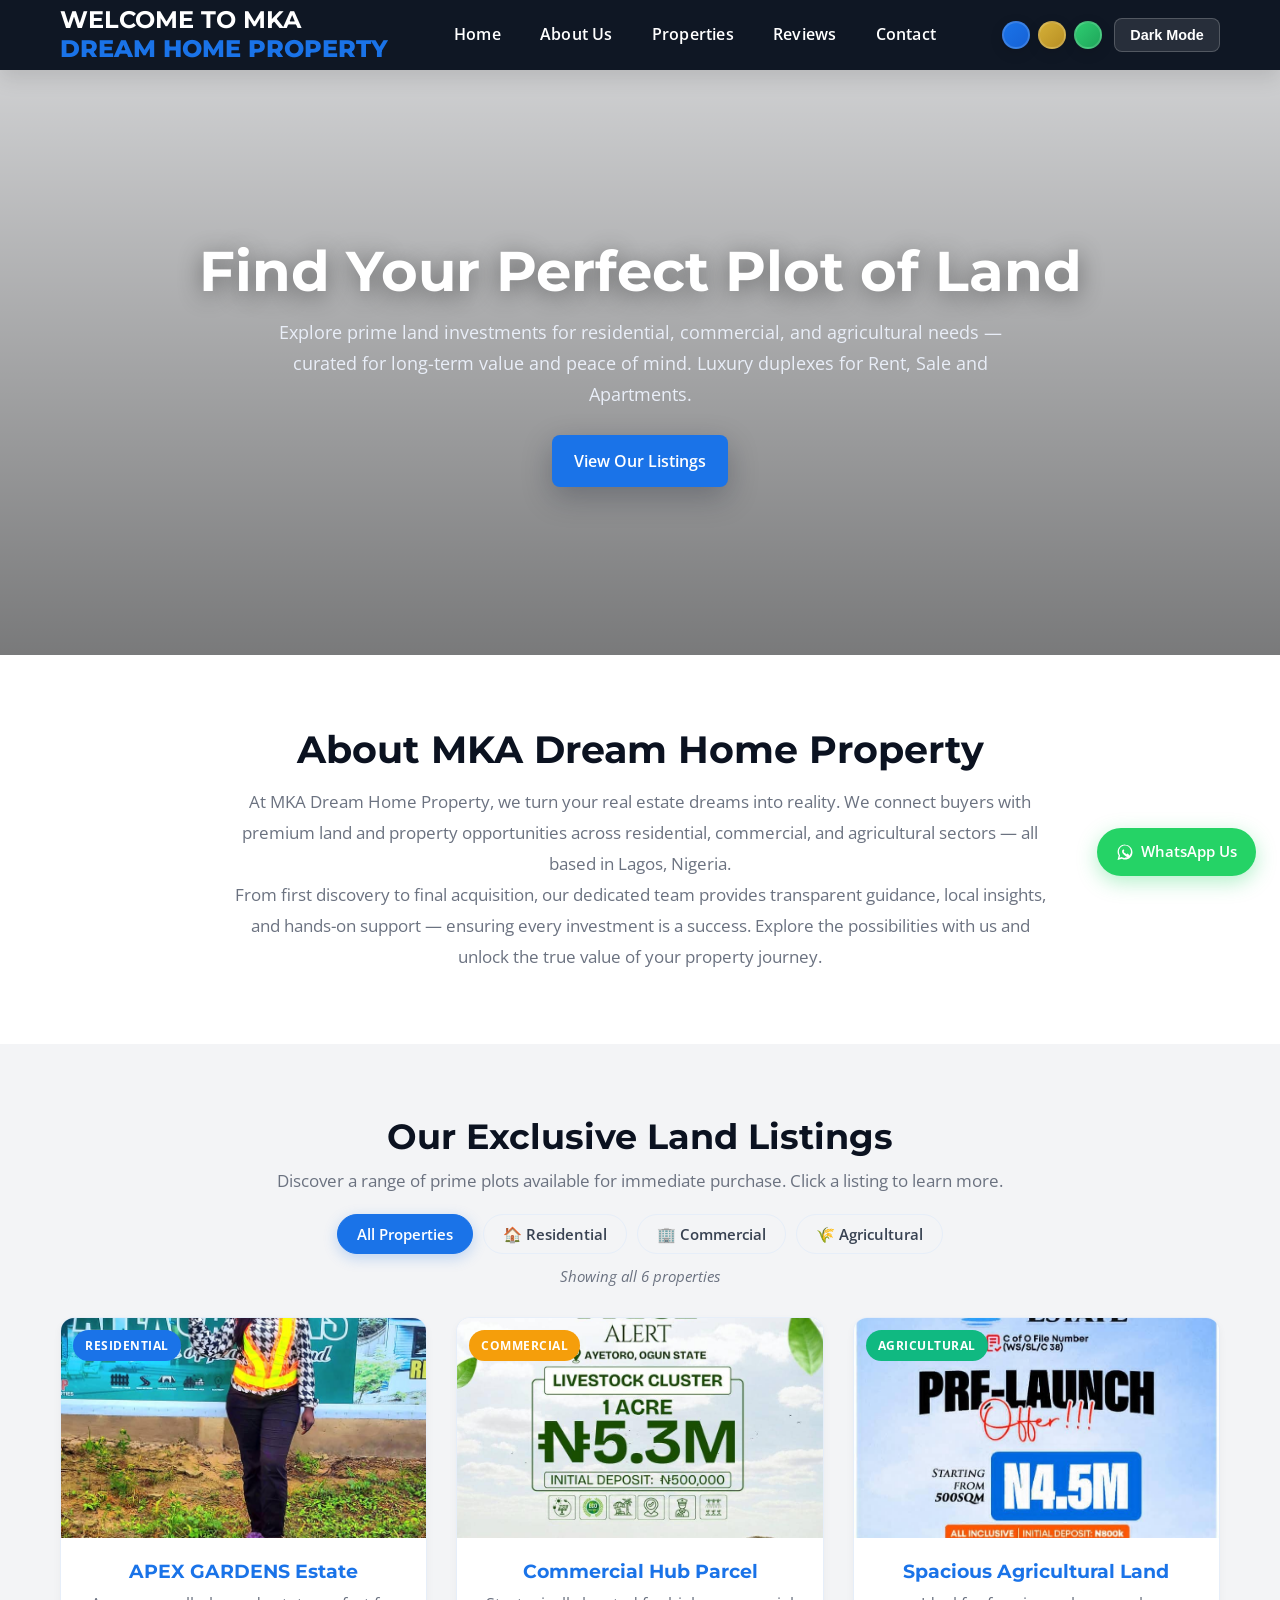
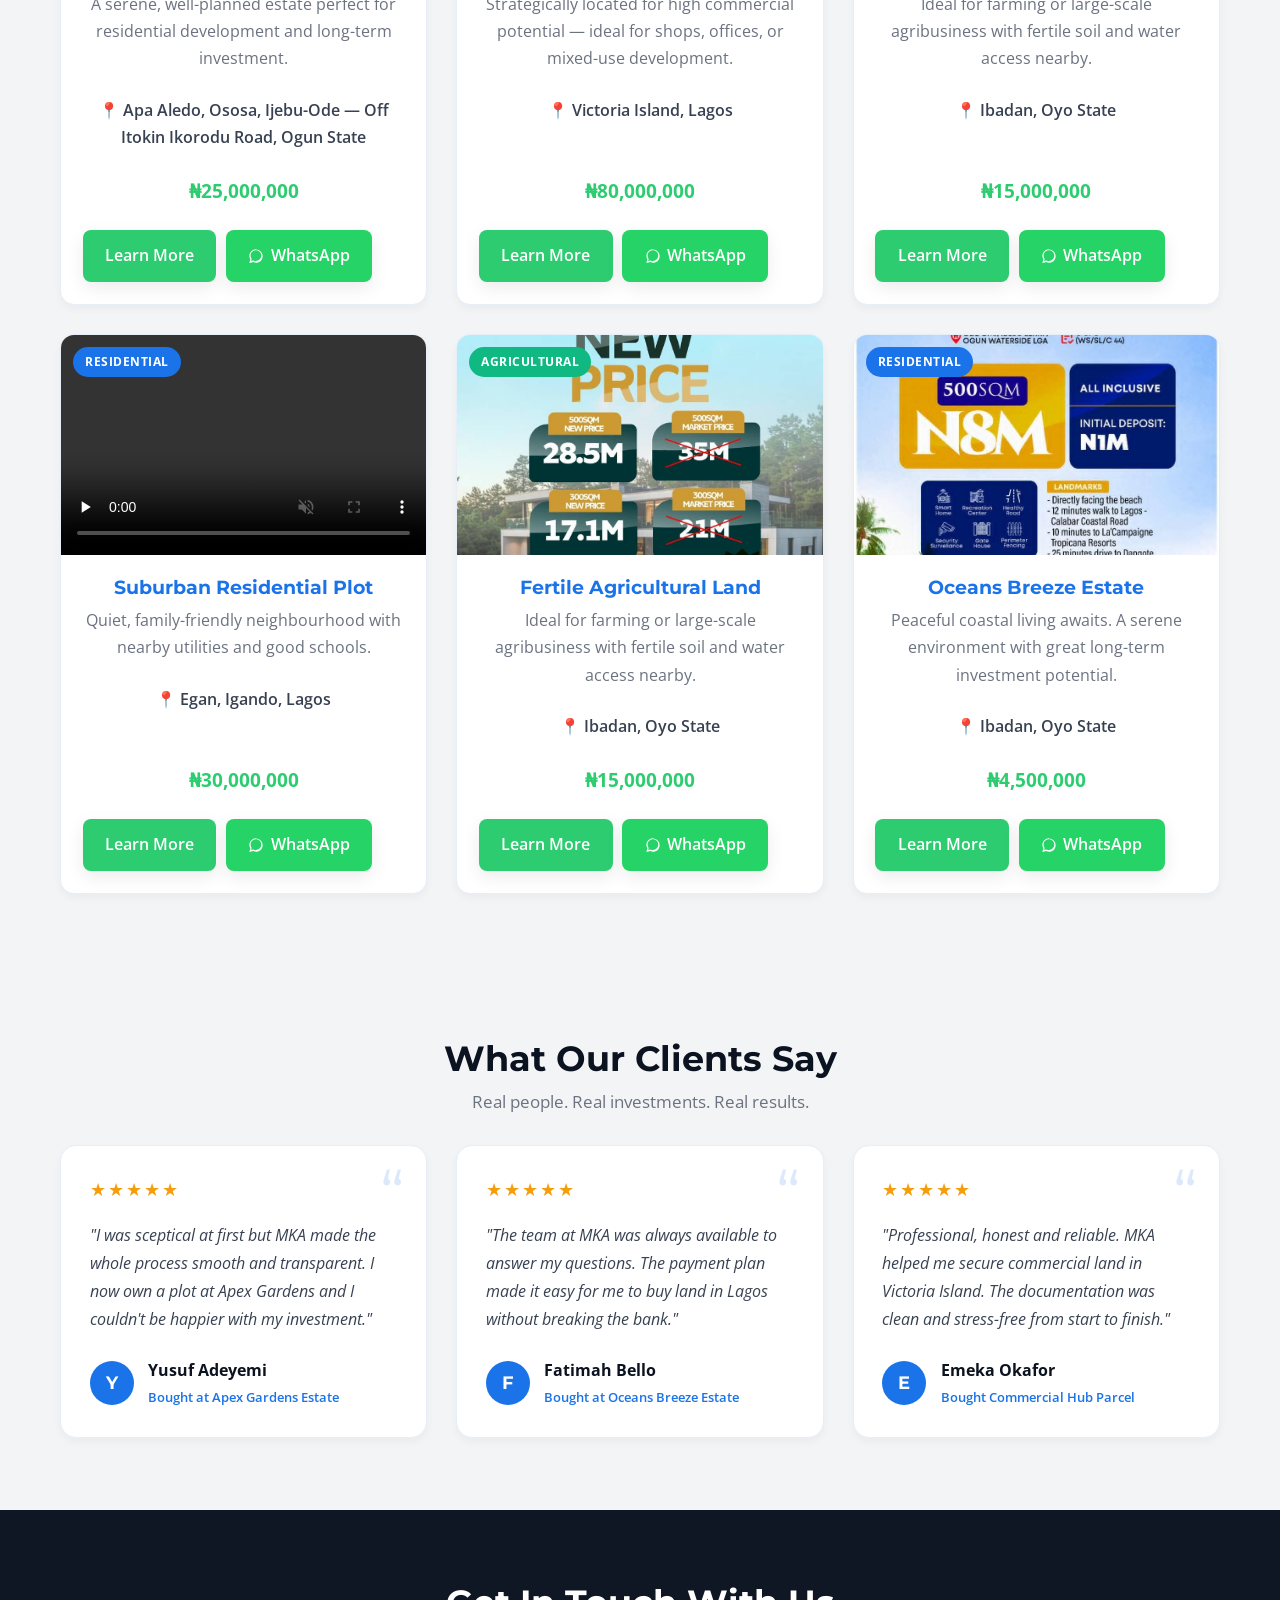
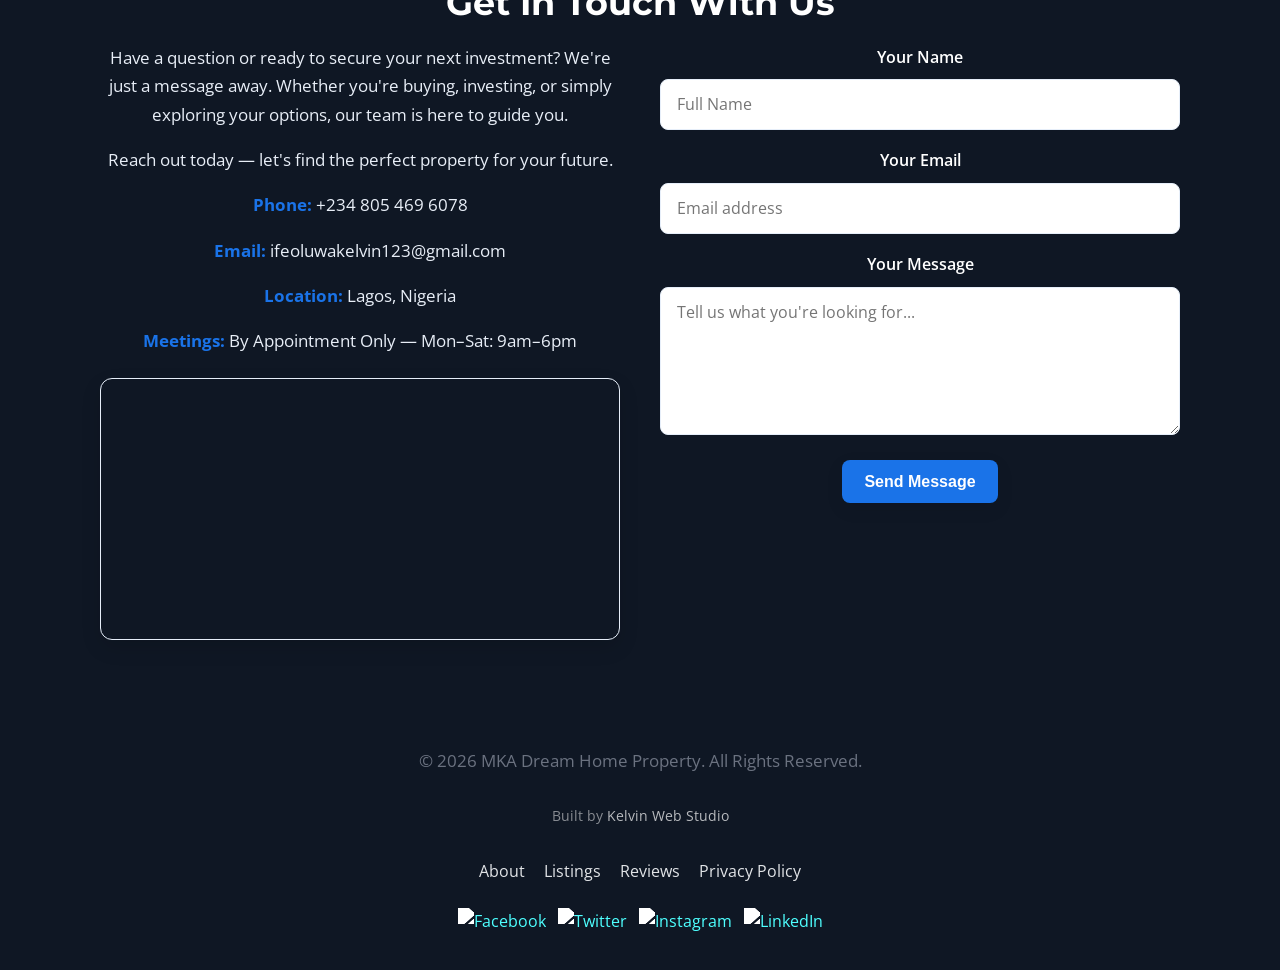
==== commit 1ed9511a: "added new files and updated project files" ====
--- a/index.html
+++ b/index.html
@@ -68,7 +68,7 @@
   <header>
     <div class="container">
 
-      <h1 class="logo">WELCOME TO MKA <span>DREAM HOME PROPERTY</span></h1>
+      <h1 class="logo">WELCOME TO MKA <span><br>DREAM HOME PROPERTY</span></h1>
 
       <nav id="main-nav" aria-label="Primary navigation">
         <ul>
--- a/style.css
+++ b/style.css
@@ -868,7 +868,7 @@
   #hero h1       { font-size: 2.2rem; }
   #hero p        { font-size: 1rem; }
   .property-grid { grid-template-columns: 1fr; gap: 1.2rem; }
-  .logo          { font-size: 1.1rem; }
+  .logo          { font-size: 1.3rem; }
   #about h2,
   #properties h2,
   #contact h2    { font-size: 1.85rem; }
